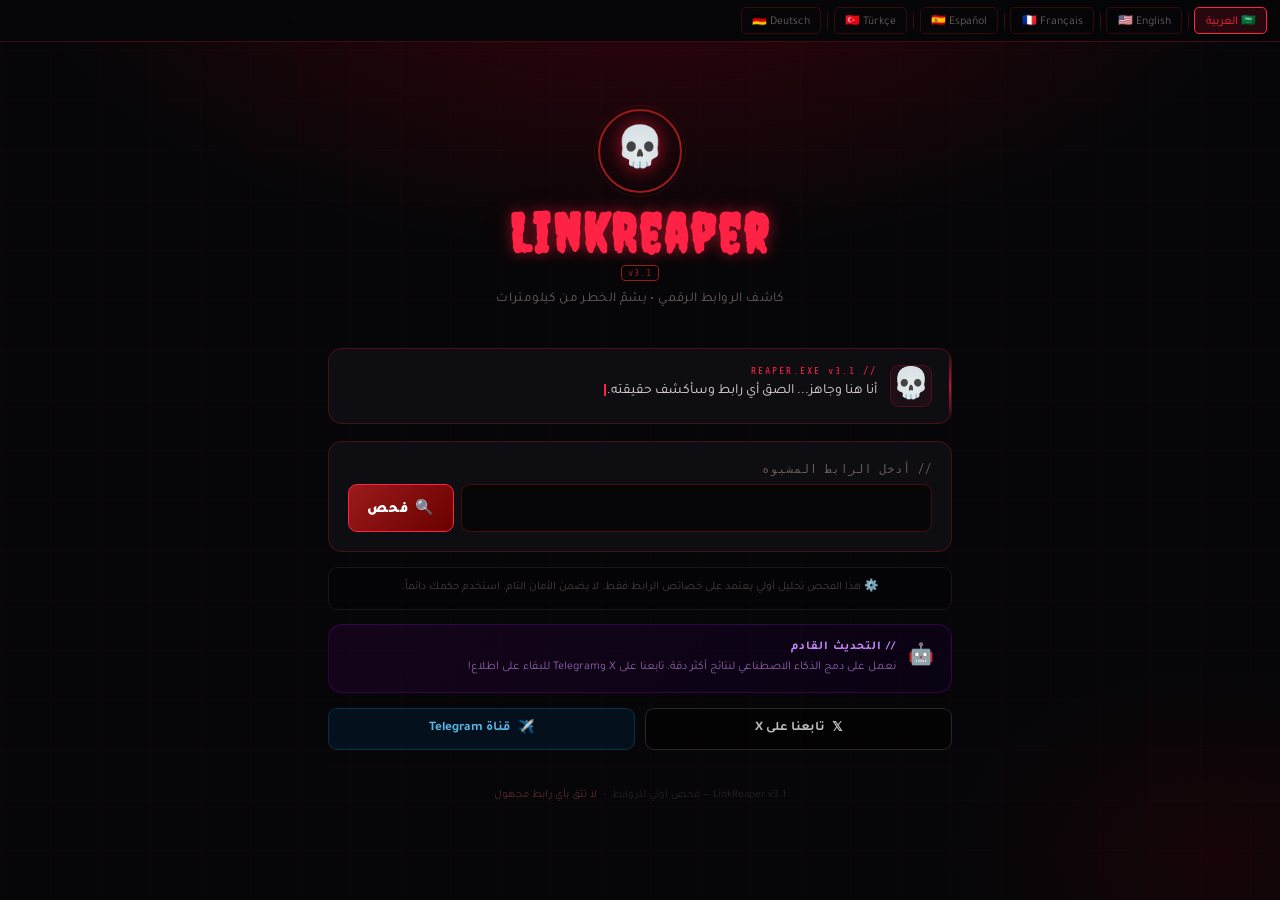
==== index.html @ 5a7747dd "index.html" ====
<!DOCTYPE html>
<html lang="ar" dir="rtl">
<head>
<meta charset="UTF-8">
<meta name="viewport" content="width=device-width, initial-scale=1.0, maximum-scale=1.0, user-scalable=no">
<meta name="description" content="LinkReaper — كاشف الروابط المشبوهة | URL Safety Checker | Détecteur de liens dangereux">
<meta name="theme-color" content="#060608">
<title>LinkReaper — URL Safety Checker</title>
<link href="https://fonts.googleapis.com/css2?family=Creepster&family=Tajawal:wght@300;400;700;900&family=Share+Tech+Mono&display=swap" rel="stylesheet">
<style>
/* ═══════════════ VARIABLES ═══════════════ */
:root{
  --blood:#9B1B1B;--neon:#FF2244;--dark:#060608;--panel:#0d0d12;
  --border:rgba(180,20,40,0.35);--green:#00FF88;--yellow:#FFB300;
  --text:#E0D5D5;--dim:#6B5B5B;--dim2:#9B8B8B;
  --shadow-red:0 0 20px rgba(255,34,68,0.4);
  --shadow-green:0 0 20px rgba(0,255,136,0.4);
  --radius:14px;
}
*{margin:0;padding:0;box-sizing:border-box;-webkit-tap-highlight-color:transparent;}
html{scroll-behavior:smooth;}
body{
  background:var(--dark);color:var(--text);
  font-family:'Tajawal',sans-serif;
  overflow-x:hidden;min-height:100vh;
}

/* ═══════════════ BACKGROUND ═══════════════ */
.bg-canvas{
  position:fixed;inset:0;z-index:0;
  background:
    radial-gradient(ellipse 80% 55% at 50% -5%,rgba(110,0,18,0.45),transparent 60%),
    radial-gradient(ellipse 35% 35% at 95% 95%,rgba(60,0,10,0.3),transparent 60%),
    var(--dark);
}
.bg-scanlines{
  position:fixed;inset:0;z-index:0;pointer-events:none;
  background:repeating-linear-gradient(0deg,transparent,transparent 3px,rgba(0,0,0,0.08) 3px,rgba(0,0,0,0.08) 4px);
}
.bg-grid{
  position:fixed;inset:0;z-index:0;pointer-events:none;
  background-image:
    linear-gradient(rgba(140,0,20,0.05) 1px,transparent 1px),
    linear-gradient(90deg,rgba(140,0,20,0.05) 1px,transparent 1px);
  background-size:50px 50px;
  animation:gridScroll 20s linear infinite;
}
@keyframes gridScroll{from{background-position:0 0;}to{background-position:0 50px;}}

/* Particles */
#particles{position:fixed;inset:0;z-index:0;pointer-events:none;}
.ptcl{
  position:absolute;border-radius:50%;
  background:var(--neon);animation:ptclFloat linear infinite;opacity:0;
}
@keyframes ptclFloat{
  0%{transform:translateY(100vh) translateX(0);opacity:0;}
  10%{opacity:.4;}90%{opacity:.15;}
  100%{transform:translateY(-5vh) translateX(15px);opacity:0;}
}

/* ═══════════════ LANG BAR ═══════════════ */
#langBar{
  position:fixed;top:0;left:0;right:0;z-index:300;
  background:rgba(6,6,8,0.96);
  border-bottom:1px solid var(--border);
  padding:.45rem .8rem;
  display:flex;align-items:center;gap:.35rem;
  overflow-x:auto;scrollbar-width:none;
  backdrop-filter:blur(12px);
  -webkit-backdrop-filter:blur(12px);
}
#langBar::-webkit-scrollbar{display:none;}
.lbtn{
  flex-shrink:0;padding:.28rem .65rem;
  background:transparent;border:1px solid rgba(155,27,27,0.3);
  border-radius:5px;color:var(--dim);
  font-family:'Tajawal',sans-serif;font-size:.74rem;
  cursor:pointer;transition:all .18s;white-space:nowrap;
}
.lbtn:hover{border-color:var(--neon);color:var(--text);}
.lbtn.on{background:rgba(255,34,68,0.14);border-color:var(--neon);color:var(--neon);}
.lsep{width:1px;height:16px;background:var(--border);flex-shrink:0;}

/* ═══════════════ APP SHELL ═══════════════ */
.app{
  position:relative;z-index:1;
  max-width:660px;margin:0 auto;
  padding:4.8rem 1.1rem 4rem;
  min-height:100vh;
}

/* ═══════════════ HEADER ═══════════════ */
.header{text-align:center;padding:2rem 0 1.4rem;}
.logo-ring{
  width:84px;height:84px;border-radius:50%;
  border:2px solid var(--blood);
  display:flex;align-items:center;justify-content:center;
  margin:0 auto .8rem;position:relative;
  animation:ringPulse 2.5s ease-in-out infinite;
  background:radial-gradient(circle,rgba(100,0,15,0.3),transparent 70%);
}
.logo-ring::before{
  content:'';position:absolute;inset:-6px;
  border-radius:50%;border:1px solid rgba(255,34,68,0.12);
  animation:ringPulse 2.5s ease-in-out infinite reverse;
}
@keyframes ringPulse{
  0%,100%{box-shadow:0 0 0 0 rgba(255,34,68,0.22);}
  50%{box-shadow:0 0 26px 6px rgba(255,34,68,0.1);}
}
.logo-skull{font-size:2.5rem;filter:drop-shadow(0 0 8px rgba(255,34,68,0.55));animation:skullBob 3s ease-in-out infinite;}
@keyframes skullBob{0%,100%{transform:rotate(-3deg);}50%{transform:rotate(3deg);}}
.app-title{
  font-family:'Creepster',cursive;
  font-size:clamp(2.2rem,8vw,3.4rem);
  color:var(--neon);letter-spacing:3px;line-height:1;
  text-shadow:0 0 14px rgba(255,34,68,0.5),0 0 38px rgba(255,34,68,0.12);
}
.app-version{
  display:inline-block;font-family:'Share Tech Mono',monospace;
  font-size:.62rem;color:var(--blood);
  border:1px solid var(--blood);border-radius:4px;
  padding:.1rem .38rem;margin-top:.3rem;letter-spacing:1px;
}
#tagline{font-size:.84rem;color:var(--dim);margin-top:.4rem;letter-spacing:.4px;}

/* ═══════════════ MONSTER ═══════════════ */
.monster-box{
  background:var(--panel);border:1px solid var(--border);
  border-radius:var(--radius);padding:1rem 1.2rem;
  margin:1.1rem 0;display:flex;gap:.85rem;align-items:flex-start;
  position:relative;overflow:hidden;min-height:68px;
}
/* Animated side accent — fixed with proper positioning */
.monster-box::after{
  content:'';
  position:absolute;top:0;width:2px;bottom:0;
  background:linear-gradient(to bottom,transparent,var(--neon) 50%,transparent);
  animation:sideGlow 3s ease-in-out infinite;
  opacity:.7;
}
html[dir="rtl"] .monster-box::after{right:0;}
html[dir="ltr"] .monster-box::after{left:0;}
@keyframes sideGlow{0%,100%{transform:scaleY(0);transform-origin:top;}50%{transform:scaleY(1);transform-origin:top;}}

.mon-avatar{
  font-size:1.9rem;flex-shrink:0;
  width:42px;height:42px;
  display:flex;align-items:center;justify-content:center;
  background:rgba(255,34,68,0.07);
  border-radius:9px;border:1px solid var(--border);
  transition:transform .3s;
}
.mon-name{font-size:.62rem;color:var(--neon);letter-spacing:2px;margin-bottom:.28rem;font-family:'Share Tech Mono',monospace;}
#monsterText{font-size:.88rem;line-height:1.7;color:var(--text);min-height:20px;}
.tcursor{
  display:inline-block;width:2px;height:12px;
  background:var(--neon);margin-right:1px;
  animation:tcBlink .7s ease-in-out infinite;
  vertical-align:middle;
}
@keyframes tcBlink{0%,100%{opacity:1;}50%{opacity:0;}}

/* ═══════════════ INPUT CARD ═══════════════ */
.input-card{
  background:var(--panel);border:1px solid var(--border);
  border-radius:var(--radius);padding:1.2rem;margin-bottom:.9rem;
}
#inputLabel{
  font-size:.72rem;color:var(--dim);
  margin-bottom:.55rem;display:block;
  letter-spacing:1px;font-family:'Share Tech Mono',monospace;
}
.input-row{display:flex;gap:.45rem;}
#urlInput{
  flex:1;padding:.78rem .9rem;
  background:rgba(0,0,0,0.5);
  border:1.5px solid rgba(155,27,27,0.4);
  border-radius:9px;color:var(--text);
  font-family:'Share Tech Mono',monospace;font-size:.86rem;
  outline:none;transition:all .25s;
  direction:ltr;text-align:left;
}
#urlInput:focus{
  border-color:var(--neon);
  box-shadow:0 0 0 3px rgba(255,34,68,0.1),var(--shadow-red);
  background:rgba(10,0,5,0.72);
}
#urlInput::placeholder{color:#3a2a2a;}
#scanBtn{
  padding:.78rem 1.15rem;
  background:linear-gradient(135deg,var(--blood),#6a0000);
  border:1.5px solid var(--neon);border-radius:9px;
  color:#fff;font-family:'Tajawal',sans-serif;
  font-weight:900;font-size:.92rem;
  cursor:pointer;white-space:nowrap;
  letter-spacing:1px;transition:all .18s;
  min-width:90px;
}
#scanBtn:hover{background:linear-gradient(135deg,var(--neon),var(--blood));box-shadow:var(--shadow-red);transform:scale(1.02);}
#scanBtn:active{transform:scale(.97);}
#scanBtn:disabled{opacity:.5;cursor:not-allowed;transform:none;}

/* ═══════════════ LOADING ═══════════════ */
#loadingCard{
  display:none;
  background:var(--panel);border:1px solid var(--border);
  border-radius:var(--radius);padding:1.2rem;margin-bottom:.9rem;
}
.lsteps{display:grid;gap:.38rem;margin-bottom:.85rem;}
.lstep{
  display:flex;align-items:center;gap:.55rem;
  font-family:'Share Tech Mono',monospace;font-size:.72rem;
  color:#3a2a2a;transition:color .25s;
}
.lstep.on{color:var(--neon);}
.lstep.done{color:#2a6a4a;}
.lstep-dot{
  width:7px;height:7px;border-radius:50%;
  background:#1a0a0a;border:1px solid #3a1a1a;
  transition:all .25s;flex-shrink:0;
}
.lstep.on .lstep-dot{background:var(--neon);box-shadow:0 0 7px var(--neon);animation:dotPop .5s ease-in-out infinite alternate;}
.lstep.done .lstep-dot{background:#00AA55;border-color:#00AA55;}
@keyframes dotPop{from{transform:scale(1);}to{transform:scale(1.5);}}
.prog-track{height:3px;background:rgba(255,34,68,0.08);border-radius:2px;overflow:hidden;}
#progressFill{height:100%;background:linear-gradient(90deg,var(--blood),var(--neon));border-radius:2px;width:0%;transition:width .28s ease-out;}

/* ═══════════════ RESULT ═══════════════ */
#resultCard{
  display:none;border-radius:var(--radius);
  padding:1.35rem;margin-bottom:.9rem;
  animation:cardPop .38s cubic-bezier(.34,1.56,.64,1);
}
@keyframes cardPop{from{opacity:0;transform:translateY(18px) scale(.95);}to{opacity:1;transform:none;}}

#resultCard.safe{background:rgba(0,52,26,0.2);border:1.5px solid rgba(0,255,136,0.32);}
#resultCard.warning{background:rgba(52,36,0,0.22);border:1.5px solid rgba(255,179,0,0.32);}
#resultCard.danger{
  background:rgba(72,0,10,0.28);border:1.5px solid rgba(255,34,68,0.42);
  animation:cardPop .3s cubic-bezier(.34,1.56,.64,1),dangerJolt .48s ease-in-out .32s;
}
@keyframes dangerJolt{
  0%,100%{transform:translateX(0);}
  20%{transform:translateX(-5px);}40%{transform:translateX(5px);}
  60%{transform:translateX(-3px);}80%{transform:translateX(3px);}
}

.res-header{display:flex;align-items:center;gap:.85rem;margin-bottom:1rem;}
.res-badge{
  width:50px;height:50px;border-radius:12px;
  display:flex;align-items:center;justify-content:center;font-size:1.6rem;flex-shrink:0;
}
#resultCard.safe .res-badge{background:rgba(0,255,136,0.09);border:1px solid rgba(0,255,136,0.22);}
#resultCard.warning .res-badge{background:rgba(255,179,0,0.09);border:1px solid rgba(255,179,0,0.22);}
#resultCard.danger .res-badge{background:rgba(255,34,68,0.09);border:1px solid rgba(255,34,68,0.22);}

#resultVerdict{font-family:'Creepster',cursive;font-size:1.45rem;letter-spacing:1px;}
#resultCard.safe #resultVerdict{color:var(--green);text-shadow:var(--shadow-green);}
#resultCard.warning #resultVerdict{color:var(--yellow);text-shadow:0 0 14px rgba(255,179,0,0.4);}
#resultCard.danger #resultVerdict{color:var(--neon);text-shadow:var(--shadow-red);}

#resultDomain{font-family:'Share Tech Mono',monospace;font-size:.7rem;color:var(--dim);margin-top:.18rem;overflow:hidden;text-overflow:ellipsis;white-space:nowrap;max-width:100%;}

.score-row{display:flex;align-items:center;gap:.65rem;margin-bottom:1rem;}
#scoreNum{font-family:'Share Tech Mono',monospace;font-size:1.25rem;font-weight:bold;min-width:42px;}
#resultCard.safe #scoreNum{color:var(--green);}
#resultCard.warning #scoreNum{color:var(--yellow);}
#resultCard.danger #scoreNum{color:var(--neon);}
.score-track{flex:1;height:5px;background:rgba(255,255,255,0.06);border-radius:3px;overflow:hidden;}
#scoreBar{height:100%;border-radius:3px;transition:width 1s cubic-bezier(.34,1.56,.64,1);width:0%;}
#resultCard.safe #scoreBar{background:linear-gradient(90deg,#005c28,var(--green));}
#resultCard.warning #scoreBar{background:linear-gradient(90deg,#5c3c00,var(--yellow));}
#resultCard.danger #scoreBar{background:linear-gradient(90deg,var(--blood),var(--neon));}
.score-slash{font-family:'Share Tech Mono',monospace;font-size:.68rem;color:var(--dim);min-width:32px;}

#aiVerdict{
  background:rgba(0,0,0,0.26);border-radius:9px;
  padding:.85rem .95rem;margin-bottom:1rem;
  font-size:.86rem;line-height:1.75;font-style:italic;border-right:3px solid;
}
html[dir="ltr"] #aiVerdict{border-right:none;border-left:3px solid;}
#resultCard.safe #aiVerdict{border-color:var(--green);color:#aaffd4;}
#resultCard.warning #aiVerdict{border-color:var(--yellow);color:#ffe29a;}
#resultCard.danger #aiVerdict{border-color:var(--neon);color:#ffaab5;}

#checksTitle{font-size:.68rem;color:var(--dim);letter-spacing:2px;margin-bottom:.55rem;font-family:'Share Tech Mono',monospace;}
#checksGrid{display:grid;gap:.38rem;}
.ci{
  display:flex;align-items:center;gap:.55rem;
  padding:.52rem .82rem;background:rgba(0,0,0,0.2);
  border-radius:7px;font-size:.8rem;border-right:2px solid;
}
html[dir="ltr"] .ci{border-right:none;border-left:2px solid;}
.ci.chk-ok{border-color:var(--green);}
.ci.chk-bad{border-color:var(--neon);}
.ci.chk-warn{border-color:var(--yellow);}

/* Share button */
.share-row{display:flex;justify-content:flex-end;margin-top:.8rem;}
.share-btn{
  display:flex;align-items:center;gap:.4rem;
  padding:.4rem .85rem;background:rgba(255,255,255,0.05);
  border:1px solid rgba(255,255,255,0.12);border-radius:7px;
  color:var(--dim2);font-family:'Tajawal',sans-serif;font-size:.78rem;
  cursor:pointer;transition:all .18s;
}
.share-btn:hover{background:rgba(255,255,255,0.09);color:var(--text);}

/* ═══════════════ TIPS ═══════════════ */
#tipsCard{
  display:none;
  background:rgba(55,25,0,0.22);
  border:1px solid rgba(255,100,0,0.2);
  border-radius:var(--radius);padding:.85rem 1rem;
  margin-bottom:.9rem;font-size:.78rem;color:#cc9940;line-height:1.7;
}
#tipsCard strong{color:var(--yellow);}

/* ═══════════════ DISCLAIMER ═══════════════ */
.disclaimer{
  background:rgba(0,0,0,0.25);
  border:1px solid rgba(255,255,255,0.07);
  border-radius:9px;padding:.7rem .9rem;
  font-size:.72rem;color:#4a3a3a;line-height:1.6;
  margin-bottom:.9rem;text-align:center;
}

/* ═══════════════ AI BANNER ═══════════════ */
.ai-banner{
  background:linear-gradient(135deg,rgba(55,0,75,0.28),rgba(18,0,38,0.38));
  border:1px solid rgba(180,0,255,0.22);
  border-radius:var(--radius);padding:.95rem 1.1rem;
  margin-bottom:.9rem;display:flex;gap:.75rem;align-items:flex-start;
}
.ai-banner-icon{font-size:1.3rem;flex-shrink:0;margin-top:.08rem;}
.ai-banner-title{font-size:.75rem;font-weight:700;color:#CC88FF;letter-spacing:1px;margin-bottom:.25rem;}
.ai-banner-desc{font-size:.74rem;color:#9060AA;line-height:1.6;}

/* ═══════════════ SOCIAL ═══════════════ */
.social-row{display:flex;gap:.6rem;margin-bottom:.9rem;}
.soc-btn{
  flex:1;display:flex;align-items:center;justify-content:center;gap:.45rem;
  padding:.65rem;border-radius:9px;font-family:'Tajawal',sans-serif;
  font-size:.82rem;font-weight:700;cursor:pointer;
  text-decoration:none;transition:all .18s;border:1.5px solid;
}
.soc-x{background:rgba(0,0,0,0.38);border-color:rgba(255,255,255,0.14);color:#bbb;}
.soc-x:hover{background:rgba(255,255,255,0.07);border-color:rgba(255,255,255,0.35);color:#fff;transform:scale(1.02);}
.soc-tg{background:rgba(0,65,110,0.2);border-color:rgba(0,130,200,0.28);color:#5ab4e4;}
.soc-tg:hover{background:rgba(0,130,200,0.12);border-color:rgba(0,130,200,0.55);transform:scale(1.02);}

/* ═══════════════ HISTORY ═══════════════ */
#histSection{display:none;margin-bottom:1.2rem;}
.sec-label{font-size:.68rem;color:var(--dim);letter-spacing:2px;margin-bottom:.55rem;font-family:'Share Tech Mono',monospace;}
#histList{display:grid;gap:.32rem;}
.hist-item{
  display:flex;align-items:center;gap:.55rem;
  padding:.52rem .82rem;background:var(--panel);
  border:1px solid var(--border);border-radius:8px;
  cursor:pointer;transition:all .18s;font-size:.78rem;
}
.hist-item:hover{border-color:rgba(255,34,68,0.32);background:rgba(255,34,68,0.04);}
.hist-dot{width:7px;height:7px;border-radius:50%;flex-shrink:0;}
.hist-dot.safe{background:var(--green);}
.hist-dot.warning{background:var(--yellow);}
.hist-dot.danger{background:var(--neon);}
.hist-url{flex:1;overflow:hidden;text-overflow:ellipsis;white-space:nowrap;color:var(--dim);direction:ltr;text-align:left;}
.hist-score{font-family:'Share Tech Mono',monospace;font-size:.68rem;color:var(--dim);}

/* ═══════════════ FOOTER ═══════════════ */
footer{
  text-align:center;padding:1.4rem 0 .8rem;
  font-size:.7rem;color:#282028;
  border-top:1px solid rgba(100,0,15,0.1);
  margin-top:1rem;
}
footer a{color:#4a2a2a;text-decoration:none;}
footer a:hover{color:var(--dim);}
.hidden{display:none!important;}
</style>
</head>
<body>

<div class="bg-canvas"></div>
<div class="bg-scanlines"></div>
<div class="bg-grid"></div>
<div id="particles"></div>

<!-- ═══ LANGUAGE BAR ═══ -->
<div id="langBar">
  <button class="lbtn on" onclick="setLang('ar')">🇸🇦 العربية</button>
  <div class="lsep"></div>
  <button class="lbtn" onclick="setLang('en')">🇺🇸 English</button>
  <div class="lsep"></div>
  <button class="lbtn" onclick="setLang('fr')">🇫🇷 Français</button>
  <div class="lsep"></div>
  <button class="lbtn" onclick="setLang('es')">🇪🇸 Español</button>
  <div class="lsep"></div>
  <button class="lbtn" onclick="setLang('tr')">🇹🇷 Türkçe</button>
  <div class="lsep"></div>
  <button class="lbtn" onclick="setLang('de')">🇩🇪 Deutsch</button>
</div>

<div class="app">

  <!-- HEADER -->
  <div class="header">
    <div class="logo-ring"><span class="logo-skull">💀</span></div>
    <h1 class="app-title">LinkReaper</h1>
    <span class="app-version">v3.1</span>
    <p id="tagline"></p>
  </div>

  <!-- MONSTER -->
  <div class="monster-box">
    <div class="mon-avatar" id="monAvatar">💀</div>
    <div style="flex:1">
      <div class="mon-name">// REAPER.EXE v3.1</div>
      <div id="monsterText"><span class="tcursor"></span></div>
    </div>
  </div>

  <!-- INPUT -->
  <div class="input-card">
    <span id="inputLabel"></span>
    <div class="input-row">
      <input type="url" id="urlInput" autocomplete="off" spellcheck="false"/>
      <button id="scanBtn" onclick="startScan()">🔍 <span id="scanBtnTxt"></span></button>
    </div>
  </div>

  <!-- LOADING -->
  <div id="loadingCard">
    <div class="lsteps" id="lsteps">
      <div class="lstep" id="ls0"><div class="lstep-dot"></div><span id="lt0"></span></div>
      <div class="lstep" id="ls1"><div class="lstep-dot"></div><span id="lt1"></span></div>
      <div class="lstep" id="ls2"><div class="lstep-dot"></div><span id="lt2"></span></div>
      <div class="lstep" id="ls3"><div class="lstep-dot"></div><span id="lt3"></span></div>
      <div class="lstep" id="ls4"><div class="lstep-dot"></div><span id="lt4"></span></div>
    </div>
    <div class="prog-track"><div id="progressFill"></div></div>
  </div>

  <!-- RESULT -->
  <div id="resultCard">
    <div class="res-header">
      <div class="res-badge" id="resBadge"></div>
      <div style="flex:1;min-width:0;">
        <div id="resultVerdict"></div>
        <div id="resultDomain"></div>
      </div>
    </div>
    <div class="score-row">
      <span id="scoreNum">0</span>
      <div class="score-track"><div id="scoreBar"></div></div>
      <span class="score-slash">/100</span>
    </div>
    <div id="aiVerdict"></div>
    <div id="checksTitle"></div>
    <div id="checksGrid"></div>
    <div class="share-row">
      <button class="share-btn" id="shareBtn" onclick="shareResult()">🔗 <span id="shareTxt">مشاركة النتيجة</span></button>
    </div>
  </div>

  <!-- TIPS -->
  <div id="tipsCard"></div>

  <!-- DISCLAIMER -->
  <div class="disclaimer" id="disclaimerEl"></div>

  <!-- AI BANNER -->
  <div class="ai-banner">
    <div class="ai-banner-icon">🤖</div>
    <div>
      <div class="ai-banner-title" id="bannerTitle"></div>
      <div class="ai-banner-desc" id="bannerDesc"></div>
    </div>
  </div>

  <!-- SOCIAL -->
  <div class="social-row">
    <a class="soc-btn soc-x" href="https://x.com/LinkReaperApp" target="_blank" rel="noopener noreferrer">
      <span>𝕏</span><span id="xTxt"></span>
    </a>
    <a class="soc-btn soc-tg" href="https://t.me/LinkReaperApp" target="_blank" rel="noopener noreferrer">
      <span>✈️</span><span id="tgTxt"></span>
    </a>
  </div>

  <!-- HISTORY -->
  <div id="histSection">
    <div class="sec-label" id="histLabel"></div>
    <div id="histList"></div>
  </div>

  <footer id="footerEl"></footer>
</div>

<script>
/* ══════════════════════════════════════════════════
   TRANSLATIONS  (ar · en · fr · es · tr · de)
══════════════════════════════════════════════════ */
const T = {
ar:{
  dir:'rtl',
  tagline:'كاشف الروابط الرقمي • يشمّ الخطر من كيلومترات',
  inputLabel:'// أدخل الرابط المشبوه',
  scanBtn:'فحص',
  idle:'أنا هنا وجاهز... الصق أي رابط وسأكشف حقيقته.',
  empty:'...الصق رابطاً أولاً يا صاحبي 😑',
  scanning:'أفحص الرابط... انتظر...',
  steps:['// تحليل بنية الرابط...','// فحص بروتوكول الأمان...','// البحث عن أنماط التصيد...','// تقييم مستوى الخطر...','// صياغة الحكم النهائي...'],
  stepMsgs:['أحلل بنية الرابط...','أفحص بروتوكول الأمان...','أبحث عن التصيد...','أقيّم مستوى الخطر...','أصيغ الحكم النهائي...'],
  verdict:{safe:'الرابط يبدو آمناً!',warning:'مشبوه — توقف!',danger:'خطر! ابتعد الآن!'},
  badge:{safe:'✅',warning:'⚠️',danger:'💀'},
  checksTitle:'// نتائج الفحص التفصيلي',
  histLabel:'// آخر الروابط المفحوصة',
  bannerTitle:'// التحديث القادم',
  bannerDesc:'نعمل على دمج الذكاء الاصطناعي لنتائج أكثر دقة. تابعنا على X وTelegram للبقاء على اطلاع!',
  tips:'⚠️ نصائح الحماية: لا تدخل أي بيانات شخصية في هذا الرابط. إذا وصلك من مجهول فاحذفه فوراً. استخدم برنامج حماية محدّث.',
  disclaimer:'⚙️ هذا الفحص تحليل أولي يعتمد على خصائص الرابط فقط. لا يضمن الأمان التام. استخدم حكمك دائماً.',
  share:'مشاركة النتيجة',
  xTxt:'تابعنا على X',
  tgTxt:'قناة Telegram',
  footer:'LinkReaper v3.1 — فحص أولي للروابط',
  footerSub:'لا تثق بأي رابط مجهول',
  monReact:{safe:'الرابط يبدو سليماً 😌',warning:'في إشارات مشبوهة 😒',danger:'خطر واضح! لا تقترب! 😱'},
  shareText:(d,s,l)=>`🔍 فحصت "${d}" بـ LinkReaper\n${l==='safe'?'✅ آمن':'l'==='warning'?'⚠️ مشبوه':'💀 خطير'} — ${s}/100\n\nجرب الموقع: https://linkreaper.app`,
  ck:{
    httpsOk:'اتصال مشفر HTTPS — ✅',httpsBad:'HTTP غير مشفر — ❌ خطر!',
    ipBad:'يستخدم IP مباشر بدلاً من نطاق — ❌',ipOk:'يستخدم اسم نطاق طبيعي — ✅',
    trustedOk:'نطاق موثوق ومعروف عالمياً — ⭐',
    tldBad:'امتداد النطاق مشبوه — ❌',tldOk:'امتداد النطاق طبيعي — ✅',
    phishMany:(n,w)=>`${n} كلمات تصيّد: "${w}" — ❌`,
    phishOne:(w)=>`كلمة مشبوهة: "${w}" — ⚠️`,
    phishOk:'لا كلمات تصيّد في الرابط — ✅',
    longBad:(n)=>`رابط طويل جداً (${n} حرف) — ❌`,
    longWarn:(n)=>`طول مقبول (${n} حرف) — ⚠️`,
    longOk:(n)=>`طول الرابط طبيعي (${n} حرف) — ✅`,
    subBad:(n)=>`${n} نطاقات فرعية — تضليل! ❌`,
    subWarn:'نطاقات فرعية متعددة — ⚠️',
    subOk:'بنية النطاق طبيعية — ✅',
    specialBad:'رموز غريبة في اسم النطاق — ❌',
  },
  ai:{
    safe:[
      (d,s)=>`هذا الرابط "${d}" يبدو نظيفاً. لم أشمّ فيه دماءً رقمية ولا نوايا شريرة. درجة أمانه ${s}/100 — يمكنك المتابعة بحذر معقول.`,
      (d,s)=>`"${d}" اجتاز الاختبار. نظيف، مشفر، لا أشمّ فيه شيئاً مريباً. ${s}/100 — الوحش مرتاح.`
    ],
    warning:[
      (d,s)=>`"${d}" يعطيني إشارات مختلطة. ليس خطيراً لكن ليس نظيفاً تماماً. ${s}/100 — تحقق من مصدره قبل أي خطوة.`,
      (d,s)=>`أحسّ بشيء غريب في "${d}". مش خطر واضح، لكن مش مريح. ${s}/100 — لا تدخل بيانات حساسة.`
    ],
    danger:[
      (d,s)=>`🚨 "${d}" رابط سام وخطير! كل علاماتي تصرخ تحذيراً. ${s}/100 فقط — يشبه بالضبط روابط التصيّد. لا تلمسه!`,
      (d,s)=>`الوحش يصرخ: "${d}" خطر داهم! ${s}/100 نقطة فقط. كل مؤشراتي تشير إلى احتيال. ابتعد فوراً!`
    ]
  }
},
en:{
  dir:'ltr',
  tagline:'Digital Link Scanner • Sniffs Danger from Miles Away',
  inputLabel:'// Enter suspicious URL',
  scanBtn:'SCAN',
  idle:"I'm ready... paste any URL and I'll reveal its true nature.",
  empty:"...paste a URL first, coward 😑",
  scanning:'Analyzing the link... hold on...',
  steps:['// Parsing URL structure...','// Checking security protocol...','// Scanning for phishing patterns...','// Evaluating threat level...','// Formulating final verdict...'],
  stepMsgs:['Parsing URL structure...','Checking security protocol...','Scanning for phishing...','Evaluating threat level...','Formulating verdict...'],
  verdict:{safe:'This Link is Safe!',warning:'Suspicious — Stop!',danger:'DANGER! Back Away!'},
  badge:{safe:'✅',warning:'⚠️',danger:'💀'},
  checksTitle:'// Detailed Scan Results',
  histLabel:'// Recently Scanned URLs',
  bannerTitle:'// Coming Soon',
  bannerDesc:"We're integrating AI for deeper, smarter link analysis. Follow us on X and Telegram to stay updated!",
  tips:'⚠️ Safety Tips: Never enter personal data on suspicious sites. If received from an unknown sender, delete immediately. Keep antivirus up to date.',
  disclaimer:'⚙️ This is a preliminary analysis based on URL characteristics only. It does not guarantee absolute safety. Always use your own judgment.',
  share:'Share Result',
  xTxt:'Follow on X',
  tgTxt:'Telegram Channel',
  footer:'LinkReaper v3.1 — Preliminary URL Analysis',
  footerSub:'Never trust an unknown link',
  monReact:{safe:'Link looks clean 😌',warning:'Some suspicious signals 😒',danger:'Clear danger! Stay away! 😱'},
  shareText:(d,s,l)=>`🔍 Scanned "${d}" with LinkReaper\n${l==='safe'?'✅ Safe':l==='warning'?'⚠️ Suspicious':'💀 Dangerous'} — ${s}/100\n\nTry it: https://linkreaper.app`,
  ck:{
    httpsOk:'Encrypted HTTPS connection — ✅',httpsBad:'Unencrypted HTTP — ❌ Dangerous!',
    ipBad:'Uses direct IP instead of domain — ❌',ipOk:'Uses normal domain name — ✅',
    trustedOk:'Globally trusted & recognized domain — ⭐',
    tldBad:'Very suspicious domain extension — ❌',tldOk:'Domain extension looks normal — ✅',
    phishMany:(n,w)=>`${n} phishing keywords: "${w}" — ❌`,
    phishOne:(w)=>`Suspicious word found: "${w}" — ⚠️`,
    phishOk:'No phishing keywords in URL — ✅',
    longBad:(n)=>`URL too long (${n} chars) — ❌`,
    longWarn:(n)=>`URL length acceptable (${n} chars) — ⚠️`,
    longOk:(n)=>`Normal URL length (${n} chars) — ✅`,
    subBad:(n)=>`${n} subdomains — deceptive tactic! ❌`,
    subWarn:'Multiple subdomains detected — ⚠️',
    subOk:'Domain structure is clean — ✅',
    specialBad:'Strange characters in domain name — ❌',
  },
  ai:{
    safe:[
      (d,s)=>`"${d}" looks clean to me. No digital blood, no evil intentions detected. Safety score: ${s}/100 — proceed with reasonable caution.`,
      (d,s)=>`"${d}" passed the test. Clean, encrypted, nothing suspicious here. ${s}/100 — The Reaper is at ease.`
    ],
    warning:[
      (d,s)=>`"${d}" gives me mixed signals. Not clearly dangerous, but not clean either. ${s}/100 — verify the source before proceeding.`,
      (d,s)=>`Something feels off about "${d}". Not an obvious threat but not comfortable. ${s}/100 — don't enter sensitive data.`
    ],
    danger:[
      (d,s)=>`🚨 "${d}" is toxic and dangerous! All my signals are screaming. Only ${s}/100 — looks exactly like a phishing link. Don't touch it!`,
      (d,s)=>`THE REAPER SCREAMS: "${d}" is imminent danger! Just ${s}/100. Every indicator points to fraud. STAY AWAY NOW!`
    ]
  }
},
fr:{
  dir:'ltr',
  tagline:'Détecteur de Liens Numérique • Sent le Danger à des Kilomètres',
  inputLabel:"// Entrez l'URL suspecte",
  scanBtn:'SCANNER',
  idle:"Je suis prêt... collez n'importe quel lien et je révélerai sa vraie nature.",
  empty:"...collez d'abord une URL 😑",
  scanning:'Analyse du lien en cours...',
  steps:["// Analyse de la structure URL...","// Vérification du protocole...",'// Recherche de phishing...',"// Évaluation de la menace...",'// Formulation du verdict...'],
  stepMsgs:["Analyse de la structure...","Vérification du protocole...",'Recherche de phishing...',"Évaluation de la menace...",'Formulation du verdict...'],
  verdict:{safe:'Ce Lien est Sûr!',warning:'Suspect — Arrêtez!',danger:'DANGER! Reculez!'},
  badge:{safe:'✅',warning:'⚠️',danger:'💀'},
  checksTitle:'// Résultats Détaillés du Scan',
  histLabel:'// Liens Récemment Scannés',
  bannerTitle:'// Prochainement',
  bannerDesc:"Nous intégrons l'IA pour une analyse plus approfondie. Suivez-nous sur X et Telegram!",
  tips:"⚠️ Conseils: Ne saisissez jamais de données personnelles sur des sites suspects. Si reçu d'un inconnu, supprimez immédiatement.",
  disclaimer:"⚙️ Il s'agit d'une analyse préliminaire basée sur les caractéristiques de l'URL uniquement. Elle ne garantit pas une sécurité absolue.",
  share:'Partager le Résultat',
  xTxt:'Suivre sur X',
  tgTxt:'Canal Telegram',
  footer:'LinkReaper v3.1 — Analyse Préliminaire',
  footerSub:'Ne faites confiance à aucun lien inconnu',
  monReact:{safe:'Lien propre 😌',warning:'Signaux suspects 😒',danger:'Danger évident! Fuyez! 😱'},
  shareText:(d,s,l)=>`🔍 Scanné "${d}" avec LinkReaper\n${l==='safe'?'✅ Sûr':l==='warning'?'⚠️ Suspect':'💀 Dangereux'} — ${s}/100\n\nEssayez: https://linkreaper.app`,
  ck:{
    httpsOk:'Connexion HTTPS chiffrée — ✅',httpsBad:'HTTP non chiffré — ❌ Dangereux!',
    ipBad:'Utilise une IP directe — ❌',ipOk:'Utilise un nom de domaine normal — ✅',
    trustedOk:'Domaine de confiance reconnu mondialement — ⭐',
    tldBad:'Extension de domaine très suspecte — ❌',tldOk:"Extension de domaine normale — ✅",
    phishMany:(n,w)=>`${n} mots de phishing: "${w}" — ❌`,
    phishOne:(w)=>`Mot suspect: "${w}" — ⚠️`,
    phishOk:'Aucun mot de phishing trouvé — ✅',
    longBad:(n)=>`URL trop longue (${n} car.) — ❌`,
    longWarn:(n)=>`Longueur acceptable (${n} car.) — ⚠️`,
    longOk:(n)=>`Longueur normale (${n} car.) — ✅`,
    subBad:(n)=>`${n} sous-domaines — trompeur! ❌`,
    subWarn:'Plusieurs sous-domaines — ⚠️',
    subOk:'Structure de domaine propre — ✅',
    specialBad:'Caractères étranges dans le domaine — ❌',
  },
  ai:{
    safe:[
      (d,s)=>`"${d}" semble propre. Pas de sang numérique détecté. Score: ${s}/100 — vous pouvez continuer avec prudence.`,
      (d,s)=>`"${d}" a passé le test. Propre et chiffré. ${s}/100 — Le Faucheur est satisfait.`
    ],
    warning:[
      (d,s)=>`"${d}" m'envoie des signaux mitigés. Pas clairement dangereux, mais pas propre non plus. ${s}/100 — vérifiez la source.`,
      (d,s)=>`Quelque chose d'étrange avec "${d}". ${s}/100 — ne saisissez pas de données sensibles.`
    ],
    danger:[
      (d,s)=>`🚨 "${d}" est toxique et dangereux! Seulement ${s}/100. Ressemble à un lien de phishing. Ne touchez pas!`,
      (d,s)=>`LE FAUCHEUR CRIE: "${d}" est un danger imminent! ${s}/100 seulement. Tout indique une fraude. FUYEZ!`
    ]
  }
},
es:{
  dir:'ltr',
  tagline:'Detector de Links Digital • Huele el Peligro a Kilómetros',
  inputLabel:'// Ingrese la URL sospechosa',
  scanBtn:'ESCANEAR',
  idle:"Estoy listo... pega cualquier enlace y revelaré su verdadera naturaleza.",
  empty:"...pega primero una URL 😑",
  scanning:'Analizando el enlace...',
  steps:['// Analizando estructura URL...','// Verificando protocolo de seguridad...','// Buscando patrones de phishing...','// Evaluando nivel de amenaza...','// Formulando veredicto final...'],
  stepMsgs:['Analizando estructura...','Verificando protocolo...','Buscando phishing...','Evaluando amenaza...','Formulando veredicto...'],
  verdict:{safe:'¡Este Enlace es Seguro!',warning:'¡Sospechoso — Alto!',danger:'¡PELIGRO! ¡Aléjate!'},
  badge:{safe:'✅',warning:'⚠️',danger:'💀'},
  checksTitle:'// Resultados Detallados',
  histLabel:'// URLs Escaneadas Recientemente',
  bannerTitle:'// Próximamente',
  bannerDesc:'Estamos integrando IA para un análisis más profundo. ¡Síguenos en X y Telegram!',
  tips:'⚠️ Consejos: Nunca ingreses datos personales en sitios sospechosos. Si lo recibiste de un desconocido, elimínalo.',
  disclaimer:'⚙️ Este es un análisis preliminar basado solo en las características de la URL. No garantiza seguridad absoluta.',
  share:'Compartir Resultado',
  xTxt:'Seguir en X',
  tgTxt:'Canal de Telegram',
  footer:'LinkReaper v3.1 — Análisis Preliminar de URLs',
  footerSub:'Nunca confíes en un enlace desconocido',
  monReact:{safe:'Enlace limpio 😌',warning:'Señales sospechosas 😒',danger:'¡Peligro claro! ¡Aléjate! 😱'},
  shareText:(d,s,l)=>`🔍 Escaneé "${d}" con LinkReaper\n${l==='safe'?'✅ Seguro':l==='warning'?'⚠️ Sospechoso':'💀 Peligroso'} — ${s}/100\n\nPruébalo: https://linkreaper.app`,
  ck:{
    httpsOk:'Conexión HTTPS cifrada — ✅',httpsBad:'HTTP no cifrado — ❌ ¡Peligroso!',
    ipBad:'Usa IP directa en lugar de dominio — ❌',ipOk:'Usa nombre de dominio normal — ✅',
    trustedOk:'Dominio confiable reconocido mundialmente — ⭐',
    tldBad:'Extensión de dominio muy sospechosa — ❌',tldOk:'Extensión de dominio normal — ✅',
    phishMany:(n,w)=>`${n} palabras de phishing: "${w}" — ❌`,
    phishOne:(w)=>`Palabra sospechosa: "${w}" — ⚠️`,
    phishOk:'Sin palabras de phishing en la URL — ✅',
    longBad:(n)=>`URL demasiado larga (${n} chars) — ❌`,
    longWarn:(n)=>`Longitud aceptable (${n} chars) — ⚠️`,
    longOk:(n)=>`Longitud normal (${n} chars) — ✅`,
    subBad:(n)=>`${n} subdominios — táctica engañosa! ❌`,
    subWarn:'Múltiples subdominios — ⚠️',
    subOk:'Estructura de dominio limpia — ✅',
    specialBad:'Caracteres extraños en el dominio — ❌',
  },
  ai:{
    safe:[
      (d,s)=>`"${d}" parece limpio. No detecté sangre digital. Puntuación: ${s}/100 — puedes continuar con cautela.`,
      (d,s)=>`"${d}" pasó la prueba. Limpio y cifrado. ${s}/100 — El Segador está satisfecho.`
    ],
    warning:[
      (d,s)=>`"${d}" me envía señales mixtas. No claramente peligroso, pero tampoco limpio. ${s}/100 — verifica el origen.`,
      (d,s)=>`Algo raro en "${d}". ${s}/100 — no ingreses datos sensibles.`
    ],
    danger:[
      (d,s)=>`🚨 ¡"${d}" es tóxico y peligroso! Solo ${s}/100. Parece exactamente un enlace de phishing. ¡No lo toques!`,
      (d,s)=>`EL SEGADOR GRITA: ¡"${d}" es peligro inminente! Solo ${s}/100. Todo indica fraude. ¡ALÉJATE YA!`
    ]
  }
},
tr:{
  dir:'ltr',
  tagline:'Dijital Bağlantı Tarayıcı • Tehlikeyi Kilometrelerce Önceden Hisseder',
  inputLabel:"// Şüpheli URL'yi girin",
  scanBtn:'TARA',
  idle:"Hazırım... herhangi bir URL yapıştırın, gerçeğini ortaya çıkarayım.",
  empty:"...önce bir URL yapıştır 😑",
  scanning:'Bağlantı analiz ediliyor...',
  steps:['// URL yapısı ayrıştırılıyor...','// Güvenlik protokolü kontrol ediliyor...','// Kimlik avı taranıyor...','// Tehdit seviyesi değerlendiriliyor...','// Son karar formüle ediliyor...'],
  stepMsgs:['URL yapısı...','Güvenlik protokolü...','Kimlik avı tarama...','Tehdit değerlendirme...','Son karar...'],
  verdict:{safe:'Bu Bağlantı Güvenli!',warning:'Şüpheli — Dur!',danger:'TEHLİKE! Uzaklaş!'},
  badge:{safe:'✅',warning:'⚠️',danger:'💀'},
  checksTitle:'// Ayrıntılı Tarama Sonuçları',
  histLabel:"// Son Taranan URL'ler",
  bannerTitle:'// Yakında',
  bannerDesc:"Daha derin analiz için yapay zeka entegre ediyoruz. X ve Telegram'da bizi takip edin!",
  tips:'⚠️ Güvenlik İpuçları: Şüpheli sitelere kişisel veri girmeyin. Bilinmeyen birinden geldiyse hemen silin.',
  disclaimer:'⚙️ Bu, yalnızca URL özelliklerine dayalı ön bir analizdir. Mutlak güvenliği garanti etmez.',
  share:'Sonucu Paylaş',
  xTxt:"X'te Takip Et",
  tgTxt:'Telegram Kanalı',
  footer:'LinkReaper v3.1 — Ön URL Analizi',
  footerSub:'Hiçbir bilinmeyen bağlantıya güvenme',
  monReact:{safe:'Bağlantı temiz 😌',warning:'Şüpheli sinyaller 😒',danger:'Açık tehlike! Uzaklaş! 😱'},
  shareText:(d,s,l)=>`🔍 "${d}" LinkReaper ile tarandı\n${l==='safe'?'✅ Güvenli':l==='warning'?'⚠️ Şüpheli':'💀 Tehlikeli'} — ${s}/100\n\nDeneyin: https://linkreaper.app`,
  ck:{
    httpsOk:'Şifreli HTTPS bağlantısı — ✅',httpsBad:'Şifresiz HTTP — ❌ Tehlikeli!',
    ipBad:'Alan adı yerine doğrudan IP — ❌',ipOk:'Normal alan adı kullanıyor — ✅',
    trustedOk:'Dünya genelinde tanınan güvenilir alan — ⭐',
    tldBad:'Çok şüpheli alan adı uzantısı — ❌',tldOk:'Alan adı uzantısı normal — ✅',
    phishMany:(n,w)=>`${n} kimlik avı kelimesi: "${w}" — ❌`,
    phishOne:(w)=>`Şüpheli kelime: "${w}" — ⚠️`,
    phishOk:"URL'de kimlik avı kelimesi yok — ✅",
    longBad:(n)=>`Çok uzun URL (${n} karakter) — ❌`,
    longWarn:(n)=>`Kabul edilebilir uzunluk (${n}) — ⚠️`,
    longOk:(n)=>`Normal uzunluk (${n} karakter) — ✅`,
    subBad:(n)=>`${n} alt alan — yanıltıcı taktik! ❌`,
    subWarn:'Birden fazla alt alan — ⚠️',
    subOk:'Alan yapısı temiz — ✅',
    specialBad:'Alan adında garip karakterler — ❌',
  },
  ai:{
    safe:[
      (d,s)=>`"${d}" temiz görünüyor. Dijital kan tespit edilmedi. Puan: ${s}/100 — dikkatli ilerleyebilirsin.`,
      (d,s)=>`"${d}" testi geçti. Temiz ve şifreli. ${s}/100 — Biçici rahat.`
    ],
    warning:[
      (d,s)=>`"${d}" karışık sinyaller veriyor. Açıkça tehlikeli değil ama temiz de değil. ${s}/100 — kaynağı doğrula.`,
      (d,s)=>`"${d}" hakkında garip bir his var. ${s}/100 — hassas veri girme.`
    ],
    danger:[
      (d,s)=>`🚨 "${d}" zehirli ve tehlikeli! Sadece ${s}/100. Tam bir kimlik avı bağlantısına benziyor. Dokunma!`,
      (d,s)=>`BİÇİCİ BAĞIRIYOR: "${d}" yakın tehlike! Sadece ${s}/100. Her şey dolandırıcılığa işaret ediyor. KAÇIN!`
    ]
  }
},
de:{
  dir:'ltr',
  tagline:'Digitaler Link-Scanner • Riecht Gefahr aus Kilometern Entfernung',
  inputLabel:'// Verdächtige URL eingeben',
  scanBtn:'SCANNEN',
  idle:'Ich bin bereit... füge eine URL ein und ich enthülle ihre wahre Natur.',
  empty:'...füge zuerst eine URL ein 😑',
  scanning:'Analysiere den Link...',
  steps:['// URL-Struktur wird analysiert...','// Sicherheitsprotokoll wird geprüft...','// Phishing-Muster werden gesucht...','// Bedrohungsstufe wird bewertet...','// Endgültiges Urteil wird formuliert...'],
  stepMsgs:['URL-Struktur...','Sicherheitsprotokoll...','Phishing-Scan...','Bedrohungsbewertung...','Endurteil...'],
  verdict:{safe:'Dieser Link ist Sicher!',warning:'Verdächtig — Stopp!',danger:'GEFAHR! Zurückweichen!'},
  badge:{safe:'✅',warning:'⚠️',danger:'💀'},
  checksTitle:'// Detaillierte Scan-Ergebnisse',
  histLabel:'// Zuletzt Gescannte URLs',
  bannerTitle:'// Demnächst',
  bannerDesc:'Wir integrieren KI für tiefere Linkanalyse. Folge uns auf X und Telegram!',
  tips:'⚠️ Sicherheitstipps: Gib keine persönlichen Daten auf verdächtigen Seiten ein. Wenn von Unbekanntem erhalten, sofort löschen.',
  disclaimer:'⚙️ Dies ist eine vorläufige Analyse basierend auf URL-Eigenschaften. Sie garantiert keine absolute Sicherheit.',
  share:'Ergebnis Teilen',
  xTxt:'Auf X folgen',
  tgTxt:'Telegram-Kanal',
  footer:'LinkReaper v3.1 — Vorläufige URL-Analyse',
  footerSub:'Vertraue keinem unbekannten Link',
  monReact:{safe:'Link ist sauber 😌',warning:'Verdächtige Signale 😒',danger:'Klare Gefahr! Flieh! 😱'},
  shareText:(d,s,l)=>`🔍 "${d}" mit LinkReaper gescannt\n${l==='safe'?'✅ Sicher':l==='warning'?'⚠️ Verdächtig':'💀 Gefährlich'} — ${s}/100\n\nAusprobieren: https://linkreaper.app`,
  ck:{
    httpsOk:'Verschlüsselte HTTPS-Verbindung — ✅',httpsBad:'Unverschlüsseltes HTTP — ❌ Gefährlich!',
    ipBad:'Verwendet direkte IP statt Domain — ❌',ipOk:'Verwendet normalen Domainnamen — ✅',
    trustedOk:'Weltweit anerkannte vertrauenswürdige Domain — ⭐',
    tldBad:'Sehr verdächtige Domain-Erweiterung — ❌',tldOk:'Domain-Erweiterung normal — ✅',
    phishMany:(n,w)=>`${n} Phishing-Wörter: "${w}" — ❌`,
    phishOne:(w)=>`Verdächtiges Wort: "${w}" — ⚠️`,
    phishOk:'Keine Phishing-Wörter in URL — ✅',
    longBad:(n)=>`URL zu lang (${n} Zeichen) — ❌`,
    longWarn:(n)=>`Akzeptable Länge (${n} Zeichen) — ⚠️`,
    longOk:(n)=>`Normale Länge (${n} Zeichen) — ✅`,
    subBad:(n)=>`${n} Subdomains — Täuschung! ❌`,
    subWarn:'Mehrere Subdomains — ⚠️',
    subOk:'Domainstruktur sauber — ✅',
    specialBad:'Seltsame Zeichen im Domainnamen — ❌',
  },
  ai:{
    safe:[
      (d,s)=>`"${d}" sieht sauber aus. Kein digitales Blut erkannt. Sicherheitswert: ${s}/100 — mit Vorsicht fortfahren.`,
      (d,s)=>`"${d}" hat den Test bestanden. Sauber und verschlüsselt. ${s}/100 — Der Reaper ist zufrieden.`
    ],
    warning:[
      (d,s)=>`"${d}" sendet gemischte Signale. Nicht klar gefährlich, aber auch nicht sauber. ${s}/100 — Quelle überprüfen.`,
      (d,s)=>`Etwas Seltsames an "${d}". ${s}/100 — Keine sensiblen Daten eingeben.`
    ],
    danger:[
      (d,s)=>`🚨 "${d}" ist giftig und gefährlich! Nur ${s}/100. Sieht genau wie ein Phishing-Link aus. Nicht anfassen!`,
      (d,s)=>`DER REAPER SCHREIT: "${d}" ist unmittelbare Gefahr! Nur ${s}/100. Alles deutet auf Betrug. FLIEH JETZT!`
    ]
  }
}
};

/* ══════════════════════════════════════════════════
   STATE
══════════════════════════════════════════════════ */
let lang = 'ar';
let history = [];
let lastResult = null;
let isScanning = false;

/* ══════════════════════════════════════════════════
   PARTICLES
══════════════════════════════════════════════════ */
(function initParticles(){
  const c = document.getElementById('particles');
  for(let i=0;i<22;i++){
    const p = document.createElement('div');
    p.className='ptcl';
    p.style.cssText=`right:${Math.random()*100}%;animation-duration:${8+Math.random()*12}s;animation-delay:${Math.random()*10}s;width:${1+Math.random()*2}px;height:${1+Math.random()*2}px;`;
    c.appendChild(p);
  }
})();

/* ══════════════════════════════════════════════════
   TYPE EFFECT
══════════════════════════════════════════════════ */
let typeTimer = null;
function typeText(el, txt, speed=26){
  return new Promise(res=>{
    if(typeTimer) clearInterval(typeTimer);
    el.innerHTML='<span class="tcursor"></span>';
    let i=0;
    typeTimer=setInterval(()=>{
      if(i<txt.length){
        el.innerHTML=txt.slice(0,++i)+'<span class="tcursor"></span>';
      } else {
        clearInterval(typeTimer);
        typeTimer=null;
        el.innerHTML=txt+'<span class="tcursor"></span>';
        res();
      }
    },speed);
  });
}

function countUp(el,target,ms=850){
  const t0=performance.now();
  (function step(now){
    const p=Math.min((now-t0)/ms,1);
    const e=1-Math.pow(1-p,3);
    el.textContent=Math.round(target*e);
    if(p<1) requestAnimationFrame(step);
  })(performance.now());
}

/* ══════════════════════════════════════════════════
   SET LANGUAGE
══════════════════════════════════════════════════ */
function setLang(l){
  lang=l;
  const L=T[l];
  const html=document.documentElement;
  html.setAttribute('lang',l);
  html.setAttribute('dir',L.dir);

  // lang buttons
  document.querySelectorAll('.lbtn').forEach(b=>{
    b.classList.toggle('on', b.getAttribute('onclick').includes(`'${l}'`));
  });

  // Static UI strings
  document.getElementById('tagline').textContent=L.tagline;
  document.getElementById('inputLabel').textContent=L.inputLabel;
  document.getElementById('scanBtnTxt').textContent=L.scanBtn;
  document.getElementById('checksTitle').textContent=L.checksTitle;
  document.getElementById('histLabel').textContent=L.histLabel;
  document.getElementById('bannerTitle').textContent=L.bannerTitle;
  document.getElementById('bannerDesc').textContent=L.bannerDesc;
  document.getElementById('xTxt').textContent=L.xTxt;
  document.getElementById('tgTxt').textContent=L.tgTxt;
  document.getElementById('shareTxt').textContent=L.share;
  document.getElementById('disclaimerEl').textContent=L.disclaimer;
  document.getElementById('footerEl').innerHTML=`${L.footer} &nbsp;•&nbsp; <span style="color:#5a2a2a">${L.footerSub}</span>`;

  // Loading step labels
  for(let i=0;i<5;i++) document.getElementById('lt'+i).textContent=L.steps[i];

  // Monster idle
  typeText(document.getElementById('monsterText'),L.idle);
  document.getElementById('monAvatar').textContent='💀';

  // Tips card - update if visible
  const tc=document.getElementById('tipsCard');
  if(tc.style.display!=='none'){
    tc.innerHTML=`<strong>${L.tips.split(':')[0]}:</strong>${L.tips.split(':').slice(1).join(':')}`;
  }

  // Re-render existing result if any
  if(lastResult){
    const {score,level,checks,domain,rawUrl}=lastResult;
    renderResult(score,level,checks,domain,rawUrl,false);
  }

  renderHistory();
}

/* ══════════════════════════════════════════════════
   URL ANALYSIS ENGINE
══════════════════════════════════════════════════ */
function analyzeURL(rawUrl){
  const L=T[lang];const C=L.ck;
  let score=100;
  const checks=[];
  let fullUrl=rawUrl;
  let parsed;

  try{
    if(!/^https?:\/\//i.test(rawUrl)) fullUrl='http://'+rawUrl;
    parsed=new URL(fullUrl);
  }catch(e){
    return{score:0,level:'danger',checks:[{cls:'chk-bad',txt:C.ipBad}],domain:'???'};
  }

  const domain=parsed.hostname.toLowerCase();
  const protocol=parsed.protocol;

  // 1. HTTPS
  if(protocol==='https:'){checks.push({cls:'chk-ok',txt:C.httpsOk});}
  else{checks.push({cls:'chk-bad',txt:C.httpsBad});score-=30;}

  // 2. IP address
  if(/^(\d{1,3}\.){3}\d{1,3}$/.test(domain)){checks.push({cls:'chk-bad',txt:C.ipBad});score-=40;}
  else{checks.push({cls:'chk-ok',txt:C.ipOk});}

  // 3. Trusted domains
  const trusted=['google.com','youtube.com','twitter.com','x.com','facebook.com','instagram.com','github.com','microsoft.com','apple.com','amazon.com','wikipedia.org','whatsapp.com','linkedin.com','tiktok.com','snapchat.com','netflix.com','paypal.com','adobe.com','dropbox.com','zoom.us','spotify.com','reddit.com','twitch.tv','discord.com','telegram.org'];
  const isTrusted=trusted.some(t=>domain===t||domain.endsWith('.'+t));
  if(isTrusted){checks.push({cls:'chk-ok',txt:C.trustedOk});score=Math.min(score+20,100);}

  // 4. Bad TLDs
  const badTlds=['.xyz','.tk','.ml','.ga','.cf','.gq','.top','.click','.loan','.win','.download','.stream','.party','.bid','.review','.accountant','.science','.faith','.date'];
  if(badTlds.some(t=>domain.endsWith(t))){checks.push({cls:'chk-bad',txt:C.tldBad});score-=25;}
  else if(!isTrusted){checks.push({cls:'chk-ok',txt:C.tldOk});}

  // 5. Phishing keywords
  const phish=['login','verify','secure','account','update','confirm','paypal','apple-id','microsoft','amazon','bank','password','signin','wallet','crypto','free','prize','winner','urgent','suspended','alert','activation','webscr','cmd=','ebayisapi','recover','password-reset'];
  const found=phish.filter(w=>rawUrl.toLowerCase().includes(w));
  if(found.length>=3){checks.push({cls:'chk-bad',txt:C.phishMany(found.length,found.slice(0,3).join(', '))});score-=30;}
  else if(found.length>=1){checks.push({cls:'chk-warn',txt:C.phishOne(found[0])});score-=8;}
  else{checks.push({cls:'chk-ok',txt:C.phishOk});}

  // 6. URL length
  if(rawUrl.length>150){checks.push({cls:'chk-bad',txt:C.longBad(rawUrl.length)});score-=15;}
  else if(rawUrl.length>80){checks.push({cls:'chk-warn',txt:C.longWarn(rawUrl.length)});score-=3;}
  else{checks.push({cls:'chk-ok',txt:C.longOk(rawUrl.length)});}

  // 7. Subdomains
  const parts=domain.split('.');
  if(parts.length>5){checks.push({cls:'chk-bad',txt:C.subBad(parts.length-2)});score-=20;}
  else if(parts.length>3){checks.push({cls:'chk-warn',txt:C.subWarn});score-=5;}
  else{checks.push({cls:'chk-ok',txt:C.subOk});}

  // 8. Special chars in domain
  if(/[^a-z0-9.\-]/.test(domain)){checks.push({cls:'chk-bad',txt:C.specialBad});score-=25;}

  score=Math.max(0,Math.min(100,score));
  const level=score>=72?'safe':score>=42?'warning':'danger';
  return{score,level,checks,domain};
}

/* ══════════════════════════════════════════════════
   HISTORY
══════════════════════════════════════════════════ */
function addHistory(url,level,score){
  history.unshift({url,level,score});
  if(history.length>6) history=history.slice(0,6);
  renderHistory();
}
function renderHistory(){
  const sec=document.getElementById('histSection');
  const list=document.getElementById('histList');
  if(!history.length){sec.style.display='none';return;}
  sec.style.display='block';
  list.innerHTML=history.map((h,i)=>`
    <div class="hist-item" onclick="reScan(${i})">
      <div class="hist-dot ${h.level}"></div>
      <span class="hist-url">${escHtml(h.url)}</span>
      <span class="hist-score">${h.score}/100</span>
    </div>`).join('');
}
function reScan(i){
  document.getElementById('urlInput').value=history[i].url;
  startScan();
}
function escHtml(s){
  return s.replace(/&/g,'&amp;').replace(/</g,'&lt;').replace(/>/g,'&gt;');
}

/* ══════════════════════════════════════════════════
   SHARE
══════════════════════════════════════════════════ */
function shareResult(){
  if(!lastResult) return;
  const L=T[lang];
  const txt=L.shareText(lastResult.domain,lastResult.score,lastResult.level);
  if(navigator.share){
    navigator.share({title:'LinkReaper',text:txt}).catch(()=>{});
  } else {
    navigator.clipboard.writeText(txt).then(()=>{
      const btn=document.getElementById('shareBtn');
      const orig=btn.innerHTML;
      btn.innerHTML='✅ <span>'+L.share+'!</span>';
      setTimeout(()=>{btn.innerHTML=orig;},2000);
    }).catch(()=>{});
  }
}

/* ══════════════════════════════════════════════════
   MAIN SCAN
══════════════════════════════════════════════════ */
async function startScan(){
  if(isScanning) return;
  const L=T[lang];
  const raw=document.getElementById('urlInput').value.trim();

  if(!raw){
    const inp=document.getElementById('urlInput');
    inp.style.borderColor='var(--neon)';
    inp.style.boxShadow='var(--shadow-red)';
    typeText(document.getElementById('monsterText'),L.empty);
    setTimeout(()=>{inp.style.borderColor='';inp.style.boxShadow='';},900);
    return;
  }

  isScanning=true;
  document.getElementById('scanBtn').disabled=true;
  document.getElementById('resultCard').style.display='none';
  document.getElementById('tipsCard').style.display='none';

  const lc=document.getElementById('loadingCard');
  lc.style.display='block';
  const lsteps=document.querySelectorAll('.lstep');
  const prog=document.getElementById('progressFill');
  prog.style.width='0%';

  document.getElementById('monAvatar').textContent='🔍';
  typeText(document.getElementById('monsterText'),L.scanning,20);

  for(let i=0;i<lsteps.length;i++){
    lsteps.forEach((s,j)=>{
      if(j<i)s.className='lstep done';
      else if(j===i)s.className='lstep on';
      else s.className='lstep';
    });
    prog.style.width=((i+1)/lsteps.length*100)+'%';
    if(typeTimer) clearInterval(typeTimer);
    typeText(document.getElementById('monsterText'),L.stepMsgs[i],16);
    await sleep(360);
  }
  lsteps.forEach(s=>s.className='lstep done');
  await sleep(150);
  lc.style.display='none';

  const result=analyzeURL(raw);
  result.rawUrl=raw;
  lastResult=result;

  renderResult(result.score,result.level,result.checks,result.domain,raw,true);
  addHistory(raw,result.level,result.score);

  isScanning=false;
  document.getElementById('scanBtn').disabled=false;
}

function sleep(ms){return new Promise(r=>setTimeout(r,ms));}

/* ══════════════════════════════════════════════════
   RENDER RESULT
══════════════════════════════════════════════════ */
function renderResult(score,level,checks,domain,rawUrl,animate){
  const L=T[lang];
  const card=document.getElementById('resultCard');

  card.className=level; // safe | warning | danger
  card.style.display='block';

  document.getElementById('resBadge').textContent=L.badge[level];
  document.getElementById('resultVerdict').textContent=L.verdict[level];
  document.getElementById('resultDomain').textContent=domain||rawUrl;

  if(animate){
    countUp(document.getElementById('scoreNum'),score);
    setTimeout(()=>{document.getElementById('scoreBar').style.width=score+'%';},120);
  } else {
    document.getElementById('scoreNum').textContent=score;
    document.getElementById('scoreBar').style.width=score+'%';
  }

  // AI verdict
  const vArr=L.ai[level];
  const verdict=vArr[Math.floor(Math.random()*vArr.length)](domain||rawUrl,score);
  document.getElementById('aiVerdict').textContent=verdict;

  // Checks
  document.getElementById('checksGrid').innerHTML=checks.map(c=>`
    <div class="ci ${c.cls}">
      <span>${c.cls==='chk-ok'?'✅':c.cls==='chk-warn'?'⚠️':'❌'}</span>
      <span>${escHtml(c.txt)}</span>
    </div>`).join('');

  // Tips
  if(level==='danger'){
    const tc=document.getElementById('tipsCard');
    const parts=L.tips.split(':');
    tc.innerHTML=`<strong>${parts[0]}:</strong>${parts.slice(1).join(':')}`;
    tc.style.display='block';
  }

  // Monster reaction
  document.getElementById('monAvatar').textContent=level==='safe'?'😌':level==='warning'?'😒':'😱';
  const short=L.monReact[level];
  typeText(document.getElementById('monsterText'),short,22);

  if(animate) card.scrollIntoView({behavior:'smooth',block:'nearest'});
}

/* ══════════════════════════════════════════════════
   KEYBOARD
══════════════════════════════════════════════════ */
document.getElementById('urlInput').addEventListener('keydown',e=>{
  if(e.key==='Enter') startScan();
});

/* ══════════════════════════════════════════════════
   INIT
══════════════════════════════════════════════════ */
setLang('ar');
</script>
</body>
</html>
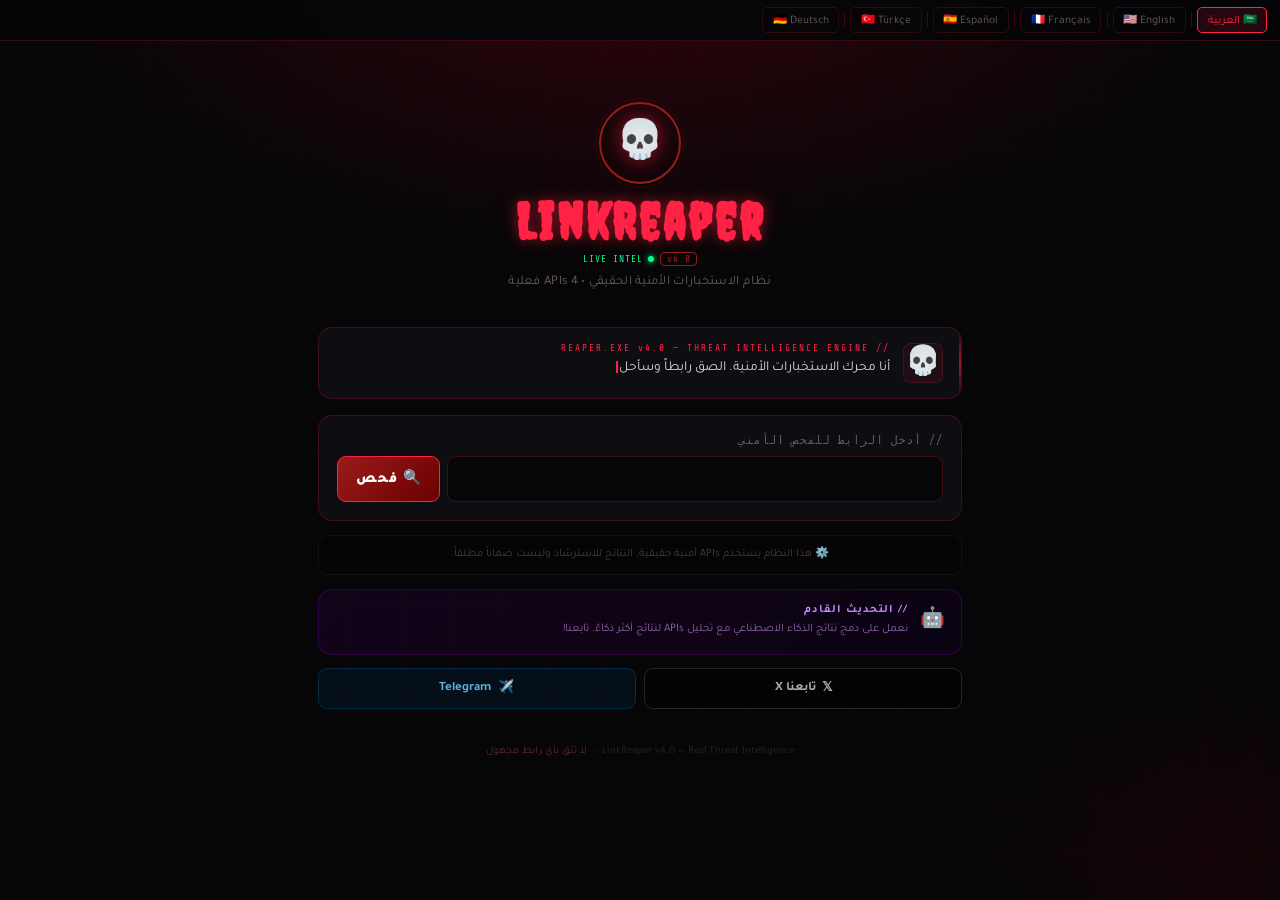
==== commit 2b92bc10: "index.html" ====
--- a/index.html
+++ b/index.html
@@ -3,392 +3,273 @@
 <head>
 <meta charset="UTF-8">
 <meta name="viewport" content="width=device-width, initial-scale=1.0, maximum-scale=1.0, user-scalable=no">
-<meta name="description" content="LinkReaper — كاشف الروابط المشبوهة | URL Safety Checker | Détecteur de liens dangereux">
+<meta name="description" content="LinkReaper — Real Threat Intelligence | كاشف الروابط الحقيقي">
 <meta name="theme-color" content="#060608">
-<title>LinkReaper — URL Safety Checker</title>
+<title>LinkReaper — Threat Intelligence v4</title>
 <link href="https://fonts.googleapis.com/css2?family=Creepster&family=Tajawal:wght@300;400;700;900&family=Share+Tech+Mono&display=swap" rel="stylesheet">
 <style>
-/* ═══════════════ VARIABLES ═══════════════ */
+/* ═══════════════ CORE VARIABLES ═══════════════ */
 :root{
   --blood:#9B1B1B;--neon:#FF2244;--dark:#060608;--panel:#0d0d12;
-  --border:rgba(180,20,40,0.35);--green:#00FF88;--yellow:#FFB300;
+  --panel2:#111118;--border:rgba(180,20,40,0.3);
+  --green:#00FF88;--yellow:#FFB300;--purple:#BB44FF;--blue:#44AAFF;
   --text:#E0D5D5;--dim:#6B5B5B;--dim2:#9B8B8B;
-  --shadow-red:0 0 20px rgba(255,34,68,0.4);
-  --shadow-green:0 0 20px rgba(0,255,136,0.4);
-  --radius:14px;
+  --shadow-red:0 0 20px rgba(255,34,68,0.35);
+  --shadow-green:0 0 20px rgba(0,255,136,0.35);
+  --shadow-yellow:0 0 20px rgba(255,179,0,0.35);
+  --r:14px;
 }
 *{margin:0;padding:0;box-sizing:border-box;-webkit-tap-highlight-color:transparent;}
 html{scroll-behavior:smooth;}
-body{
-  background:var(--dark);color:var(--text);
-  font-family:'Tajawal',sans-serif;
-  overflow-x:hidden;min-height:100vh;
-}
-
-/* ═══════════════ BACKGROUND ═══════════════ */
-.bg-canvas{
-  position:fixed;inset:0;z-index:0;
-  background:
-    radial-gradient(ellipse 80% 55% at 50% -5%,rgba(110,0,18,0.45),transparent 60%),
-    radial-gradient(ellipse 35% 35% at 95% 95%,rgba(60,0,10,0.3),transparent 60%),
-    var(--dark);
-}
-.bg-scanlines{
-  position:fixed;inset:0;z-index:0;pointer-events:none;
-  background:repeating-linear-gradient(0deg,transparent,transparent 3px,rgba(0,0,0,0.08) 3px,rgba(0,0,0,0.08) 4px);
-}
-.bg-grid{
-  position:fixed;inset:0;z-index:0;pointer-events:none;
-  background-image:
-    linear-gradient(rgba(140,0,20,0.05) 1px,transparent 1px),
-    linear-gradient(90deg,rgba(140,0,20,0.05) 1px,transparent 1px);
-  background-size:50px 50px;
-  animation:gridScroll 20s linear infinite;
-}
-@keyframes gridScroll{from{background-position:0 0;}to{background-position:0 50px;}}
-
-/* Particles */
-#particles{position:fixed;inset:0;z-index:0;pointer-events:none;}
-.ptcl{
-  position:absolute;border-radius:50%;
-  background:var(--neon);animation:ptclFloat linear infinite;opacity:0;
-}
-@keyframes ptclFloat{
-  0%{transform:translateY(100vh) translateX(0);opacity:0;}
-  10%{opacity:.4;}90%{opacity:.15;}
-  100%{transform:translateY(-5vh) translateX(15px);opacity:0;}
-}
-
-/* ═══════════════ LANG BAR ═══════════════ */
-#langBar{
-  position:fixed;top:0;left:0;right:0;z-index:300;
-  background:rgba(6,6,8,0.96);
-  border-bottom:1px solid var(--border);
-  padding:.45rem .8rem;
-  display:flex;align-items:center;gap:.35rem;
-  overflow-x:auto;scrollbar-width:none;
-  backdrop-filter:blur(12px);
-  -webkit-backdrop-filter:blur(12px);
-}
+body{background:var(--dark);color:var(--text);font-family:'Tajawal',sans-serif;overflow-x:hidden;min-height:100vh;}
+
+/* ═══ BG ═══ */
+.bg-base{position:fixed;inset:0;z-index:0;
+  background:radial-gradient(ellipse 80% 55% at 50% -5%,rgba(110,0,18,.42),transparent 60%),
+    radial-gradient(ellipse 35% 35% at 95% 95%,rgba(60,0,10,.28),transparent 60%),var(--dark);}
+.bg-lines{position:fixed;inset:0;z-index:0;pointer-events:none;
+  background:repeating-linear-gradient(0deg,transparent,transparent 3px,rgba(0,0,0,.07) 3px,rgba(0,0,0,.07) 4px);}
+.bg-grid{position:fixed;inset:0;z-index:0;pointer-events:none;
+  background-image:linear-gradient(rgba(140,0,20,.04) 1px,transparent 1px),
+    linear-gradient(90deg,rgba(140,0,20,.04) 1px,transparent 1px);
+  background-size:50px 50px;animation:gScroll 20s linear infinite;}
+@keyframes gScroll{to{background-position:0 50px;}}
+#pts{position:fixed;inset:0;z-index:0;pointer-events:none;}
+.pt{position:absolute;border-radius:50%;background:var(--neon);animation:ptF linear infinite;opacity:0;}
+@keyframes ptF{0%{transform:translateY(100vh);opacity:0;}10%{opacity:.35;}90%{opacity:.12;}100%{transform:translateY(-5vh) translateX(15px);opacity:0;}}
+
+/* ═══ LANG BAR ═══ */
+#langBar{position:fixed;top:0;left:0;right:0;z-index:300;
+  background:rgba(6,6,8,.96);border-bottom:1px solid var(--border);
+  padding:.42rem .8rem;display:flex;align-items:center;gap:.32rem;
+  overflow-x:auto;scrollbar-width:none;backdrop-filter:blur(12px);}
 #langBar::-webkit-scrollbar{display:none;}
-.lbtn{
-  flex-shrink:0;padding:.28rem .65rem;
-  background:transparent;border:1px solid rgba(155,27,27,0.3);
-  border-radius:5px;color:var(--dim);
-  font-family:'Tajawal',sans-serif;font-size:.74rem;
-  cursor:pointer;transition:all .18s;white-space:nowrap;
-}
+.lbtn{flex-shrink:0;padding:.26rem .6rem;background:transparent;
+  border:1px solid rgba(155,27,27,.28);border-radius:5px;color:var(--dim);
+  font-family:'Tajawal',sans-serif;font-size:.72rem;cursor:pointer;transition:all .15s;white-space:nowrap;}
 .lbtn:hover{border-color:var(--neon);color:var(--text);}
-.lbtn.on{background:rgba(255,34,68,0.14);border-color:var(--neon);color:var(--neon);}
-.lsep{width:1px;height:16px;background:var(--border);flex-shrink:0;}
-
-/* ═══════════════ APP SHELL ═══════════════ */
-.app{
-  position:relative;z-index:1;
-  max-width:660px;margin:0 auto;
-  padding:4.8rem 1.1rem 4rem;
-  min-height:100vh;
-}
-
-/* ═══════════════ HEADER ═══════════════ */
-.header{text-align:center;padding:2rem 0 1.4rem;}
-.logo-ring{
-  width:84px;height:84px;border-radius:50%;
-  border:2px solid var(--blood);
-  display:flex;align-items:center;justify-content:center;
-  margin:0 auto .8rem;position:relative;
-  animation:ringPulse 2.5s ease-in-out infinite;
-  background:radial-gradient(circle,rgba(100,0,15,0.3),transparent 70%);
-}
-.logo-ring::before{
-  content:'';position:absolute;inset:-6px;
-  border-radius:50%;border:1px solid rgba(255,34,68,0.12);
-  animation:ringPulse 2.5s ease-in-out infinite reverse;
-}
-@keyframes ringPulse{
-  0%,100%{box-shadow:0 0 0 0 rgba(255,34,68,0.22);}
-  50%{box-shadow:0 0 26px 6px rgba(255,34,68,0.1);}
-}
-.logo-skull{font-size:2.5rem;filter:drop-shadow(0 0 8px rgba(255,34,68,0.55));animation:skullBob 3s ease-in-out infinite;}
-@keyframes skullBob{0%,100%{transform:rotate(-3deg);}50%{transform:rotate(3deg);}}
-.app-title{
-  font-family:'Creepster',cursive;
-  font-size:clamp(2.2rem,8vw,3.4rem);
+.lbtn.on{background:rgba(255,34,68,.13);border-color:var(--neon);color:var(--neon);}
+.lsep{width:1px;height:15px;background:var(--border);flex-shrink:0;}
+
+/* ═══ APP ═══ */
+.app{position:relative;z-index:1;max-width:680px;margin:0 auto;padding:4.6rem 1.1rem 4rem;min-height:100vh;}
+
+/* ═══ HEADER ═══ */
+.hdr{text-align:center;padding:1.8rem 0 1.2rem;}
+.logo-ring{width:82px;height:82px;border-radius:50%;border:2px solid var(--blood);
+  display:flex;align-items:center;justify-content:center;margin:0 auto .7rem;position:relative;
+  animation:rPulse 2.5s ease-in-out infinite;
+  background:radial-gradient(circle,rgba(100,0,15,.28),transparent 70%);}
+.logo-ring::before{content:'';position:absolute;inset:-6px;border-radius:50%;
+  border:1px solid rgba(255,34,68,.11);animation:rPulse 2.5s ease-in-out infinite reverse;}
+@keyframes rPulse{0%,100%{box-shadow:0 0 0 0 rgba(255,34,68,.2);}50%{box-shadow:0 0 24px 5px rgba(255,34,68,.09);}}
+.skull{font-size:2.4rem;filter:drop-shadow(0 0 8px rgba(255,34,68,.5));animation:sBob 3s ease-in-out infinite;}
+@keyframes sBob{0%,100%{transform:rotate(-3deg);}50%{transform:rotate(3deg);}}
+.app-title{font-family:'Creepster',cursive;font-size:clamp(2rem,7vw,3.2rem);
   color:var(--neon);letter-spacing:3px;line-height:1;
-  text-shadow:0 0 14px rgba(255,34,68,0.5),0 0 38px rgba(255,34,68,0.12);
-}
-.app-version{
-  display:inline-block;font-family:'Share Tech Mono',monospace;
-  font-size:.62rem;color:var(--blood);
-  border:1px solid var(--blood);border-radius:4px;
-  padding:.1rem .38rem;margin-top:.3rem;letter-spacing:1px;
-}
-#tagline{font-size:.84rem;color:var(--dim);margin-top:.4rem;letter-spacing:.4px;}
-
-/* ═══════════════ MONSTER ═══════════════ */
-.monster-box{
-  background:var(--panel);border:1px solid var(--border);
-  border-radius:var(--radius);padding:1rem 1.2rem;
-  margin:1.1rem 0;display:flex;gap:.85rem;align-items:flex-start;
-  position:relative;overflow:hidden;min-height:68px;
-}
-/* Animated side accent — fixed with proper positioning */
-.monster-box::after{
-  content:'';
-  position:absolute;top:0;width:2px;bottom:0;
+  text-shadow:0 0 14px rgba(255,34,68,.5),0 0 36px rgba(255,34,68,.11);}
+.vtag{display:inline-flex;align-items:center;gap:.35rem;margin-top:.3rem;}
+.vbadge{font-family:'Share Tech Mono',monospace;font-size:.6rem;color:var(--blood);
+  border:1px solid var(--blood);border-radius:4px;padding:.08rem .35rem;letter-spacing:1px;}
+.live-dot{width:6px;height:6px;border-radius:50%;background:var(--green);
+  box-shadow:0 0 6px var(--green);animation:livePulse 1.5s ease-in-out infinite;}
+.live-txt{font-family:'Share Tech Mono',monospace;font-size:.6rem;color:var(--green);letter-spacing:1px;}
+@keyframes livePulse{0%,100%{opacity:1;}50%{opacity:.4;}}
+#tagline{font-size:.82rem;color:var(--dim);margin-top:.35rem;letter-spacing:.3px;}
+
+/* ═══ MONSTER ═══ */
+.mon-box{background:var(--panel);border:1px solid var(--border);border-radius:var(--r);
+  padding:.95rem 1.15rem;margin:1rem 0;display:flex;gap:.8rem;align-items:flex-start;
+  position:relative;overflow:hidden;min-height:64px;}
+.mon-box::after{content:'';position:absolute;top:0;width:2px;bottom:0;
   background:linear-gradient(to bottom,transparent,var(--neon) 50%,transparent);
-  animation:sideGlow 3s ease-in-out infinite;
-  opacity:.7;
-}
-html[dir="rtl"] .monster-box::after{right:0;}
-html[dir="ltr"] .monster-box::after{left:0;}
-@keyframes sideGlow{0%,100%{transform:scaleY(0);transform-origin:top;}50%{transform:scaleY(1);transform-origin:top;}}
-
-.mon-avatar{
-  font-size:1.9rem;flex-shrink:0;
-  width:42px;height:42px;
-  display:flex;align-items:center;justify-content:center;
-  background:rgba(255,34,68,0.07);
-  border-radius:9px;border:1px solid var(--border);
-  transition:transform .3s;
-}
-.mon-name{font-size:.62rem;color:var(--neon);letter-spacing:2px;margin-bottom:.28rem;font-family:'Share Tech Mono',monospace;}
-#monsterText{font-size:.88rem;line-height:1.7;color:var(--text);min-height:20px;}
-.tcursor{
-  display:inline-block;width:2px;height:12px;
-  background:var(--neon);margin-right:1px;
-  animation:tcBlink .7s ease-in-out infinite;
-  vertical-align:middle;
-}
-@keyframes tcBlink{0%,100%{opacity:1;}50%{opacity:0;}}
-
-/* ═══════════════ INPUT CARD ═══════════════ */
-.input-card{
-  background:var(--panel);border:1px solid var(--border);
-  border-radius:var(--radius);padding:1.2rem;margin-bottom:.9rem;
-}
-#inputLabel{
-  font-size:.72rem;color:var(--dim);
-  margin-bottom:.55rem;display:block;
-  letter-spacing:1px;font-family:'Share Tech Mono',monospace;
-}
-.input-row{display:flex;gap:.45rem;}
-#urlInput{
-  flex:1;padding:.78rem .9rem;
-  background:rgba(0,0,0,0.5);
-  border:1.5px solid rgba(155,27,27,0.4);
-  border-radius:9px;color:var(--text);
-  font-family:'Share Tech Mono',monospace;font-size:.86rem;
-  outline:none;transition:all .25s;
-  direction:ltr;text-align:left;
-}
-#urlInput:focus{
-  border-color:var(--neon);
-  box-shadow:0 0 0 3px rgba(255,34,68,0.1),var(--shadow-red);
-  background:rgba(10,0,5,0.72);
-}
+  animation:sGlow 3s ease-in-out infinite;opacity:.6;}
+html[dir="rtl"] .mon-box::after{right:0;}
+html[dir="ltr"] .mon-box::after{left:0;}
+@keyframes sGlow{0%,100%{transform:scaleY(0);transform-origin:top;}50%{transform:scaleY(1);transform-origin:top;}}
+.mon-av{font-size:1.8rem;flex-shrink:0;width:40px;height:40px;display:flex;align-items:center;
+  justify-content:center;background:rgba(255,34,68,.07);border-radius:8px;border:1px solid var(--border);}
+.mon-name{font-size:.6rem;color:var(--neon);letter-spacing:2px;margin-bottom:.25rem;font-family:'Share Tech Mono',monospace;}
+#monTxt{font-size:.86rem;line-height:1.7;color:var(--text);min-height:20px;}
+.tc{display:inline-block;width:2px;height:12px;background:var(--neon);
+  animation:tcB .7s ease-in-out infinite;vertical-align:middle;margin-right:1px;}
+@keyframes tcB{0%,100%{opacity:1;}50%{opacity:0;}}
+
+/* ═══ INPUT ═══ */
+.inp-card{background:var(--panel);border:1px solid var(--border);border-radius:var(--r);padding:1.15rem;margin-bottom:.85rem;}
+#inputLabel{font-size:.7rem;color:var(--dim);margin-bottom:.52rem;display:block;letter-spacing:1px;font-family:'Share Tech Mono',monospace;}
+.inp-row{display:flex;gap:.42rem;}
+#urlInput{flex:1;padding:.75rem .88rem;background:rgba(0,0,0,.5);border:1.5px solid rgba(155,27,27,.38);
+  border-radius:9px;color:var(--text);font-family:'Share Tech Mono',monospace;font-size:.85rem;
+  outline:none;transition:all .22s;direction:ltr;text-align:left;}
+#urlInput:focus{border-color:var(--neon);box-shadow:0 0 0 3px rgba(255,34,68,.09),var(--shadow-red);background:rgba(10,0,5,.7);}
 #urlInput::placeholder{color:#3a2a2a;}
-#scanBtn{
-  padding:.78rem 1.15rem;
-  background:linear-gradient(135deg,var(--blood),#6a0000);
-  border:1.5px solid var(--neon);border-radius:9px;
-  color:#fff;font-family:'Tajawal',sans-serif;
-  font-weight:900;font-size:.92rem;
-  cursor:pointer;white-space:nowrap;
-  letter-spacing:1px;transition:all .18s;
-  min-width:90px;
-}
+#scanBtn{padding:.75rem 1.1rem;background:linear-gradient(135deg,var(--blood),#6a0000);
+  border:1.5px solid var(--neon);border-radius:9px;color:#fff;font-family:'Tajawal',sans-serif;
+  font-weight:900;font-size:.9rem;cursor:pointer;white-space:nowrap;letter-spacing:1px;
+  transition:all .16s;min-width:88px;}
 #scanBtn:hover{background:linear-gradient(135deg,var(--neon),var(--blood));box-shadow:var(--shadow-red);transform:scale(1.02);}
 #scanBtn:active{transform:scale(.97);}
-#scanBtn:disabled{opacity:.5;cursor:not-allowed;transform:none;}
-
-/* ═══════════════ LOADING ═══════════════ */
-#loadingCard{
-  display:none;
-  background:var(--panel);border:1px solid var(--border);
-  border-radius:var(--radius);padding:1.2rem;margin-bottom:.9rem;
-}
-.lsteps{display:grid;gap:.38rem;margin-bottom:.85rem;}
-.lstep{
-  display:flex;align-items:center;gap:.55rem;
-  font-family:'Share Tech Mono',monospace;font-size:.72rem;
-  color:#3a2a2a;transition:color .25s;
-}
-.lstep.on{color:var(--neon);}
-.lstep.done{color:#2a6a4a;}
-.lstep-dot{
-  width:7px;height:7px;border-radius:50%;
-  background:#1a0a0a;border:1px solid #3a1a1a;
-  transition:all .25s;flex-shrink:0;
-}
-.lstep.on .lstep-dot{background:var(--neon);box-shadow:0 0 7px var(--neon);animation:dotPop .5s ease-in-out infinite alternate;}
-.lstep.done .lstep-dot{background:#00AA55;border-color:#00AA55;}
-@keyframes dotPop{from{transform:scale(1);}to{transform:scale(1.5);}}
-.prog-track{height:3px;background:rgba(255,34,68,0.08);border-radius:2px;overflow:hidden;}
-#progressFill{height:100%;background:linear-gradient(90deg,var(--blood),var(--neon));border-radius:2px;width:0%;transition:width .28s ease-out;}
-
-/* ═══════════════ RESULT ═══════════════ */
-#resultCard{
-  display:none;border-radius:var(--radius);
-  padding:1.35rem;margin-bottom:.9rem;
-  animation:cardPop .38s cubic-bezier(.34,1.56,.64,1);
-}
-@keyframes cardPop{from{opacity:0;transform:translateY(18px) scale(.95);}to{opacity:1;transform:none;}}
-
-#resultCard.safe{background:rgba(0,52,26,0.2);border:1.5px solid rgba(0,255,136,0.32);}
-#resultCard.warning{background:rgba(52,36,0,0.22);border:1.5px solid rgba(255,179,0,0.32);}
-#resultCard.danger{
-  background:rgba(72,0,10,0.28);border:1.5px solid rgba(255,34,68,0.42);
-  animation:cardPop .3s cubic-bezier(.34,1.56,.64,1),dangerJolt .48s ease-in-out .32s;
-}
-@keyframes dangerJolt{
-  0%,100%{transform:translateX(0);}
-  20%{transform:translateX(-5px);}40%{transform:translateX(5px);}
-  60%{transform:translateX(-3px);}80%{transform:translateX(3px);}
-}
-
-.res-header{display:flex;align-items:center;gap:.85rem;margin-bottom:1rem;}
-.res-badge{
-  width:50px;height:50px;border-radius:12px;
-  display:flex;align-items:center;justify-content:center;font-size:1.6rem;flex-shrink:0;
-}
-#resultCard.safe .res-badge{background:rgba(0,255,136,0.09);border:1px solid rgba(0,255,136,0.22);}
-#resultCard.warning .res-badge{background:rgba(255,179,0,0.09);border:1px solid rgba(255,179,0,0.22);}
-#resultCard.danger .res-badge{background:rgba(255,34,68,0.09);border:1px solid rgba(255,34,68,0.22);}
-
-#resultVerdict{font-family:'Creepster',cursive;font-size:1.45rem;letter-spacing:1px;}
-#resultCard.safe #resultVerdict{color:var(--green);text-shadow:var(--shadow-green);}
-#resultCard.warning #resultVerdict{color:var(--yellow);text-shadow:0 0 14px rgba(255,179,0,0.4);}
-#resultCard.danger #resultVerdict{color:var(--neon);text-shadow:var(--shadow-red);}
-
-#resultDomain{font-family:'Share Tech Mono',monospace;font-size:.7rem;color:var(--dim);margin-top:.18rem;overflow:hidden;text-overflow:ellipsis;white-space:nowrap;max-width:100%;}
-
-.score-row{display:flex;align-items:center;gap:.65rem;margin-bottom:1rem;}
-#scoreNum{font-family:'Share Tech Mono',monospace;font-size:1.25rem;font-weight:bold;min-width:42px;}
-#resultCard.safe #scoreNum{color:var(--green);}
-#resultCard.warning #scoreNum{color:var(--yellow);}
-#resultCard.danger #scoreNum{color:var(--neon);}
-.score-track{flex:1;height:5px;background:rgba(255,255,255,0.06);border-radius:3px;overflow:hidden;}
-#scoreBar{height:100%;border-radius:3px;transition:width 1s cubic-bezier(.34,1.56,.64,1);width:0%;}
-#resultCard.safe #scoreBar{background:linear-gradient(90deg,#005c28,var(--green));}
-#resultCard.warning #scoreBar{background:linear-gradient(90deg,#5c3c00,var(--yellow));}
-#resultCard.danger #scoreBar{background:linear-gradient(90deg,var(--blood),var(--neon));}
-.score-slash{font-family:'Share Tech Mono',monospace;font-size:.68rem;color:var(--dim);min-width:32px;}
-
-#aiVerdict{
-  background:rgba(0,0,0,0.26);border-radius:9px;
-  padding:.85rem .95rem;margin-bottom:1rem;
-  font-size:.86rem;line-height:1.75;font-style:italic;border-right:3px solid;
-}
+#scanBtn:disabled{opacity:.45;cursor:not-allowed;transform:none;}
+
+/* ═══ ENGINE STATUS ═══ */
+#engineCard{display:none;background:var(--panel);border:1px solid var(--border);border-radius:var(--r);padding:1.15rem;margin-bottom:.85rem;}
+.eng-title{font-family:'Share Tech Mono',monospace;font-size:.68rem;color:var(--dim);letter-spacing:2px;margin-bottom:.7rem;}
+.eng-layers{display:grid;gap:.38rem;}
+.eng-layer{display:flex;align-items:center;gap:.7rem;padding:.5rem .8rem;
+  background:rgba(0,0,0,.25);border-radius:8px;border:1px solid rgba(255,255,255,.04);}
+.eng-icon{font-size:.95rem;width:22px;text-align:center;flex-shrink:0;}
+.eng-info{flex:1;}
+.eng-name{font-family:'Share Tech Mono',monospace;font-size:.7rem;color:var(--dim2);letter-spacing:1px;}
+.eng-status{font-size:.72rem;color:var(--dim);margin-top:.1rem;}
+.eng-badge{font-family:'Share Tech Mono',monospace;font-size:.65rem;padding:.18rem .5rem;
+  border-radius:4px;border:1px solid;white-space:nowrap;flex-shrink:0;}
+.eng-badge.waiting{color:#3a2a2a;border-color:#2a1a1a;}
+.eng-badge.running{color:var(--neon);border-color:rgba(255,34,68,.4);animation:badgePulse .8s ease-in-out infinite alternate;}
+.eng-badge.done-ok{color:var(--green);border-color:rgba(0,255,136,.3);background:rgba(0,255,136,.05);}
+.eng-badge.done-warn{color:var(--yellow);border-color:rgba(255,179,0,.3);background:rgba(255,179,0,.05);}
+.eng-badge.done-bad{color:var(--neon);border-color:rgba(255,34,68,.35);background:rgba(255,34,68,.06);}
+.eng-badge.done-skip{color:var(--dim);border-color:rgba(100,80,80,.2);}
+@keyframes badgePulse{from{opacity:.6;}to{opacity:1;}}
+.prog-track{height:2px;background:rgba(255,34,68,.08);border-radius:1px;overflow:hidden;margin-top:.7rem;}
+#progFill{height:100%;background:linear-gradient(90deg,var(--blood),var(--neon));border-radius:1px;width:0%;transition:width .3s ease-out;}
+
+/* ═══ RESULT CARD ═══ */
+#resCard{display:none;border-radius:var(--r);padding:1.3rem;margin-bottom:.85rem;
+  animation:cPop .38s cubic-bezier(.34,1.56,.64,1);}
+@keyframes cPop{from{opacity:0;transform:translateY(16px) scale(.95);}to{opacity:1;transform:none;}}
+#resCard.safe{background:rgba(0,50,24,.2);border:1.5px solid rgba(0,255,136,.3);}
+#resCard.warning{background:rgba(50,34,0,.22);border:1.5px solid rgba(255,179,0,.3);}
+#resCard.danger{background:rgba(70,0,10,.28);border:1.5px solid rgba(255,34,68,.4);
+  animation:cPop .3s cubic-bezier(.34,1.56,.64,1),dJolt .46s ease-in-out .3s;}
+@keyframes dJolt{0%,100%{transform:translateX(0);}20%{transform:translateX(-5px);}
+  40%{transform:translateX(5px);}60%{transform:translateX(-3px);}80%{transform:translateX(3px);}}
+
+/* Score ring */
+.res-top{display:flex;align-items:center;gap:1rem;margin-bottom:1.1rem;}
+.score-ring-wrap{flex-shrink:0;position:relative;width:80px;height:80px;}
+.score-ring-wrap svg{position:absolute;inset:0;transform:rotate(-90deg);}
+.ring-bg{fill:none;stroke:rgba(255,255,255,.06);stroke-width:6;}
+.ring-fill{fill:none;stroke-width:6;stroke-linecap:round;transition:stroke-dashoffset 1.2s cubic-bezier(.34,1.2,.64,1);}
+.ring-center{position:absolute;inset:0;display:flex;flex-direction:column;align-items:center;justify-content:center;}
+.ring-num{font-family:'Share Tech Mono',monospace;font-size:1.3rem;font-weight:bold;line-height:1;}
+.ring-label{font-size:.5rem;color:var(--dim);letter-spacing:1px;margin-top:.1rem;}
+.res-meta{flex:1;min-width:0;}
+#resVerdict{font-family:'Creepster',cursive;font-size:1.4rem;letter-spacing:1px;}
+#resCard.safe #resVerdict{color:var(--green);text-shadow:var(--shadow-green);}
+#resCard.warning #resVerdict{color:var(--yellow);text-shadow:var(--shadow-yellow);}
+#resCard.danger #resVerdict{color:var(--neon);text-shadow:var(--shadow-red);}
+#resDomain{font-family:'Share Tech Mono',monospace;font-size:.68rem;color:var(--dim);
+  margin-top:.15rem;overflow:hidden;text-overflow:ellipsis;white-space:nowrap;}
+.threat-tags{display:flex;flex-wrap:wrap;gap:.3rem;margin-top:.5rem;}
+.ttag{font-family:'Share Tech Mono',monospace;font-size:.6rem;padding:.15rem .45rem;
+  border-radius:4px;border:1px solid;letter-spacing:.5px;}
+.ttag.malware{color:#FF6644;border-color:rgba(255,102,68,.3);background:rgba(255,102,68,.07);}
+.ttag.phishing{color:var(--neon);border-color:rgba(255,34,68,.3);background:rgba(255,34,68,.07);}
+.ttag.abuse{color:var(--yellow);border-color:rgba(255,179,0,.3);background:rgba(255,179,0,.07);}
+.ttag.clean{color:var(--green);border-color:rgba(0,255,136,.25);background:rgba(0,255,136,.06);}
+.ttag.suspicious{color:var(--purple);border-color:rgba(187,68,255,.3);background:rgba(187,68,255,.07);}
+
+/* AI verdict */
+#aiVerdict{background:rgba(0,0,0,.24);border-radius:9px;padding:.82rem .92rem;
+  margin-bottom:1rem;font-size:.85rem;line-height:1.75;font-style:italic;border-right:3px solid;}
 html[dir="ltr"] #aiVerdict{border-right:none;border-left:3px solid;}
-#resultCard.safe #aiVerdict{border-color:var(--green);color:#aaffd4;}
-#resultCard.warning #aiVerdict{border-color:var(--yellow);color:#ffe29a;}
-#resultCard.danger #aiVerdict{border-color:var(--neon);color:#ffaab5;}
-
-#checksTitle{font-size:.68rem;color:var(--dim);letter-spacing:2px;margin-bottom:.55rem;font-family:'Share Tech Mono',monospace;}
-#checksGrid{display:grid;gap:.38rem;}
-.ci{
-  display:flex;align-items:center;gap:.55rem;
-  padding:.52rem .82rem;background:rgba(0,0,0,0.2);
-  border-radius:7px;font-size:.8rem;border-right:2px solid;
-}
+#resCard.safe #aiVerdict{border-color:var(--green);color:#aaffd4;}
+#resCard.warning #aiVerdict{border-color:var(--yellow);color:#ffe29a;}
+#resCard.danger #aiVerdict{border-color:var(--neon);color:#ffaab5;}
+
+/* API Source cards */
+.src-title{font-size:.67rem;color:var(--dim);letter-spacing:2px;margin-bottom:.52rem;
+  font-family:'Share Tech Mono',monospace;display:flex;align-items:center;gap:.5rem;}
+.src-title::after{content:'';flex:1;height:1px;background:rgba(255,255,255,.04);}
+.src-grid{display:grid;gap:.38rem;margin-bottom:.9rem;}
+.src-card{padding:.65rem .88rem;border-radius:9px;border:1px solid rgba(255,255,255,.05);
+  background:rgba(0,0,0,.22);display:flex;align-items:center;gap:.7rem;}
+.src-icon{font-size:1rem;flex-shrink:0;width:24px;text-align:center;}
+.src-info{flex:1;min-width:0;}
+.src-name{font-family:'Share Tech Mono',monospace;font-size:.68rem;color:var(--dim2);letter-spacing:.5px;}
+.src-detail{font-size:.75rem;color:var(--text);margin-top:.1rem;overflow:hidden;text-overflow:ellipsis;white-space:nowrap;}
+.src-pill{font-family:'Share Tech Mono',monospace;font-size:.6rem;padding:.15rem .42rem;
+  border-radius:4px;border:1px solid;white-space:nowrap;flex-shrink:0;}
+.pill-safe{color:var(--green);border-color:rgba(0,255,136,.25);background:rgba(0,255,136,.06);}
+.pill-warn{color:var(--yellow);border-color:rgba(255,179,0,.25);background:rgba(255,179,0,.06);}
+.pill-bad{color:var(--neon);border-color:rgba(255,34,68,.3);background:rgba(255,34,68,.07);}
+.pill-skip{color:var(--dim);border-color:rgba(100,80,80,.2);}
+.pill-err{color:#888;border-color:rgba(100,80,80,.2);}
+
+/* Heuristic checks */
+.chk-grid{display:grid;gap:.35rem;margin-bottom:.9rem;}
+.ci{display:flex;align-items:center;gap:.52rem;padding:.5rem .8rem;
+  background:rgba(0,0,0,.2);border-radius:7px;font-size:.78rem;border-right:2px solid;}
 html[dir="ltr"] .ci{border-right:none;border-left:2px solid;}
 .ci.chk-ok{border-color:var(--green);}
 .ci.chk-bad{border-color:var(--neon);}
 .ci.chk-warn{border-color:var(--yellow);}
 
-/* Share button */
-.share-row{display:flex;justify-content:flex-end;margin-top:.8rem;}
-.share-btn{
-  display:flex;align-items:center;gap:.4rem;
-  padding:.4rem .85rem;background:rgba(255,255,255,0.05);
-  border:1px solid rgba(255,255,255,0.12);border-radius:7px;
-  color:var(--dim2);font-family:'Tajawal',sans-serif;font-size:.78rem;
-  cursor:pointer;transition:all .18s;
-}
-.share-btn:hover{background:rgba(255,255,255,0.09);color:var(--text);}
-
-/* ═══════════════ TIPS ═══════════════ */
-#tipsCard{
-  display:none;
-  background:rgba(55,25,0,0.22);
-  border:1px solid rgba(255,100,0,0.2);
-  border-radius:var(--radius);padding:.85rem 1rem;
-  margin-bottom:.9rem;font-size:.78rem;color:#cc9940;line-height:1.7;
-}
+/* Share */
+.share-row{display:flex;justify-content:flex-end;margin-top:.75rem;}
+.share-btn{display:flex;align-items:center;gap:.38rem;padding:.38rem .8rem;
+  background:rgba(255,255,255,.04);border:1px solid rgba(255,255,255,.1);border-radius:7px;
+  color:var(--dim2);font-family:'Tajawal',sans-serif;font-size:.76rem;cursor:pointer;transition:all .16s;}
+.share-btn:hover{background:rgba(255,255,255,.08);color:var(--text);}
+
+/* ═══ TIPS ═══ */
+#tipsCard{display:none;background:rgba(55,25,0,.2);border:1px solid rgba(255,100,0,.18);
+  border-radius:var(--r);padding:.82rem .95rem;margin-bottom:.85rem;
+  font-size:.78rem;color:#cc9940;line-height:1.7;}
 #tipsCard strong{color:var(--yellow);}
 
-/* ═══════════════ DISCLAIMER ═══════════════ */
-.disclaimer{
-  background:rgba(0,0,0,0.25);
-  border:1px solid rgba(255,255,255,0.07);
-  border-radius:9px;padding:.7rem .9rem;
-  font-size:.72rem;color:#4a3a3a;line-height:1.6;
-  margin-bottom:.9rem;text-align:center;
-}
-
-/* ═══════════════ AI BANNER ═══════════════ */
-.ai-banner{
-  background:linear-gradient(135deg,rgba(55,0,75,0.28),rgba(18,0,38,0.38));
-  border:1px solid rgba(180,0,255,0.22);
-  border-radius:var(--radius);padding:.95rem 1.1rem;
-  margin-bottom:.9rem;display:flex;gap:.75rem;align-items:flex-start;
-}
-.ai-banner-icon{font-size:1.3rem;flex-shrink:0;margin-top:.08rem;}
-.ai-banner-title{font-size:.75rem;font-weight:700;color:#CC88FF;letter-spacing:1px;margin-bottom:.25rem;}
-.ai-banner-desc{font-size:.74rem;color:#9060AA;line-height:1.6;}
-
-/* ═══════════════ SOCIAL ═══════════════ */
-.social-row{display:flex;gap:.6rem;margin-bottom:.9rem;}
-.soc-btn{
-  flex:1;display:flex;align-items:center;justify-content:center;gap:.45rem;
-  padding:.65rem;border-radius:9px;font-family:'Tajawal',sans-serif;
-  font-size:.82rem;font-weight:700;cursor:pointer;
-  text-decoration:none;transition:all .18s;border:1.5px solid;
-}
-.soc-x{background:rgba(0,0,0,0.38);border-color:rgba(255,255,255,0.14);color:#bbb;}
-.soc-x:hover{background:rgba(255,255,255,0.07);border-color:rgba(255,255,255,0.35);color:#fff;transform:scale(1.02);}
-.soc-tg{background:rgba(0,65,110,0.2);border-color:rgba(0,130,200,0.28);color:#5ab4e4;}
-.soc-tg:hover{background:rgba(0,130,200,0.12);border-color:rgba(0,130,200,0.55);transform:scale(1.02);}
-
-/* ═══════════════ HISTORY ═══════════════ */
-#histSection{display:none;margin-bottom:1.2rem;}
-.sec-label{font-size:.68rem;color:var(--dim);letter-spacing:2px;margin-bottom:.55rem;font-family:'Share Tech Mono',monospace;}
-#histList{display:grid;gap:.32rem;}
-.hist-item{
-  display:flex;align-items:center;gap:.55rem;
-  padding:.52rem .82rem;background:var(--panel);
-  border:1px solid var(--border);border-radius:8px;
-  cursor:pointer;transition:all .18s;font-size:.78rem;
-}
-.hist-item:hover{border-color:rgba(255,34,68,0.32);background:rgba(255,34,68,0.04);}
-.hist-dot{width:7px;height:7px;border-radius:50%;flex-shrink:0;}
-.hist-dot.safe{background:var(--green);}
-.hist-dot.warning{background:var(--yellow);}
-.hist-dot.danger{background:var(--neon);}
-.hist-url{flex:1;overflow:hidden;text-overflow:ellipsis;white-space:nowrap;color:var(--dim);direction:ltr;text-align:left;}
-.hist-score{font-family:'Share Tech Mono',monospace;font-size:.68rem;color:var(--dim);}
-
-/* ═══════════════ FOOTER ═══════════════ */
-footer{
-  text-align:center;padding:1.4rem 0 .8rem;
-  font-size:.7rem;color:#282028;
-  border-top:1px solid rgba(100,0,15,0.1);
-  margin-top:1rem;
-}
-footer a{color:#4a2a2a;text-decoration:none;}
-footer a:hover{color:var(--dim);}
+/* ═══ DISCLAIMER ═══ */
+.disclaimer{background:rgba(0,0,0,.22);border:1px solid rgba(255,255,255,.05);
+  border-radius:9px;padding:.65rem .88rem;font-size:.7rem;color:#4a3a3a;
+  line-height:1.6;margin-bottom:.85rem;text-align:center;}
+
+/* ═══ AI BANNER ═══ */
+.ai-banner{background:linear-gradient(135deg,rgba(55,0,75,.26),rgba(18,0,38,.36));
+  border:1px solid rgba(180,0,255,.2);border-radius:var(--r);padding:.9rem 1.05rem;
+  margin-bottom:.85rem;display:flex;gap:.72rem;align-items:flex-start;}
+.ai-icon{font-size:1.25rem;flex-shrink:0;margin-top:.06rem;}
+.ai-ttl{font-size:.72rem;font-weight:700;color:#CC88FF;letter-spacing:1px;margin-bottom:.22rem;}
+.ai-dsc{font-size:.72rem;color:#9060AA;line-height:1.6;}
+
+/* ═══ SOCIAL ═══ */
+.soc-row{display:flex;gap:.55rem;margin-bottom:.85rem;}
+.soc-btn{flex:1;display:flex;align-items:center;justify-content:center;gap:.42rem;
+  padding:.62rem;border-radius:9px;font-family:'Tajawal',sans-serif;font-size:.8rem;
+  font-weight:700;cursor:pointer;text-decoration:none;transition:all .16s;border:1.5px solid;}
+.soc-x{background:rgba(0,0,0,.36);border-color:rgba(255,255,255,.13);color:#aaa;}
+.soc-x:hover{background:rgba(255,255,255,.07);border-color:rgba(255,255,255,.32);color:#fff;transform:scale(1.02);}
+.soc-tg{background:rgba(0,62,108,.18);border-color:rgba(0,126,196,.26);color:#5ab0e0;}
+.soc-tg:hover{background:rgba(0,126,196,.1);border-color:rgba(0,126,196,.52);transform:scale(1.02);}
+
+/* ═══ HISTORY ═══ */
+#histSec{display:none;margin-bottom:1.1rem;}
+.sec-lbl{font-size:.67rem;color:var(--dim);letter-spacing:2px;margin-bottom:.52rem;font-family:'Share Tech Mono',monospace;}
+#histList{display:grid;gap:.3rem;}
+.hi{display:flex;align-items:center;gap:.52rem;padding:.5rem .8rem;background:var(--panel);
+  border:1px solid var(--border);border-radius:7px;cursor:pointer;transition:all .16s;font-size:.76rem;}
+.hi:hover{border-color:rgba(255,34,68,.3);background:rgba(255,34,68,.04);}
+.hd{width:7px;height:7px;border-radius:50%;flex-shrink:0;}
+.hd.safe{background:var(--green);}
+.hd.warning{background:var(--yellow);}
+.hd.danger{background:var(--neon);}
+.hu{flex:1;overflow:hidden;text-overflow:ellipsis;white-space:nowrap;color:var(--dim);direction:ltr;text-align:left;}
+.hs{font-family:'Share Tech Mono',monospace;font-size:.66rem;color:var(--dim);}
+
+/* ═══ FOOTER ═══ */
+footer{text-align:center;padding:1.3rem 0 .7rem;font-size:.68rem;color:#282028;
+  border-top:1px solid rgba(100,0,15,.1);margin-top:.8rem;}
+footer span{color:#5a2a2a;}
 .hidden{display:none!important;}
 </style>
 </head>
 <body>
-
-<div class="bg-canvas"></div>
-<div class="bg-scanlines"></div>
+<div class="bg-base"></div>
+<div class="bg-lines"></div>
 <div class="bg-grid"></div>
-<div id="particles"></div>
-
-<!-- ═══ LANGUAGE BAR ═══ -->
+<div id="pts"></div>
+
+<!-- LANG BAR -->
 <div id="langBar">
   <button class="lbtn on" onclick="setLang('ar')">🇸🇦 العربية</button>
   <div class="lsep"></div>
@@ -404,64 +285,117 @@
 </div>
 
 <div class="app">
-
   <!-- HEADER -->
-  <div class="header">
-    <div class="logo-ring"><span class="logo-skull">💀</span></div>
+  <div class="hdr">
+    <div class="logo-ring"><span class="skull">💀</span></div>
     <h1 class="app-title">LinkReaper</h1>
-    <span class="app-version">v3.1</span>
+    <div class="vtag">
+      <span class="vbadge">v4.0</span>
+      <div class="live-dot"></div>
+      <span class="live-txt">LIVE INTEL</span>
+    </div>
     <p id="tagline"></p>
   </div>
 
   <!-- MONSTER -->
-  <div class="monster-box">
-    <div class="mon-avatar" id="monAvatar">💀</div>
+  <div class="mon-box">
+    <div class="mon-av" id="monAv">💀</div>
     <div style="flex:1">
-      <div class="mon-name">// REAPER.EXE v3.1</div>
-      <div id="monsterText"><span class="tcursor"></span></div>
+      <div class="mon-name">// REAPER.EXE v4.0 — THREAT INTELLIGENCE ENGINE</div>
+      <div id="monTxt"><span class="tc"></span></div>
     </div>
   </div>
 
   <!-- INPUT -->
-  <div class="input-card">
+  <div class="inp-card">
     <span id="inputLabel"></span>
-    <div class="input-row">
+    <div class="inp-row">
       <input type="url" id="urlInput" autocomplete="off" spellcheck="false"/>
       <button id="scanBtn" onclick="startScan()">🔍 <span id="scanBtnTxt"></span></button>
     </div>
   </div>
 
-  <!-- LOADING -->
-  <div id="loadingCard">
-    <div class="lsteps" id="lsteps">
-      <div class="lstep" id="ls0"><div class="lstep-dot"></div><span id="lt0"></span></div>
-      <div class="lstep" id="ls1"><div class="lstep-dot"></div><span id="lt1"></span></div>
-      <div class="lstep" id="ls2"><div class="lstep-dot"></div><span id="lt2"></span></div>
-      <div class="lstep" id="ls3"><div class="lstep-dot"></div><span id="lt3"></span></div>
-      <div class="lstep" id="ls4"><div class="lstep-dot"></div><span id="lt4"></span></div>
-    </div>
-    <div class="prog-track"><div id="progressFill"></div></div>
-  </div>
-
-  <!-- RESULT -->
-  <div id="resultCard">
-    <div class="res-header">
-      <div class="res-badge" id="resBadge"></div>
-      <div style="flex:1;min-width:0;">
-        <div id="resultVerdict"></div>
-        <div id="resultDomain"></div>
+  <!-- ENGINE STATUS -->
+  <div id="engineCard">
+    <div class="eng-title" id="engTitle"></div>
+    <div class="eng-layers" id="engLayers">
+      <div class="eng-layer" id="el0">
+        <div class="eng-icon">🧬</div>
+        <div class="eng-info">
+          <div class="eng-name">HEURISTIC ENGINE</div>
+          <div class="eng-status" id="es0"></div>
+        </div>
+        <div class="eng-badge waiting" id="eb0">WAITING</div>
+      </div>
+      <div class="eng-layer" id="el1">
+        <div class="eng-icon">🛡️</div>
+        <div class="eng-info">
+          <div class="eng-name">GOOGLE SAFE BROWSING</div>
+          <div class="eng-status" id="es1"></div>
+        </div>
+        <div class="eng-badge waiting" id="eb1">WAITING</div>
+      </div>
+      <div class="eng-layer" id="el2">
+        <div class="eng-icon">🔬</div>
+        <div class="eng-info">
+          <div class="eng-name">URLSCAN.IO ANALYSIS</div>
+          <div class="eng-status" id="es2"></div>
+        </div>
+        <div class="eng-badge waiting" id="eb2">WAITING</div>
+      </div>
+      <div class="eng-layer" id="el3">
+        <div class="eng-icon">🌐</div>
+        <div class="eng-info">
+          <div class="eng-name">ABUSEIPDB</div>
+          <div class="eng-status" id="es3"></div>
+        </div>
+        <div class="eng-badge waiting" id="eb3">WAITING</div>
+      </div>
+      <div class="eng-layer" id="el4">
+        <div class="eng-icon">🎣</div>
+        <div class="eng-info">
+          <div class="eng-name">PHISHSTATS DATABASE</div>
+          <div class="eng-status" id="es4"></div>
+        </div>
+        <div class="eng-badge waiting" id="eb4">WAITING</div>
       </div>
     </div>
-    <div class="score-row">
-      <span id="scoreNum">0</span>
-      <div class="score-track"><div id="scoreBar"></div></div>
-      <span class="score-slash">/100</span>
+    <div class="prog-track"><div id="progFill"></div></div>
+  </div>
+
+  <!-- RESULT -->
+  <div id="resCard">
+    <div class="res-top">
+      <div class="score-ring-wrap">
+        <svg viewBox="0 0 80 80">
+          <circle class="ring-bg" cx="40" cy="40" r="34"/>
+          <circle class="ring-fill" id="ringFill" cx="40" cy="40" r="34"
+            stroke-dasharray="213.6" stroke-dashoffset="213.6"/>
+        </svg>
+        <div class="ring-center">
+          <div class="ring-num" id="ringNum">0</div>
+          <div class="ring-label">/100</div>
+        </div>
+      </div>
+      <div class="res-meta">
+        <div id="resVerdict"></div>
+        <div id="resDomain"></div>
+        <div class="threat-tags" id="threatTags"></div>
+      </div>
     </div>
+
     <div id="aiVerdict"></div>
-    <div id="checksTitle"></div>
-    <div id="checksGrid"></div>
+
+    <!-- API Sources -->
+    <div class="src-title" id="srcTitle"></div>
+    <div class="src-grid" id="srcGrid"></div>
+
+    <!-- Heuristic checks -->
+    <div class="src-title" id="chkTitle"></div>
+    <div class="chk-grid" id="chkGrid"></div>
+
     <div class="share-row">
-      <button class="share-btn" id="shareBtn" onclick="shareResult()">🔗 <span id="shareTxt">مشاركة النتيجة</span></button>
+      <button class="share-btn" id="shareBtn" onclick="doShare()">🔗 <span id="shareTxt"></span></button>
     </div>
   </div>
 
@@ -473,26 +407,26 @@
 
   <!-- AI BANNER -->
   <div class="ai-banner">
-    <div class="ai-banner-icon">🤖</div>
+    <div class="ai-icon">🤖</div>
     <div>
-      <div class="ai-banner-title" id="bannerTitle"></div>
-      <div class="ai-banner-desc" id="bannerDesc"></div>
+      <div class="ai-ttl" id="bannerTitle"></div>
+      <div class="ai-dsc" id="bannerDesc"></div>
     </div>
   </div>
 
   <!-- SOCIAL -->
-  <div class="social-row">
-    <a class="soc-btn soc-x" href="https://x.com/LinkReaperApp" target="_blank" rel="noopener noreferrer">
+  <div class="soc-row">
+    <a class="soc-btn soc-x" href="https://x.com/LinkReaper" target="_blank" rel="noopener noreferrer">
       <span>𝕏</span><span id="xTxt"></span>
     </a>
-    <a class="soc-btn soc-tg" href="https://t.me/LinkReaperApp" target="_blank" rel="noopener noreferrer">
+    <a class="soc-btn soc-tg" href="https://t.me/LinkReaper" target="_blank" rel="noopener noreferrer">
       <span>✈️</span><span id="tgTxt"></span>
     </a>
   </div>
 
   <!-- HISTORY -->
-  <div id="histSection">
-    <div class="sec-label" id="histLabel"></div>
+  <div id="histSec">
+    <div class="sec-lbl" id="histLbl"></div>
     <div id="histList"></div>
   </div>
 
@@ -500,682 +434,779 @@
 </div>
 
 <script>
-/* ══════════════════════════════════════════════════
-   TRANSLATIONS  (ar · en · fr · es · tr · de)
-══════════════════════════════════════════════════ */
+/* ═══════════════════════════════════════════════════════
+   API KEYS
+═══════════════════════════════════════════════════════ */
+const API = {
+  GSB_KEY:   'AIzaSyBeucRtC0zMiMl1emlFUVV7lBTJNSFPcxk',
+  URLSCAN:   '019da299-b76e-7693-ac72-23511c56372e',
+  ABUSEIPDB: '22c0cce3773d8dbd84af79a5ded571bbc1e278ee70bac2a5ea3a44469e9f17788a2b9ccc39a25ead',
+};
+
+/* ═══════════════════════════════════════════════════════
+   TRANSLATIONS
+═══════════════════════════════════════════════════════ */
 const T = {
-ar:{
-  dir:'rtl',
-  tagline:'كاشف الروابط الرقمي • يشمّ الخطر من كيلومترات',
-  inputLabel:'// أدخل الرابط المشبوه',
+ar:{dir:'rtl',
+  tagline:'نظام الاستخبارات الأمنية الحقيقي • 4 APIs فعلية',
+  inputLabel:'// أدخل الرابط للفحص الأمني',
   scanBtn:'فحص',
-  idle:'أنا هنا وجاهز... الصق أي رابط وسأكشف حقيقته.',
-  empty:'...الصق رابطاً أولاً يا صاحبي 😑',
-  scanning:'أفحص الرابط... انتظر...',
-  steps:['// تحليل بنية الرابط...','// فحص بروتوكول الأمان...','// البحث عن أنماط التصيد...','// تقييم مستوى الخطر...','// صياغة الحكم النهائي...'],
-  stepMsgs:['أحلل بنية الرابط...','أفحص بروتوكول الأمان...','أبحث عن التصيد...','أقيّم مستوى الخطر...','أصيغ الحكم النهائي...'],
-  verdict:{safe:'الرابط يبدو آمناً!',warning:'مشبوه — توقف!',danger:'خطر! ابتعد الآن!'},
-  badge:{safe:'✅',warning:'⚠️',danger:'💀'},
-  checksTitle:'// نتائج الفحص التفصيلي',
-  histLabel:'// آخر الروابط المفحوصة',
+  idle:'أنا محرك الاستخبارات الأمنية. الصق رابطاً وسأحلله عبر 4 APIs حقيقية.',
+  empty:'...الصق رابطاً أولاً 😑',
+  engTitle:'// محرك الفحص المتعدد الطبقات',
+  engStatus:['تحليل هيوريستي','Google Safe Browsing','URLScan تحليل عميق','AbuseIPDB فحص IP','PhishStats قاعدة بيانات'],
+  running:'جاري التحقق...',done:'اكتمل',skip:'تخطي',err:'خطأ',
+  verdict:{safe:'الرابط آمن!',warning:'مشبوه — انتبه!',danger:'خطر! ابتعد فوراً!'},
+  srcTitle:'// نتائج APIs الأمنية',chkTitle:'// التحليل الهيوريستي',
+  histLbl:'// آخر الروابط المفحوصة',
   bannerTitle:'// التحديث القادم',
-  bannerDesc:'نعمل على دمج الذكاء الاصطناعي لنتائج أكثر دقة. تابعنا على X وTelegram للبقاء على اطلاع!',
-  tips:'⚠️ نصائح الحماية: لا تدخل أي بيانات شخصية في هذا الرابط. إذا وصلك من مجهول فاحذفه فوراً. استخدم برنامج حماية محدّث.',
-  disclaimer:'⚙️ هذا الفحص تحليل أولي يعتمد على خصائص الرابط فقط. لا يضمن الأمان التام. استخدم حكمك دائماً.',
-  share:'مشاركة النتيجة',
-  xTxt:'تابعنا على X',
-  tgTxt:'قناة Telegram',
-  footer:'LinkReaper v3.1 — فحص أولي للروابط',
-  footerSub:'لا تثق بأي رابط مجهول',
-  monReact:{safe:'الرابط يبدو سليماً 😌',warning:'في إشارات مشبوهة 😒',danger:'خطر واضح! لا تقترب! 😱'},
-  shareText:(d,s,l)=>`🔍 فحصت "${d}" بـ LinkReaper\n${l==='safe'?'✅ آمن':'l'==='warning'?'⚠️ مشبوه':'💀 خطير'} — ${s}/100\n\nجرب الموقع: https://linkreaper.app`,
-  ck:{
-    httpsOk:'اتصال مشفر HTTPS — ✅',httpsBad:'HTTP غير مشفر — ❌ خطر!',
-    ipBad:'يستخدم IP مباشر بدلاً من نطاق — ❌',ipOk:'يستخدم اسم نطاق طبيعي — ✅',
-    trustedOk:'نطاق موثوق ومعروف عالمياً — ⭐',
-    tldBad:'امتداد النطاق مشبوه — ❌',tldOk:'امتداد النطاق طبيعي — ✅',
-    phishMany:(n,w)=>`${n} كلمات تصيّد: "${w}" — ❌`,
-    phishOne:(w)=>`كلمة مشبوهة: "${w}" — ⚠️`,
-    phishOk:'لا كلمات تصيّد في الرابط — ✅',
-    longBad:(n)=>`رابط طويل جداً (${n} حرف) — ❌`,
-    longWarn:(n)=>`طول مقبول (${n} حرف) — ⚠️`,
-    longOk:(n)=>`طول الرابط طبيعي (${n} حرف) — ✅`,
-    subBad:(n)=>`${n} نطاقات فرعية — تضليل! ❌`,
-    subWarn:'نطاقات فرعية متعددة — ⚠️',
-    subOk:'بنية النطاق طبيعية — ✅',
-    specialBad:'رموز غريبة في اسم النطاق — ❌',
-  },
+  bannerDesc:'نعمل على دمج نتائج الذكاء الاصطناعي مع تحليل APIs لنتائج أكثر ذكاءً. تابعنا!',
+  tips:'⚠️ تحذير: لا تدخل أي بيانات شخصية على هذا الرابط. احذفه إذا وصلك من مجهول.',
+  disclaimer:'⚙️ هذا النظام يستخدم APIs أمنية حقيقية. النتائج للاسترشاد وليست ضماناً مطلقاً.',
+  share:'مشاركة النتيجة',xTxt:'تابعنا X',tgTxt:'Telegram',
+  footer:'LinkReaper v4.0 — Real Threat Intelligence',footerSub:'لا تثق بأي رابط مجهول',
+  monReact:{safe:'نظيف! الـ APIs أكدت الأمان 😌',warning:'إشارات مشبوهة من APIs! توقف 😒',danger:'خطر مؤكد من مصادر متعددة! 😱'},
+  shareMsg:(d,s,l)=>`🔍 فحص أمني لـ "${d}" عبر LinkReaper\n${l==='safe'?'✅ آمن':l==='warning'?'⚠️ مشبوه':'💀 خطير'} — درجة الأمان: ${s}/100\n🔗 https://linkreaper.app`,
+  ck:{httpsOk:'بروتوكول HTTPS مشفر ✅',httpsBad:'HTTP غير مشفر ❌',
+    ipBad:'يستخدم IP مباشر ❌',ipOk:'اسم نطاق طبيعي ✅',
+    trusted:'نطاق موثوق عالمياً ⭐',tldBad:'امتداد نطاق مشبوه ❌',tldOk:'امتداد نطاق طبيعي ✅',
+    phishM:(n,w)=>`${n} كلمات تصيّد: ${w} ❌`,phishO:(w)=>`كلمة مشبوهة: ${w} ⚠️`,phishOk:'لا كلمات تصيّد ✅',
+    longB:(n)=>`رابط طويل جداً (${n}) ❌`,longW:(n)=>`طول مقبول (${n}) ⚠️`,longOk:(n)=>`طول طبيعي (${n}) ✅`,
+    subB:(n)=>`${n} نطاقات فرعية ❌`,subW:'نطاقات فرعية متعددة ⚠️',subOk:'بنية نطاق طبيعية ✅',
+    specialBad:'رموز غريبة في النطاق ❌'},
   ai:{
-    safe:[
-      (d,s)=>`هذا الرابط "${d}" يبدو نظيفاً. لم أشمّ فيه دماءً رقمية ولا نوايا شريرة. درجة أمانه ${s}/100 — يمكنك المتابعة بحذر معقول.`,
-      (d,s)=>`"${d}" اجتاز الاختبار. نظيف، مشفر، لا أشمّ فيه شيئاً مريباً. ${s}/100 — الوحش مرتاح.`
-    ],
-    warning:[
-      (d,s)=>`"${d}" يعطيني إشارات مختلطة. ليس خطيراً لكن ليس نظيفاً تماماً. ${s}/100 — تحقق من مصدره قبل أي خطوة.`,
-      (d,s)=>`أحسّ بشيء غريب في "${d}". مش خطر واضح، لكن مش مريح. ${s}/100 — لا تدخل بيانات حساسة.`
-    ],
-    danger:[
-      (d,s)=>`🚨 "${d}" رابط سام وخطير! كل علاماتي تصرخ تحذيراً. ${s}/100 فقط — يشبه بالضبط روابط التصيّد. لا تلمسه!`,
-      (d,s)=>`الوحش يصرخ: "${d}" خطر داهم! ${s}/100 نقطة فقط. كل مؤشراتي تشير إلى احتيال. ابتعد فوراً!`
-    ]
+    safe:[(d,s)=>`نتائج الـ APIs الأربع تؤكد أن "${d}" نظيف. درجة الأمان ${s}/100 — لا تهديدات مكتشفة في قواعد بيانات Google وURLScan وAbuseIPDB وPhishStats.`,
+          (d,s)=>`"${d}" اجتاز الفحص الأمني الكامل بـ ${s}/100. كل الـ APIs تقول نفس الشيء: لا تهديد هنا.`],
+    warning:[(d,s)=>`"${d}" يثير بعض التحفظات الأمنية. درجة ${s}/100 — بعض APIs أعطت إشارات تحذيرية. تحقق من مصدر الرابط قبل المتابعة.`,
+             (d,s)=>`المحرك الأمني اكتشف إشارات مشبوهة في "${d}". ${s}/100 — لا تدخل أي بيانات حساسة.`],
+    danger:[(d,s)=>`🚨 تحذير أمني حرج! "${d}" صنّفته APIs الأمنية كرابط خطير. ${s}/100 فقط — تم اكتشاف تهديد حقيقي. لا تفتحه!`,
+            (d,s)=>`المحرك يصرخ: "${d}" خطر مؤكد من مصادر متعددة! ${s}/100. Google وقواعد البيانات الأمنية تؤكد الخطورة. ابتعد!`]
   }
 },
-en:{
-  dir:'ltr',
-  tagline:'Digital Link Scanner • Sniffs Danger from Miles Away',
-  inputLabel:'// Enter suspicious URL',
+en:{dir:'ltr',
+  tagline:'Real Threat Intelligence System • 4 Live APIs',
+  inputLabel:'// Enter URL for security analysis',
   scanBtn:'SCAN',
-  idle:"I'm ready... paste any URL and I'll reveal its true nature.",
-  empty:"...paste a URL first, coward 😑",
-  scanning:'Analyzing the link... hold on...',
-  steps:['// Parsing URL structure...','// Checking security protocol...','// Scanning for phishing patterns...','// Evaluating threat level...','// Formulating final verdict...'],
-  stepMsgs:['Parsing URL structure...','Checking security protocol...','Scanning for phishing...','Evaluating threat level...','Formulating verdict...'],
-  verdict:{safe:'This Link is Safe!',warning:'Suspicious — Stop!',danger:'DANGER! Back Away!'},
-  badge:{safe:'✅',warning:'⚠️',danger:'💀'},
-  checksTitle:'// Detailed Scan Results',
-  histLabel:'// Recently Scanned URLs',
+  idle:"I'm the Threat Intelligence Engine. Paste any URL and I'll analyze it through 4 real security APIs.",
+  empty:"...paste a URL first 😑",
+  engTitle:'// Multi-Layer Security Engine',
+  engStatus:['Heuristic Analysis','Google Safe Browsing','URLScan Deep Analysis','AbuseIPDB IP Check','PhishStats Database'],
+  running:'Checking...',done:'DONE',skip:'SKIP',err:'ERROR',
+  verdict:{safe:'Link is Safe!',warning:'Suspicious — Caution!',danger:'DANGER! Back Away!'},
+  srcTitle:'// Security API Results',chkTitle:'// Heuristic Analysis',
+  histLbl:'// Recently Scanned URLs',
   bannerTitle:'// Coming Soon',
-  bannerDesc:"We're integrating AI for deeper, smarter link analysis. Follow us on X and Telegram to stay updated!",
-  tips:'⚠️ Safety Tips: Never enter personal data on suspicious sites. If received from an unknown sender, delete immediately. Keep antivirus up to date.',
-  disclaimer:'⚙️ This is a preliminary analysis based on URL characteristics only. It does not guarantee absolute safety. Always use your own judgment.',
-  share:'Share Result',
-  xTxt:'Follow on X',
-  tgTxt:'Telegram Channel',
-  footer:'LinkReaper v3.1 — Preliminary URL Analysis',
-  footerSub:'Never trust an unknown link',
-  monReact:{safe:'Link looks clean 😌',warning:'Some suspicious signals 😒',danger:'Clear danger! Stay away! 😱'},
-  shareText:(d,s,l)=>`🔍 Scanned "${d}" with LinkReaper\n${l==='safe'?'✅ Safe':l==='warning'?'⚠️ Suspicious':'💀 Dangerous'} — ${s}/100\n\nTry it: https://linkreaper.app`,
-  ck:{
-    httpsOk:'Encrypted HTTPS connection — ✅',httpsBad:'Unencrypted HTTP — ❌ Dangerous!',
-    ipBad:'Uses direct IP instead of domain — ❌',ipOk:'Uses normal domain name — ✅',
-    trustedOk:'Globally trusted & recognized domain — ⭐',
-    tldBad:'Very suspicious domain extension — ❌',tldOk:'Domain extension looks normal — ✅',
-    phishMany:(n,w)=>`${n} phishing keywords: "${w}" — ❌`,
-    phishOne:(w)=>`Suspicious word found: "${w}" — ⚠️`,
-    phishOk:'No phishing keywords in URL — ✅',
-    longBad:(n)=>`URL too long (${n} chars) — ❌`,
-    longWarn:(n)=>`URL length acceptable (${n} chars) — ⚠️`,
-    longOk:(n)=>`Normal URL length (${n} chars) — ✅`,
-    subBad:(n)=>`${n} subdomains — deceptive tactic! ❌`,
-    subWarn:'Multiple subdomains detected — ⚠️',
-    subOk:'Domain structure is clean — ✅',
-    specialBad:'Strange characters in domain name — ❌',
-  },
+  bannerDesc:"We're integrating AI to combine API results for smarter verdicts. Follow us to stay updated!",
+  tips:"⚠️ Warning: Don't enter personal data on this site. Delete if received from unknown sender.",
+  disclaimer:'⚙️ This system uses real security APIs. Results are for guidance and do not guarantee absolute safety.',
+  share:'Share Result',xTxt:'Follow on X',tgTxt:'Telegram',
+  footer:'LinkReaper v4.0 — Real Threat Intelligence',footerSub:'Never trust an unknown link',
+  monReact:{safe:'Clean! APIs confirmed safety 😌',warning:'Suspicious signals from APIs! Caution 😒',danger:'Confirmed danger from multiple sources! 😱'},
+  shareMsg:(d,s,l)=>`🔍 Security scan of "${d}" via LinkReaper\n${l==='safe'?'✅ Safe':l==='warning'?'⚠️ Suspicious':'💀 Dangerous'} — Score: ${s}/100\n🔗 https://linkreaper.app`,
+  ck:{httpsOk:'Encrypted HTTPS protocol ✅',httpsBad:'Unencrypted HTTP ❌',
+    ipBad:'Uses direct IP address ❌',ipOk:'Normal domain name ✅',
+    trusted:'Globally trusted domain ⭐',tldBad:'Suspicious domain extension ❌',tldOk:'Normal domain extension ✅',
+    phishM:(n,w)=>`${n} phishing keywords: ${w} ❌`,phishO:(w)=>`Suspicious word: ${w} ⚠️`,phishOk:'No phishing keywords ✅',
+    longB:(n)=>`URL too long (${n} chars) ❌`,longW:(n)=>`Acceptable length (${n}) ⚠️`,longOk:(n)=>`Normal length (${n}) ✅`,
+    subB:(n)=>`${n} subdomains detected ❌`,subW:'Multiple subdomains ⚠️',subOk:'Clean domain structure ✅',
+    specialBad:'Strange chars in domain ❌'},
   ai:{
-    safe:[
-      (d,s)=>`"${d}" looks clean to me. No digital blood, no evil intentions detected. Safety score: ${s}/100 — proceed with reasonable caution.`,
-      (d,s)=>`"${d}" passed the test. Clean, encrypted, nothing suspicious here. ${s}/100 — The Reaper is at ease.`
-    ],
-    warning:[
-      (d,s)=>`"${d}" gives me mixed signals. Not clearly dangerous, but not clean either. ${s}/100 — verify the source before proceeding.`,
-      (d,s)=>`Something feels off about "${d}". Not an obvious threat but not comfortable. ${s}/100 — don't enter sensitive data.`
-    ],
-    danger:[
-      (d,s)=>`🚨 "${d}" is toxic and dangerous! All my signals are screaming. Only ${s}/100 — looks exactly like a phishing link. Don't touch it!`,
-      (d,s)=>`THE REAPER SCREAMS: "${d}" is imminent danger! Just ${s}/100. Every indicator points to fraud. STAY AWAY NOW!`
-    ]
+    safe:[(d,s)=>`All 4 security APIs confirm "${d}" is clean. Safety score: ${s}/100 — No threats found across Google, URLScan, AbuseIPDB, and PhishStats databases.`,
+          (d,s)=>`"${d}" passed the full security scan with ${s}/100. Every API gives the green light — no threat detected.`],
+    warning:[(d,s)=>`"${d}" raised some security concerns. Score: ${s}/100 — Some APIs returned warning signals. Verify the link source before proceeding.`,
+             (d,s)=>`The security engine detected suspicious signals in "${d}". ${s}/100 — Don't enter any sensitive data.`],
+    danger:[(d,s)=>`🚨 Critical security alert! "${d}" was flagged as dangerous by security APIs. Only ${s}/100 — A real threat was detected. Do NOT open this link!`,
+            (d,s)=>`ENGINE SCREAMING: "${d}" is confirmed dangerous by multiple sources! ${s}/100. Google and security databases confirm the threat. STAY AWAY!`]
   }
 },
-fr:{
-  dir:'ltr',
-  tagline:'Détecteur de Liens Numérique • Sent le Danger à des Kilomètres',
-  inputLabel:"// Entrez l'URL suspecte",
+fr:{dir:'ltr',
+  tagline:'Système de Renseignement sur les Menaces • 4 APIs en Direct',
+  inputLabel:"// Entrez l'URL pour l'analyse sécurité",
   scanBtn:'SCANNER',
-  idle:"Je suis prêt... collez n'importe quel lien et je révélerai sa vraie nature.",
+  idle:"Je suis le moteur de renseignement sur les menaces. Collez n'importe quelle URL.",
   empty:"...collez d'abord une URL 😑",
-  scanning:'Analyse du lien en cours...',
-  steps:["// Analyse de la structure URL...","// Vérification du protocole...",'// Recherche de phishing...',"// Évaluation de la menace...",'// Formulation du verdict...'],
-  stepMsgs:["Analyse de la structure...","Vérification du protocole...",'Recherche de phishing...',"Évaluation de la menace...",'Formulation du verdict...'],
-  verdict:{safe:'Ce Lien est Sûr!',warning:'Suspect — Arrêtez!',danger:'DANGER! Reculez!'},
-  badge:{safe:'✅',warning:'⚠️',danger:'💀'},
-  checksTitle:'// Résultats Détaillés du Scan',
-  histLabel:'// Liens Récemment Scannés',
+  engTitle:'// Moteur de Sécurité Multi-Couches',
+  engStatus:['Analyse Heuristique','Google Safe Browsing','Analyse URLScan','Vérification IP AbuseIPDB','Base PhishStats'],
+  running:'Vérification...',done:'FAIT',skip:'IGNORÉ',err:'ERREUR',
+  verdict:{safe:'Lien Sûr!',warning:'Suspect — Attention!',danger:'DANGER! Reculez!'},
+  srcTitle:'// Résultats des APIs Sécurité',chkTitle:'// Analyse Heuristique',
+  histLbl:'// Liens Récemment Scannés',
   bannerTitle:'// Prochainement',
-  bannerDesc:"Nous intégrons l'IA pour une analyse plus approfondie. Suivez-nous sur X et Telegram!",
-  tips:"⚠️ Conseils: Ne saisissez jamais de données personnelles sur des sites suspects. Si reçu d'un inconnu, supprimez immédiatement.",
-  disclaimer:"⚙️ Il s'agit d'une analyse préliminaire basée sur les caractéristiques de l'URL uniquement. Elle ne garantit pas une sécurité absolue.",
-  share:'Partager le Résultat',
-  xTxt:'Suivre sur X',
-  tgTxt:'Canal Telegram',
-  footer:'LinkReaper v3.1 — Analyse Préliminaire',
-  footerSub:'Ne faites confiance à aucun lien inconnu',
-  monReact:{safe:'Lien propre 😌',warning:'Signaux suspects 😒',danger:'Danger évident! Fuyez! 😱'},
-  shareText:(d,s,l)=>`🔍 Scanné "${d}" avec LinkReaper\n${l==='safe'?'✅ Sûr':l==='warning'?'⚠️ Suspect':'💀 Dangereux'} — ${s}/100\n\nEssayez: https://linkreaper.app`,
-  ck:{
-    httpsOk:'Connexion HTTPS chiffrée — ✅',httpsBad:'HTTP non chiffré — ❌ Dangereux!',
-    ipBad:'Utilise une IP directe — ❌',ipOk:'Utilise un nom de domaine normal — ✅',
-    trustedOk:'Domaine de confiance reconnu mondialement — ⭐',
-    tldBad:'Extension de domaine très suspecte — ❌',tldOk:"Extension de domaine normale — ✅",
-    phishMany:(n,w)=>`${n} mots de phishing: "${w}" — ❌`,
-    phishOne:(w)=>`Mot suspect: "${w}" — ⚠️`,
-    phishOk:'Aucun mot de phishing trouvé — ✅',
-    longBad:(n)=>`URL trop longue (${n} car.) — ❌`,
-    longWarn:(n)=>`Longueur acceptable (${n} car.) — ⚠️`,
-    longOk:(n)=>`Longueur normale (${n} car.) — ✅`,
-    subBad:(n)=>`${n} sous-domaines — trompeur! ❌`,
-    subWarn:'Plusieurs sous-domaines — ⚠️',
-    subOk:'Structure de domaine propre — ✅',
-    specialBad:'Caractères étranges dans le domaine — ❌',
-  },
+  bannerDesc:"Intégration de l'IA pour des verdicts plus intelligents. Suivez-nous!",
+  tips:'⚠️ Avertissement: Ne saisissez pas de données personnelles. Supprimez si reçu d\'un inconnu.',
+  disclaimer:"⚙️ Ce système utilise de vraies APIs de sécurité. Les résultats sont indicatifs.",
+  share:'Partager le Résultat',xTxt:'Suivre sur X',tgTxt:'Telegram',
+  footer:'LinkReaper v4.0 — Renseignement sur les Menaces',footerSub:'Ne faites confiance à aucun lien inconnu',
+  monReact:{safe:'Propre! Les APIs confirment la sécurité 😌',warning:'Signaux suspects des APIs! Attention 😒',danger:'Danger confirmé par plusieurs sources! 😱'},
+  shareMsg:(d,s,l)=>`🔍 Scan de sécurité de "${d}" via LinkReaper\n${l==='safe'?'✅ Sûr':l==='warning'?'⚠️ Suspect':'💀 Dangereux'} — Score: ${s}/100\n🔗 https://linkreaper.app`,
+  ck:{httpsOk:'Protocole HTTPS chiffré ✅',httpsBad:'HTTP non chiffré ❌',
+    ipBad:'Utilise une IP directe ❌',ipOk:'Nom de domaine normal ✅',
+    trusted:'Domaine de confiance mondial ⭐',tldBad:'Extension suspecte ❌',tldOk:'Extension normale ✅',
+    phishM:(n,w)=>`${n} mots de phishing: ${w} ❌`,phishO:(w)=>`Mot suspect: ${w} ⚠️`,phishOk:'Aucun mot de phishing ✅',
+    longB:(n)=>`URL trop longue (${n}) ❌`,longW:(n)=>`Longueur acceptable (${n}) ⚠️`,longOk:(n)=>`Longueur normale (${n}) ✅`,
+    subB:(n)=>`${n} sous-domaines ❌`,subW:'Plusieurs sous-domaines ⚠️',subOk:'Structure propre ✅',
+    specialBad:'Caractères étranges dans le domaine ❌'},
   ai:{
-    safe:[
-      (d,s)=>`"${d}" semble propre. Pas de sang numérique détecté. Score: ${s}/100 — vous pouvez continuer avec prudence.`,
-      (d,s)=>`"${d}" a passé le test. Propre et chiffré. ${s}/100 — Le Faucheur est satisfait.`
-    ],
-    warning:[
-      (d,s)=>`"${d}" m'envoie des signaux mitigés. Pas clairement dangereux, mais pas propre non plus. ${s}/100 — vérifiez la source.`,
-      (d,s)=>`Quelque chose d'étrange avec "${d}". ${s}/100 — ne saisissez pas de données sensibles.`
-    ],
-    danger:[
-      (d,s)=>`🚨 "${d}" est toxique et dangereux! Seulement ${s}/100. Ressemble à un lien de phishing. Ne touchez pas!`,
-      (d,s)=>`LE FAUCHEUR CRIE: "${d}" est un danger imminent! ${s}/100 seulement. Tout indique une fraude. FUYEZ!`
-    ]
+    safe:[(d,s)=>`Les 4 APIs de sécurité confirment que "${d}" est propre. Score: ${s}/100 — Aucune menace détectée.`,
+          (d,s)=>`"${d}" a passé l'analyse complète avec ${s}/100. Toutes les APIs donnent le feu vert.`],
+    warning:[(d,s)=>`"${d}" soulève des préoccupations. Score: ${s}/100 — Certaines APIs ont retourné des avertissements.`,
+             (d,s)=>`Le moteur a détecté des signaux suspects dans "${d}". ${s}/100 — Ne saisissez pas de données sensibles.`],
+    danger:[(d,s)=>`🚨 Alerte critique! "${d}" a été signalé comme dangereux. Seulement ${s}/100 — Menace réelle détectée!`,
+            (d,s)=>`LE MOTEUR CRIE: "${d}" est confirmé dangereux! ${s}/100. Fuyez!`]
   }
 },
-es:{
-  dir:'ltr',
-  tagline:'Detector de Links Digital • Huele el Peligro a Kilómetros',
-  inputLabel:'// Ingrese la URL sospechosa',
+es:{dir:'ltr',
+  tagline:'Sistema de Inteligencia de Amenazas • 4 APIs en Vivo',
+  inputLabel:'// Ingrese URL para análisis de seguridad',
   scanBtn:'ESCANEAR',
-  idle:"Estoy listo... pega cualquier enlace y revelaré su verdadera naturaleza.",
-  empty:"...pega primero una URL 😑",
-  scanning:'Analizando el enlace...',
-  steps:['// Analizando estructura URL...','// Verificando protocolo de seguridad...','// Buscando patrones de phishing...','// Evaluando nivel de amenaza...','// Formulando veredicto final...'],
-  stepMsgs:['Analizando estructura...','Verificando protocolo...','Buscando phishing...','Evaluando amenaza...','Formulando veredicto...'],
-  verdict:{safe:'¡Este Enlace es Seguro!',warning:'¡Sospechoso — Alto!',danger:'¡PELIGRO! ¡Aléjate!'},
-  badge:{safe:'✅',warning:'⚠️',danger:'💀'},
-  checksTitle:'// Resultados Detallados',
-  histLabel:'// URLs Escaneadas Recientemente',
+  idle:'Soy el motor de inteligencia de amenazas. Pega cualquier URL para analizarla.',
+  empty:'...pega primero una URL 😑',
+  engTitle:'// Motor de Seguridad Multi-Capa',
+  engStatus:['Análisis Heurístico','Google Safe Browsing','Análisis URLScan','Verificación IP AbuseIPDB','Base PhishStats'],
+  running:'Verificando...',done:'LISTO',skip:'OMITIR',err:'ERROR',
+  verdict:{safe:'¡Enlace Seguro!',warning:'Sospechoso — ¡Cuidado!',danger:'¡PELIGRO! ¡Aléjate!'},
+  srcTitle:'// Resultados de APIs de Seguridad',chkTitle:'// Análisis Heurístico',
+  histLbl:'// URLs Escaneadas Recientemente',
   bannerTitle:'// Próximamente',
-  bannerDesc:'Estamos integrando IA para un análisis más profundo. ¡Síguenos en X y Telegram!',
-  tips:'⚠️ Consejos: Nunca ingreses datos personales en sitios sospechosos. Si lo recibiste de un desconocido, elimínalo.',
-  disclaimer:'⚙️ Este es un análisis preliminar basado solo en las características de la URL. No garantiza seguridad absoluta.',
-  share:'Compartir Resultado',
-  xTxt:'Seguir en X',
-  tgTxt:'Canal de Telegram',
-  footer:'LinkReaper v3.1 — Análisis Preliminar de URLs',
-  footerSub:'Nunca confíes en un enlace desconocido',
-  monReact:{safe:'Enlace limpio 😌',warning:'Señales sospechosas 😒',danger:'¡Peligro claro! ¡Aléjate! 😱'},
-  shareText:(d,s,l)=>`🔍 Escaneé "${d}" con LinkReaper\n${l==='safe'?'✅ Seguro':l==='warning'?'⚠️ Sospechoso':'💀 Peligroso'} — ${s}/100\n\nPruébalo: https://linkreaper.app`,
-  ck:{
-    httpsOk:'Conexión HTTPS cifrada — ✅',httpsBad:'HTTP no cifrado — ❌ ¡Peligroso!',
-    ipBad:'Usa IP directa en lugar de dominio — ❌',ipOk:'Usa nombre de dominio normal — ✅',
-    trustedOk:'Dominio confiable reconocido mundialmente — ⭐',
-    tldBad:'Extensión de dominio muy sospechosa — ❌',tldOk:'Extensión de dominio normal — ✅',
-    phishMany:(n,w)=>`${n} palabras de phishing: "${w}" — ❌`,
-    phishOne:(w)=>`Palabra sospechosa: "${w}" — ⚠️`,
-    phishOk:'Sin palabras de phishing en la URL — ✅',
-    longBad:(n)=>`URL demasiado larga (${n} chars) — ❌`,
-    longWarn:(n)=>`Longitud aceptable (${n} chars) — ⚠️`,
-    longOk:(n)=>`Longitud normal (${n} chars) — ✅`,
-    subBad:(n)=>`${n} subdominios — táctica engañosa! ❌`,
-    subWarn:'Múltiples subdominios — ⚠️',
-    subOk:'Estructura de dominio limpia — ✅',
-    specialBad:'Caracteres extraños en el dominio — ❌',
-  },
+  bannerDesc:'Integrando IA para veredictos más inteligentes. ¡Síguenos!',
+  tips:'⚠️ Advertencia: No ingreses datos personales. Elimina si lo recibiste de un desconocido.',
+  disclaimer:'⚙️ Este sistema usa APIs de seguridad reales. Los resultados son orientativos.',
+  share:'Compartir Resultado',xTxt:'Seguir en X',tgTxt:'Telegram',
+  footer:'LinkReaper v4.0 — Inteligencia de Amenazas Real',footerSub:'Nunca confíes en un enlace desconocido',
+  monReact:{safe:'¡Limpio! Las APIs confirman seguridad 😌',warning:'¡Señales sospechosas de las APIs! Cuidado 😒',danger:'¡Peligro confirmado por múltiples fuentes! 😱'},
+  shareMsg:(d,s,l)=>`🔍 Escaneo de seguridad de "${d}" via LinkReaper\n${l==='safe'?'✅ Seguro':l==='warning'?'⚠️ Sospechoso':'💀 Peligroso'} — Puntuación: ${s}/100\n🔗 https://linkreaper.app`,
+  ck:{httpsOk:'Protocolo HTTPS cifrado ✅',httpsBad:'HTTP no cifrado ❌',
+    ipBad:'Usa IP directa ❌',ipOk:'Nombre de dominio normal ✅',
+    trusted:'Dominio confiable mundial ⭐',tldBad:'Extensión sospechosa ❌',tldOk:'Extensión normal ✅',
+    phishM:(n,w)=>`${n} palabras de phishing: ${w} ❌`,phishO:(w)=>`Palabra sospechosa: ${w} ⚠️`,phishOk:'Sin palabras de phishing ✅',
+    longB:(n)=>`URL demasiado larga (${n}) ❌`,longW:(n)=>`Longitud aceptable (${n}) ⚠️`,longOk:(n)=>`Longitud normal (${n}) ✅`,
+    subB:(n)=>`${n} subdominios detectados ❌`,subW:'Múltiples subdominios ⚠️',subOk:'Estructura limpia ✅',
+    specialBad:'Caracteres extraños en el dominio ❌'},
   ai:{
-    safe:[
-      (d,s)=>`"${d}" parece limpio. No detecté sangre digital. Puntuación: ${s}/100 — puedes continuar con cautela.`,
-      (d,s)=>`"${d}" pasó la prueba. Limpio y cifrado. ${s}/100 — El Segador está satisfecho.`
-    ],
-    warning:[
-      (d,s)=>`"${d}" me envía señales mixtas. No claramente peligroso, pero tampoco limpio. ${s}/100 — verifica el origen.`,
-      (d,s)=>`Algo raro en "${d}". ${s}/100 — no ingreses datos sensibles.`
-    ],
-    danger:[
-      (d,s)=>`🚨 ¡"${d}" es tóxico y peligroso! Solo ${s}/100. Parece exactamente un enlace de phishing. ¡No lo toques!`,
-      (d,s)=>`EL SEGADOR GRITA: ¡"${d}" es peligro inminente! Solo ${s}/100. Todo indica fraude. ¡ALÉJATE YA!`
-    ]
+    safe:[(d,s)=>`Las 4 APIs confirman que "${d}" está limpio. Puntuación: ${s}/100 — Sin amenazas detectadas.`,
+          (d,s)=>`"${d}" pasó el análisis completo con ${s}/100. Todas las APIs dan luz verde.`],
+    warning:[(d,s)=>`"${d}" generó algunas preocupaciones. Puntuación: ${s}/100 — Algunas APIs devolvieron advertencias.`,
+             (d,s)=>`El motor detectó señales sospechosas en "${d}". ${s}/100 — No ingreses datos sensibles.`],
+    danger:[(d,s)=>`🚨 ¡Alerta crítica! "${d}" fue marcado como peligroso. Solo ${s}/100 — ¡Amenaza real detectada!`,
+            (d,s)=>`EL MOTOR GRITA: ¡"${d}" es peligro confirmado! ${s}/100. ¡Aléjate ya!`]
   }
 },
-tr:{
-  dir:'ltr',
-  tagline:'Dijital Bağlantı Tarayıcı • Tehlikeyi Kilometrelerce Önceden Hisseder',
-  inputLabel:"// Şüpheli URL'yi girin",
+tr:{dir:'ltr',
+  tagline:'Gerçek Tehdit İstihbaratı Sistemi • 4 Canlı API',
+  inputLabel:"// Güvenlik analizi için URL girin",
   scanBtn:'TARA',
-  idle:"Hazırım... herhangi bir URL yapıştırın, gerçeğini ortaya çıkarayım.",
-  empty:"...önce bir URL yapıştır 😑",
-  scanning:'Bağlantı analiz ediliyor...',
-  steps:['// URL yapısı ayrıştırılıyor...','// Güvenlik protokolü kontrol ediliyor...','// Kimlik avı taranıyor...','// Tehdit seviyesi değerlendiriliyor...','// Son karar formüle ediliyor...'],
-  stepMsgs:['URL yapısı...','Güvenlik protokolü...','Kimlik avı tarama...','Tehdit değerlendirme...','Son karar...'],
-  verdict:{safe:'Bu Bağlantı Güvenli!',warning:'Şüpheli — Dur!',danger:'TEHLİKE! Uzaklaş!'},
-  badge:{safe:'✅',warning:'⚠️',danger:'💀'},
-  checksTitle:'// Ayrıntılı Tarama Sonuçları',
-  histLabel:"// Son Taranan URL'ler",
+  idle:'Ben Tehdit İstihbaratı Motoruyum. Herhangi bir URL yapıştırın, analiz edeyim.',
+  empty:'...önce bir URL yapıştır 😑',
+  engTitle:'// Çok Katmanlı Güvenlik Motoru',
+  engStatus:['Sezgisel Analiz','Google Safe Browsing','URLScan Derin Analizi','AbuseIPDB IP Kontrolü','PhishStats Veritabanı'],
+  running:'Kontrol ediliyor...',done:'TAMAM',skip:'ATLA',err:'HATA',
+  verdict:{safe:'Bağlantı Güvenli!',warning:'Şüpheli — Dikkat!',danger:'TEHLİKE! Uzaklaş!'},
+  srcTitle:'// Güvenlik API Sonuçları',chkTitle:'// Sezgisel Analiz',
+  histLbl:"// Son Taranan URL'ler",
   bannerTitle:'// Yakında',
-  bannerDesc:"Daha derin analiz için yapay zeka entegre ediyoruz. X ve Telegram'da bizi takip edin!",
-  tips:'⚠️ Güvenlik İpuçları: Şüpheli sitelere kişisel veri girmeyin. Bilinmeyen birinden geldiyse hemen silin.',
-  disclaimer:'⚙️ Bu, yalnızca URL özelliklerine dayalı ön bir analizdir. Mutlak güvenliği garanti etmez.',
-  share:'Sonucu Paylaş',
-  xTxt:"X'te Takip Et",
-  tgTxt:'Telegram Kanalı',
-  footer:'LinkReaper v3.1 — Ön URL Analizi',
-  footerSub:'Hiçbir bilinmeyen bağlantıya güvenme',
-  monReact:{safe:'Bağlantı temiz 😌',warning:'Şüpheli sinyaller 😒',danger:'Açık tehlike! Uzaklaş! 😱'},
-  shareText:(d,s,l)=>`🔍 "${d}" LinkReaper ile tarandı\n${l==='safe'?'✅ Güvenli':l==='warning'?'⚠️ Şüpheli':'💀 Tehlikeli'} — ${s}/100\n\nDeneyin: https://linkreaper.app`,
-  ck:{
-    httpsOk:'Şifreli HTTPS bağlantısı — ✅',httpsBad:'Şifresiz HTTP — ❌ Tehlikeli!',
-    ipBad:'Alan adı yerine doğrudan IP — ❌',ipOk:'Normal alan adı kullanıyor — ✅',
-    trustedOk:'Dünya genelinde tanınan güvenilir alan — ⭐',
-    tldBad:'Çok şüpheli alan adı uzantısı — ❌',tldOk:'Alan adı uzantısı normal — ✅',
-    phishMany:(n,w)=>`${n} kimlik avı kelimesi: "${w}" — ❌`,
-    phishOne:(w)=>`Şüpheli kelime: "${w}" — ⚠️`,
-    phishOk:"URL'de kimlik avı kelimesi yok — ✅",
-    longBad:(n)=>`Çok uzun URL (${n} karakter) — ❌`,
-    longWarn:(n)=>`Kabul edilebilir uzunluk (${n}) — ⚠️`,
-    longOk:(n)=>`Normal uzunluk (${n} karakter) — ✅`,
-    subBad:(n)=>`${n} alt alan — yanıltıcı taktik! ❌`,
-    subWarn:'Birden fazla alt alan — ⚠️',
-    subOk:'Alan yapısı temiz — ✅',
-    specialBad:'Alan adında garip karakterler — ❌',
-  },
+  bannerDesc:'Daha akıllı kararlar için yapay zeka entegre ediyoruz. Takip edin!',
+  tips:"⚠️ Uyarı: Bu siteye kişisel veri girmeyin. Bilinmeyen birinden geldiyse silin.",
+  disclaimer:'⚙️ Bu sistem gerçek güvenlik API\'leri kullanır. Sonuçlar rehberlik amaçlıdır.',
+  share:'Sonucu Paylaş',xTxt:"X'te Takip Et",tgTxt:'Telegram',
+  footer:'LinkReaper v4.0 — Gerçek Tehdit İstihbaratı',footerSub:'Hiçbir bilinmeyen bağlantıya güvenme',
+  monReact:{safe:'Temiz! API\'ler güvenliği onayladı 😌',warning:'API\'lerden şüpheli sinyaller! Dikkat 😒',danger:'Birden fazla kaynaktan tehlike onaylandı! 😱'},
+  shareMsg:(d,s,l)=>`🔍 "${d}" güvenlik taraması - LinkReaper\n${l==='safe'?'✅ Güvenli':l==='warning'?'⚠️ Şüpheli':'💀 Tehlikeli'} — Puan: ${s}/100\n🔗 https://linkreaper.app`,
+  ck:{httpsOk:'Şifreli HTTPS protokolü ✅',httpsBad:'Şifresiz HTTP ❌',
+    ipBad:'Doğrudan IP kullanıyor ❌',ipOk:'Normal alan adı ✅',
+    trusted:'Küresel güvenilir alan ⭐',tldBad:'Şüpheli alan uzantısı ❌',tldOk:'Normal alan uzantısı ✅',
+    phishM:(n,w)=>`${n} kimlik avı kelimesi: ${w} ❌`,phishO:(w)=>`Şüpheli kelime: ${w} ⚠️`,phishOk:'Kimlik avı kelimesi yok ✅',
+    longB:(n)=>`Çok uzun URL (${n}) ❌`,longW:(n)=>`Kabul edilebilir (${n}) ⚠️`,longOk:(n)=>`Normal (${n}) ✅`,
+    subB:(n)=>`${n} alt alan ❌`,subW:'Birden fazla alt alan ⚠️',subOk:'Temiz alan yapısı ✅',
+    specialBad:'Alan adında garip karakterler ❌'},
   ai:{
-    safe:[
-      (d,s)=>`"${d}" temiz görünüyor. Dijital kan tespit edilmedi. Puan: ${s}/100 — dikkatli ilerleyebilirsin.`,
-      (d,s)=>`"${d}" testi geçti. Temiz ve şifreli. ${s}/100 — Biçici rahat.`
-    ],
-    warning:[
-      (d,s)=>`"${d}" karışık sinyaller veriyor. Açıkça tehlikeli değil ama temiz de değil. ${s}/100 — kaynağı doğrula.`,
-      (d,s)=>`"${d}" hakkında garip bir his var. ${s}/100 — hassas veri girme.`
-    ],
-    danger:[
-      (d,s)=>`🚨 "${d}" zehirli ve tehlikeli! Sadece ${s}/100. Tam bir kimlik avı bağlantısına benziyor. Dokunma!`,
-      (d,s)=>`BİÇİCİ BAĞIRIYOR: "${d}" yakın tehlike! Sadece ${s}/100. Her şey dolandırıcılığa işaret ediyor. KAÇIN!`
-    ]
+    safe:[(d,s)=>`4 güvenlik API'si "${d}"nin temiz olduğunu doğruluyor. Puan: ${s}/100 — Tehdit bulunamadı.`,
+          (d,s)=>`"${d}" tam güvenlik taramasını ${s}/100 ile geçti. Tüm API'ler yeşil ışık veriyor.`],
+    warning:[(d,s)=>`"${d}" bazı güvenlik endişeleri yarattı. Puan: ${s}/100 — Bazı API'ler uyarı verdi.`,
+             (d,s)=>`Motor "${d}"de şüpheli sinyaller tespit etti. ${s}/100 — Hassas veri girme.`],
+    danger:[(d,s)=>`🚨 Kritik güvenlik uyarısı! "${d}" tehlikeli olarak işaretlendi. Sadece ${s}/100 — Gerçek tehdit tespit edildi!`,
+            (d,s)=>`MOTOR BAĞIRIYOR: "${d}" birden fazla kaynaktan tehlikeli! ${s}/100. KAÇIN!`]
   }
 },
-de:{
-  dir:'ltr',
-  tagline:'Digitaler Link-Scanner • Riecht Gefahr aus Kilometern Entfernung',
-  inputLabel:'// Verdächtige URL eingeben',
+de:{dir:'ltr',
+  tagline:'Echtes Bedrohungsanalyse-System • 4 Live-APIs',
+  inputLabel:'// URL für Sicherheitsanalyse eingeben',
   scanBtn:'SCANNEN',
-  idle:'Ich bin bereit... füge eine URL ein und ich enthülle ihre wahre Natur.',
+  idle:'Ich bin die Bedrohungsanalyse-Engine. Füge eine URL ein und ich analysiere sie.',
   empty:'...füge zuerst eine URL ein 😑',
-  scanning:'Analysiere den Link...',
-  steps:['// URL-Struktur wird analysiert...','// Sicherheitsprotokoll wird geprüft...','// Phishing-Muster werden gesucht...','// Bedrohungsstufe wird bewertet...','// Endgültiges Urteil wird formuliert...'],
-  stepMsgs:['URL-Struktur...','Sicherheitsprotokoll...','Phishing-Scan...','Bedrohungsbewertung...','Endurteil...'],
-  verdict:{safe:'Dieser Link ist Sicher!',warning:'Verdächtig — Stopp!',danger:'GEFAHR! Zurückweichen!'},
-  badge:{safe:'✅',warning:'⚠️',danger:'💀'},
-  checksTitle:'// Detaillierte Scan-Ergebnisse',
-  histLabel:'// Zuletzt Gescannte URLs',
+  engTitle:'// Mehrstufige Sicherheits-Engine',
+  engStatus:['Heuristische Analyse','Google Safe Browsing','URLScan-Tiefenanalyse','AbuseIPDB IP-Prüfung','PhishStats-Datenbank'],
+  running:'Prüfung...',done:'FERTIG',skip:'ÜBERSPRUNGEN',err:'FEHLER',
+  verdict:{safe:'Link ist Sicher!',warning:'Verdächtig — Vorsicht!',danger:'GEFAHR! Zurückweichen!'},
+  srcTitle:'// Sicherheits-API-Ergebnisse',chkTitle:'// Heuristische Analyse',
+  histLbl:'// Zuletzt Gescannte URLs',
   bannerTitle:'// Demnächst',
-  bannerDesc:'Wir integrieren KI für tiefere Linkanalyse. Folge uns auf X und Telegram!',
-  tips:'⚠️ Sicherheitstipps: Gib keine persönlichen Daten auf verdächtigen Seiten ein. Wenn von Unbekanntem erhalten, sofort löschen.',
-  disclaimer:'⚙️ Dies ist eine vorläufige Analyse basierend auf URL-Eigenschaften. Sie garantiert keine absolute Sicherheit.',
-  share:'Ergebnis Teilen',
-  xTxt:'Auf X folgen',
-  tgTxt:'Telegram-Kanal',
-  footer:'LinkReaper v3.1 — Vorläufige URL-Analyse',
-  footerSub:'Vertraue keinem unbekannten Link',
-  monReact:{safe:'Link ist sauber 😌',warning:'Verdächtige Signale 😒',danger:'Klare Gefahr! Flieh! 😱'},
-  shareText:(d,s,l)=>`🔍 "${d}" mit LinkReaper gescannt\n${l==='safe'?'✅ Sicher':l==='warning'?'⚠️ Verdächtig':'💀 Gefährlich'} — ${s}/100\n\nAusprobieren: https://linkreaper.app`,
-  ck:{
-    httpsOk:'Verschlüsselte HTTPS-Verbindung — ✅',httpsBad:'Unverschlüsseltes HTTP — ❌ Gefährlich!',
-    ipBad:'Verwendet direkte IP statt Domain — ❌',ipOk:'Verwendet normalen Domainnamen — ✅',
-    trustedOk:'Weltweit anerkannte vertrauenswürdige Domain — ⭐',
-    tldBad:'Sehr verdächtige Domain-Erweiterung — ❌',tldOk:'Domain-Erweiterung normal — ✅',
-    phishMany:(n,w)=>`${n} Phishing-Wörter: "${w}" — ❌`,
-    phishOne:(w)=>`Verdächtiges Wort: "${w}" — ⚠️`,
-    phishOk:'Keine Phishing-Wörter in URL — ✅',
-    longBad:(n)=>`URL zu lang (${n} Zeichen) — ❌`,
-    longWarn:(n)=>`Akzeptable Länge (${n} Zeichen) — ⚠️`,
-    longOk:(n)=>`Normale Länge (${n} Zeichen) — ✅`,
-    subBad:(n)=>`${n} Subdomains — Täuschung! ❌`,
-    subWarn:'Mehrere Subdomains — ⚠️',
-    subOk:'Domainstruktur sauber — ✅',
-    specialBad:'Seltsame Zeichen im Domainnamen — ❌',
-  },
+  bannerDesc:'KI-Integration für intelligentere Urteile. Folge uns!',
+  tips:'⚠️ Warnung: Gib keine persönlichen Daten ein. Löschen wenn von Unbekanntem erhalten.',
+  disclaimer:'⚙️ Dieses System verwendet echte Sicherheits-APIs. Ergebnisse sind richtungsweisend.',
+  share:'Ergebnis Teilen',xTxt:'Auf X folgen',tgTxt:'Telegram',
+  footer:'LinkReaper v4.0 — Echte Bedrohungsanalyse',footerSub:'Vertraue keinem unbekannten Link',
+  monReact:{safe:'Sauber! APIs bestätigen Sicherheit 😌',warning:'Verdächtige Signale von APIs! Vorsicht 😒',danger:'Gefahr von mehreren Quellen bestätigt! 😱'},
+  shareMsg:(d,s,l)=>`🔍 Sicherheitsscan von "${d}" via LinkReaper\n${l==='safe'?'✅ Sicher':l==='warning'?'⚠️ Verdächtig':'💀 Gefährlich'} — Wert: ${s}/100\n🔗 https://linkreaper.app`,
+  ck:{httpsOk:'Verschlüsseltes HTTPS-Protokoll ✅',httpsBad:'Unverschlüsseltes HTTP ❌',
+    ipBad:'Verwendet direkte IP ❌',ipOk:'Normaler Domainname ✅',
+    trusted:'Weltweit vertrauenswürdige Domain ⭐',tldBad:'Verdächtige Domain-Erweiterung ❌',tldOk:'Normale Erweiterung ✅',
+    phishM:(n,w)=>`${n} Phishing-Wörter: ${w} ❌`,phishO:(w)=>`Verdächtiges Wort: ${w} ⚠️`,phishOk:'Keine Phishing-Wörter ✅',
+    longB:(n)=>`URL zu lang (${n}) ❌`,longW:(n)=>`Akzeptable Länge (${n}) ⚠️`,longOk:(n)=>`Normale Länge (${n}) ✅`,
+    subB:(n)=>`${n} Subdomains ❌`,subW:'Mehrere Subdomains ⚠️',subOk:'Saubere Domain-Struktur ✅',
+    specialBad:'Seltsame Zeichen im Domainnamen ❌'},
   ai:{
-    safe:[
-      (d,s)=>`"${d}" sieht sauber aus. Kein digitales Blut erkannt. Sicherheitswert: ${s}/100 — mit Vorsicht fortfahren.`,
-      (d,s)=>`"${d}" hat den Test bestanden. Sauber und verschlüsselt. ${s}/100 — Der Reaper ist zufrieden.`
-    ],
-    warning:[
-      (d,s)=>`"${d}" sendet gemischte Signale. Nicht klar gefährlich, aber auch nicht sauber. ${s}/100 — Quelle überprüfen.`,
-      (d,s)=>`Etwas Seltsames an "${d}". ${s}/100 — Keine sensiblen Daten eingeben.`
-    ],
-    danger:[
-      (d,s)=>`🚨 "${d}" ist giftig und gefährlich! Nur ${s}/100. Sieht genau wie ein Phishing-Link aus. Nicht anfassen!`,
-      (d,s)=>`DER REAPER SCHREIT: "${d}" ist unmittelbare Gefahr! Nur ${s}/100. Alles deutet auf Betrug. FLIEH JETZT!`
-    ]
+    safe:[(d,s)=>`Alle 4 Sicherheits-APIs bestätigen: "${d}" ist sauber. Wert: ${s}/100 — Keine Bedrohungen gefunden.`,
+          (d,s)=>`"${d}" hat die vollständige Sicherheitsanalyse mit ${s}/100 bestanden. Alle APIs geben grünes Licht.`],
+    warning:[(d,s)=>`"${d}" weckte einige Sicherheitsbedenken. Wert: ${s}/100 — Einige APIs gaben Warnungen zurück.`,
+             (d,s)=>`Die Engine erkannte verdächtige Signale in "${d}". ${s}/100 — Keine sensiblen Daten eingeben.`],
+    danger:[(d,s)=>`🚨 Kritische Sicherheitswarnung! "${d}" wurde als gefährlich eingestuft. Nur ${s}/100 — Echte Bedrohung erkannt!`,
+            (d,s)=>`ENGINE SCHREIT: "${d}" ist von mehreren Quellen als gefährlich bestätigt! ${s}/100. FLIEH!`]
   }
 }
 };
 
-/* ══════════════════════════════════════════════════
+/* ═══════════════════════════════════════════════════════
    STATE
-══════════════════════════════════════════════════ */
+═══════════════════════════════════════════════════════ */
 let lang = 'ar';
 let history = [];
 let lastResult = null;
 let isScanning = false;
-
-/* ══════════════════════════════════════════════════
+let typeTimer = null;
+
+/* ═══════════════════════════════════════════════════════
    PARTICLES
-══════════════════════════════════════════════════ */
-(function initParticles(){
-  const c = document.getElementById('particles');
-  for(let i=0;i<22;i++){
-    const p = document.createElement('div');
-    p.className='ptcl';
+═══════════════════════════════════════════════════════ */
+(()=>{
+  const c=document.getElementById('pts');
+  for(let i=0;i<20;i++){
+    const p=document.createElement('div');p.className='pt';
     p.style.cssText=`right:${Math.random()*100}%;animation-duration:${8+Math.random()*12}s;animation-delay:${Math.random()*10}s;width:${1+Math.random()*2}px;height:${1+Math.random()*2}px;`;
     c.appendChild(p);
   }
 })();
 
-/* ══════════════════════════════════════════════════
+/* ═══════════════════════════════════════════════════════
    TYPE EFFECT
-══════════════════════════════════════════════════ */
-let typeTimer = null;
-function typeText(el, txt, speed=26){
+═══════════════════════════════════════════════════════ */
+function typeText(el,txt,spd=24){
   return new Promise(res=>{
-    if(typeTimer) clearInterval(typeTimer);
-    el.innerHTML='<span class="tcursor"></span>';
+    if(typeTimer){clearInterval(typeTimer);typeTimer=null;}
+    el.innerHTML='<span class="tc"></span>';
     let i=0;
     typeTimer=setInterval(()=>{
-      if(i<txt.length){
-        el.innerHTML=txt.slice(0,++i)+'<span class="tcursor"></span>';
-      } else {
-        clearInterval(typeTimer);
-        typeTimer=null;
-        el.innerHTML=txt+'<span class="tcursor"></span>';
-        res();
-      }
-    },speed);
+      if(i<txt.length){el.innerHTML=txt.slice(0,++i)+'<span class="tc"></span>';}
+      else{clearInterval(typeTimer);typeTimer=null;el.innerHTML=txt+'<span class="tc"></span>';res();}
+    },spd);
   });
 }
-
-function countUp(el,target,ms=850){
+function sleep(ms){return new Promise(r=>setTimeout(r,ms));}
+
+/* ═══════════════════════════════════════════════════════
+   SCORE RING ANIMATION
+═══════════════════════════════════════════════════════ */
+function animateRing(score,level){
+  const fill=document.getElementById('ringFill');
+  const numEl=document.getElementById('ringNum');
+  const circ=213.6;
+  const offset=circ-(circ*score/100);
+
+  const colors={safe:'#00FF88',warning:'#FFB300',danger:'#FF2244'};
+  fill.style.stroke=colors[level]||'#FF2244';
+
+  // Count up number
   const t0=performance.now();
   (function step(now){
-    const p=Math.min((now-t0)/ms,1);
+    const p=Math.min((now-t0)/1000,1);
     const e=1-Math.pow(1-p,3);
-    el.textContent=Math.round(target*e);
-    if(p<1) requestAnimationFrame(step);
+    numEl.textContent=Math.round(score*e);
+    fill.style.strokeDashoffset=circ-(circ*score/100*e);
+    if(p<1)requestAnimationFrame(step);
   })(performance.now());
-}
-
-/* ══════════════════════════════════════════════════
-   SET LANGUAGE
-══════════════════════════════════════════════════ */
+
+  numEl.style.color=colors[level];
+}
+
+/* ═══════════════════════════════════════════════════════
+   LANGUAGE
+═══════════════════════════════════════════════════════ */
 function setLang(l){
-  lang=l;
-  const L=T[l];
+  lang=l;const L=T[l];
   const html=document.documentElement;
-  html.setAttribute('lang',l);
-  html.setAttribute('dir',L.dir);
-
-  // lang buttons
-  document.querySelectorAll('.lbtn').forEach(b=>{
-    b.classList.toggle('on', b.getAttribute('onclick').includes(`'${l}'`));
-  });
-
-  // Static UI strings
+  html.setAttribute('lang',l);html.setAttribute('dir',L.dir);
+  document.querySelectorAll('.lbtn').forEach(b=>b.classList.toggle('on',b.getAttribute('onclick').includes(`'${l}'`)));
+
+  // UI strings
   document.getElementById('tagline').textContent=L.tagline;
   document.getElementById('inputLabel').textContent=L.inputLabel;
   document.getElementById('scanBtnTxt').textContent=L.scanBtn;
-  document.getElementById('checksTitle').textContent=L.checksTitle;
-  document.getElementById('histLabel').textContent=L.histLabel;
+  document.getElementById('engTitle').textContent=L.engTitle;
+  document.getElementById('srcTitle').textContent=L.srcTitle;
+  document.getElementById('chkTitle').textContent=L.chkTitle;
+  document.getElementById('histLbl').textContent=L.histLbl;
   document.getElementById('bannerTitle').textContent=L.bannerTitle;
   document.getElementById('bannerDesc').textContent=L.bannerDesc;
   document.getElementById('xTxt').textContent=L.xTxt;
   document.getElementById('tgTxt').textContent=L.tgTxt;
   document.getElementById('shareTxt').textContent=L.share;
   document.getElementById('disclaimerEl').textContent=L.disclaimer;
-  document.getElementById('footerEl').innerHTML=`${L.footer} &nbsp;•&nbsp; <span style="color:#5a2a2a">${L.footerSub}</span>`;
-
-  // Loading step labels
-  for(let i=0;i<5;i++) document.getElementById('lt'+i).textContent=L.steps[i];
-
-  // Monster idle
-  typeText(document.getElementById('monsterText'),L.idle);
-  document.getElementById('monAvatar').textContent='💀';
-
-  // Tips card - update if visible
-  const tc=document.getElementById('tipsCard');
-  if(tc.style.display!=='none'){
-    tc.innerHTML=`<strong>${L.tips.split(':')[0]}:</strong>${L.tips.split(':').slice(1).join(':')}`;
-  }
-
-  // Re-render existing result if any
+  document.getElementById('footerEl').innerHTML=`${L.footer} &nbsp;•&nbsp; <span>${L.footerSub}</span>`;
+
+  // Engine layer names
+  for(let i=0;i<5;i++){
+    const s=document.getElementById('es'+i);
+    if(s)s.textContent='';
+  }
+
+  typeText(document.getElementById('monTxt'),L.idle);
+  document.getElementById('monAv').textContent='💀';
+
   if(lastResult){
-    const {score,level,checks,domain,rawUrl}=lastResult;
-    renderResult(score,level,checks,domain,rawUrl,false);
-  }
-
+    const {score,level,apiResults,hChecks,domain,rawUrl}=lastResult;
+    renderResult(score,level,apiResults,hChecks,domain,rawUrl,false);
+  }
   renderHistory();
 }
 
-/* ══════════════════════════════════════════════════
-   URL ANALYSIS ENGINE
-══════════════════════════════════════════════════ */
-function analyzeURL(rawUrl){
+/* ═══════════════════════════════════════════════════════
+   ENGINE LAYER HELPERS
+═══════════════════════════════════════════════════════ */
+function setLayer(idx,state,msg=''){
+  const L=T[lang];
+  const badge=document.getElementById('eb'+idx);
+  const status=document.getElementById('es'+idx);
+  const stateMap={
+    waiting:{cls:'waiting',txt:'WAITING'},
+    running:{cls:'running',txt:'...'},
+    ok:{cls:'done-ok',txt:L.done},
+    warn:{cls:'done-warn',txt:'⚠️'},
+    bad:{cls:'done-bad',txt:'🚨'},
+    skip:{cls:'done-skip',txt:L.skip},
+    err:{cls:'err',txt:L.err}
+  };
+  const s=stateMap[state]||stateMap.waiting;
+  badge.className='eng-badge '+s.cls;
+  badge.textContent=s.txt;
+  if(status&&msg)status.textContent=msg;
+}
+function setProgress(pct){document.getElementById('progFill').style.width=pct+'%';}
+
+/* ═══════════════════════════════════════════════════════
+   HEURISTIC ENGINE
+═══════════════════════════════════════════════════════ */
+function runHeuristics(rawUrl){
   const L=T[lang];const C=L.ck;
-  let score=100;
-  const checks=[];
-  let fullUrl=rawUrl;
+  let score=100;const checks=[];
   let parsed;
-
   try{
-    if(!/^https?:\/\//i.test(rawUrl)) fullUrl='http://'+rawUrl;
-    parsed=new URL(fullUrl);
+    let u=rawUrl;
+    if(!/^https?:\/\//i.test(u))u='http://'+u;
+    parsed=new URL(u);
+  }catch(e){return{score:0,checks:[{cls:'chk-bad',txt:C.ipBad}],domain:'???'};}
+
+  const domain=parsed.hostname.toLowerCase();
+
+  // HTTPS
+  if(parsed.protocol==='https:'){checks.push({cls:'chk-ok',txt:C.httpsOk});}
+  else{checks.push({cls:'chk-bad',txt:C.httpsBad});score-=28;}
+
+  // IP
+  if(/^(\d{1,3}\.){3}\d{1,3}$/.test(domain)){checks.push({cls:'chk-bad',txt:C.ipBad});score-=38;}
+  else{checks.push({cls:'chk-ok',txt:C.ipOk});}
+
+  // Trusted
+  const trusted=['google.com','youtube.com','twitter.com','x.com','facebook.com','instagram.com',
+    'github.com','microsoft.com','apple.com','amazon.com','wikipedia.org','whatsapp.com',
+    'linkedin.com','tiktok.com','snapchat.com','netflix.com','paypal.com','adobe.com',
+    'dropbox.com','zoom.us','spotify.com','reddit.com','twitch.tv','discord.com','telegram.org'];
+  const isTrusted=trusted.some(t=>domain===t||domain.endsWith('.'+t));
+  if(isTrusted){checks.push({cls:'chk-ok',txt:C.trusted});score=Math.min(score+18,100);}
+
+  // Bad TLDs
+  const badTlds=['.xyz','.tk','.ml','.ga','.cf','.gq','.top','.click','.loan','.win',
+    '.download','.stream','.party','.bid','.review','.accountant','.science','.faith','.date'];
+  if(!isTrusted&&badTlds.some(t=>domain.endsWith(t))){checks.push({cls:'chk-bad',txt:C.tldBad});score-=22;}
+  else if(!isTrusted){checks.push({cls:'chk-ok',txt:C.tldOk});}
+
+  // Phishing keywords
+  const phish=['login','verify','secure','account','update','confirm','paypal','apple-id',
+    'microsoft','amazon','bank','password','signin','wallet','crypto','free','prize',
+    'winner','urgent','suspended','alert','activation','webscr','cmd=','recover'];
+  const found=phish.filter(w=>rawUrl.toLowerCase().includes(w));
+  if(found.length>=3){checks.push({cls:'chk-bad',txt:C.phishM(found.length,found.slice(0,3).join(', '))});score-=28;}
+  else if(found.length>=1){checks.push({cls:'chk-warn',txt:C.phishO(found[0])});score-=8;}
+  else{checks.push({cls:'chk-ok',txt:C.phishOk});}
+
+  // Length
+  if(rawUrl.length>150){checks.push({cls:'chk-bad',txt:C.longB(rawUrl.length)});score-=13;}
+  else if(rawUrl.length>80){checks.push({cls:'chk-warn',txt:C.longW(rawUrl.length)});score-=3;}
+  else{checks.push({cls:'chk-ok',txt:C.longOk(rawUrl.length)});}
+
+  // Subdomains
+  const parts=domain.split('.');
+  if(parts.length>5){checks.push({cls:'chk-bad',txt:C.subB(parts.length-2)});score-=18;}
+  else if(parts.length>3){checks.push({cls:'chk-warn',txt:C.subW});score-=5;}
+  else{checks.push({cls:'chk-ok',txt:C.subOk});}
+
+  // Special chars
+  if(/[^a-z0-9.\-]/.test(domain)){checks.push({cls:'chk-bad',txt:C.specialBad});score-=22;}
+
+  return{score:Math.max(0,Math.min(100,score)),checks,domain};
+}
+
+/* ═══════════════════════════════════════════════════════
+   API CALLS — with graceful fallback
+═══════════════════════════════════════════════════════ */
+
+// 1. Google Safe Browsing
+async function checkGSB(url){
+  try{
+    const res=await fetch(`https://safebrowsing.googleapis.com/v4/threatMatches:find?key=${API.GSB_KEY}`,{
+      method:'POST',
+      headers:{'Content-Type':'application/json'},
+      body:JSON.stringify({
+        client:{clientId:'linkreaper',clientVersion:'4.0'},
+        threatInfo:{
+          threatTypes:['MALWARE','SOCIAL_ENGINEERING','UNWANTED_SOFTWARE','POTENTIALLY_HARMFUL_APPLICATION'],
+          platformTypes:['ANY_PLATFORM'],
+          threatEntryTypes:['URL'],
+          threatEntries:[{url}]
+        }
+      })
+    });
+    if(!res.ok)return{status:'err',detail:'API Error '+res.status,score:0};
+    const data=await res.json();
+    if(data.matches&&data.matches.length>0){
+      const types=data.matches.map(m=>m.threatType).join(', ');
+      return{status:'bad',detail:types,score:-45,threats:data.matches.map(m=>m.threatType)};
+    }
+    return{status:'ok',detail:'No threats found',score:0};
   }catch(e){
-    return{score:0,level:'danger',checks:[{cls:'chk-bad',txt:C.ipBad}],domain:'???'};
-  }
-
-  const domain=parsed.hostname.toLowerCase();
-  const protocol=parsed.protocol;
-
-  // 1. HTTPS
-  if(protocol==='https:'){checks.push({cls:'chk-ok',txt:C.httpsOk});}
-  else{checks.push({cls:'chk-bad',txt:C.httpsBad});score-=30;}
-
-  // 2. IP address
-  if(/^(\d{1,3}\.){3}\d{1,3}$/.test(domain)){checks.push({cls:'chk-bad',txt:C.ipBad});score-=40;}
-  else{checks.push({cls:'chk-ok',txt:C.ipOk});}
-
-  // 3. Trusted domains
-  const trusted=['google.com','youtube.com','twitter.com','x.com','facebook.com','instagram.com','github.com','microsoft.com','apple.com','amazon.com','wikipedia.org','whatsapp.com','linkedin.com','tiktok.com','snapchat.com','netflix.com','paypal.com','adobe.com','dropbox.com','zoom.us','spotify.com','reddit.com','twitch.tv','discord.com','telegram.org'];
-  const isTrusted=trusted.some(t=>domain===t||domain.endsWith('.'+t));
-  if(isTrusted){checks.push({cls:'chk-ok',txt:C.trustedOk});score=Math.min(score+20,100);}
-
-  // 4. Bad TLDs
-  const badTlds=['.xyz','.tk','.ml','.ga','.cf','.gq','.top','.click','.loan','.win','.download','.stream','.party','.bid','.review','.accountant','.science','.faith','.date'];
-  if(badTlds.some(t=>domain.endsWith(t))){checks.push({cls:'chk-bad',txt:C.tldBad});score-=25;}
-  else if(!isTrusted){checks.push({cls:'chk-ok',txt:C.tldOk});}
-
-  // 5. Phishing keywords
-  const phish=['login','verify','secure','account','update','confirm','paypal','apple-id','microsoft','amazon','bank','password','signin','wallet','crypto','free','prize','winner','urgent','suspended','alert','activation','webscr','cmd=','ebayisapi','recover','password-reset'];
-  const found=phish.filter(w=>rawUrl.toLowerCase().includes(w));
-  if(found.length>=3){checks.push({cls:'chk-bad',txt:C.phishMany(found.length,found.slice(0,3).join(', '))});score-=30;}
-  else if(found.length>=1){checks.push({cls:'chk-warn',txt:C.phishOne(found[0])});score-=8;}
-  else{checks.push({cls:'chk-ok',txt:C.phishOk});}
-
-  // 6. URL length
-  if(rawUrl.length>150){checks.push({cls:'chk-bad',txt:C.longBad(rawUrl.length)});score-=15;}
-  else if(rawUrl.length>80){checks.push({cls:'chk-warn',txt:C.longWarn(rawUrl.length)});score-=3;}
-  else{checks.push({cls:'chk-ok',txt:C.longOk(rawUrl.length)});}
-
-  // 7. Subdomains
-  const parts=domain.split('.');
-  if(parts.length>5){checks.push({cls:'chk-bad',txt:C.subBad(parts.length-2)});score-=20;}
-  else if(parts.length>3){checks.push({cls:'chk-warn',txt:C.subWarn});score-=5;}
-  else{checks.push({cls:'chk-ok',txt:C.subOk});}
-
-  // 8. Special chars in domain
-  if(/[^a-z0-9.\-]/.test(domain)){checks.push({cls:'chk-bad',txt:C.specialBad});score-=25;}
-
-  score=Math.max(0,Math.min(100,score));
-  const level=score>=72?'safe':score>=42?'warning':'danger';
-  return{score,level,checks,domain};
-}
-
-/* ══════════════════════════════════════════════════
+    return{status:'err',detail:'Network error',score:0};
+  }
+}
+
+// 2. URLScan.io — submit then poll
+async function checkURLScan(url){
+  try{
+    // Submit
+    const sub=await fetch('https://urlscan.io/api/v1/scan/',{
+      method:'POST',
+      headers:{'Content-Type':'application/json','API-Key':API.URLSCAN},
+      body:JSON.stringify({url,visibility:'unlisted'})
+    });
+    if(!sub.ok){
+      if(sub.status===400)return{status:'err',detail:'Invalid URL for URLScan',score:0};
+      if(sub.status===429)return{status:'skip',detail:'Rate limit reached',score:0};
+      return{status:'err',detail:'Submit error '+sub.status,score:0};
+    }
+    const subData=await sub.json();
+    const uuid=subData.uuid;
+    if(!uuid)return{status:'err',detail:'No scan ID',score:0};
+
+    // Poll result (max 20s)
+    for(let i=0;i<8;i++){
+      await sleep(2500);
+      try{
+        const poll=await fetch(`https://urlscan.io/api/v1/result/${uuid}/`);
+        if(poll.status===404){continue;}
+        if(!poll.ok)continue;
+        const r=await poll.json();
+        const verdict=r.verdicts?.overall;
+        const malicious=verdict?.malicious||false;
+        const score_v=verdict?.score||0;
+        const cats=verdict?.categories||[];
+
+        if(malicious){
+          return{status:'bad',detail:`Malicious: ${cats.join(', ')||'flagged'}`,score:-40,screenshot:r.task?.screenshotURL};
+        }
+        if(score_v>50){
+          return{status:'warn',detail:`Suspicious score: ${score_v}`,score:-15,screenshot:r.task?.screenshotURL};
+        }
+        return{status:'ok',detail:`Clean (score: ${score_v})`,score:0,screenshot:r.task?.screenshotURL};
+      }catch(pe){continue;}
+    }
+    return{status:'skip',detail:'Scan timeout — check later',score:0};
+  }catch(e){
+    return{status:'err',detail:'Network error',score:0};
+  }
+}
+
+// 3. AbuseIPDB — resolve domain → IP → check
+async function checkAbuseIPDB(domain){
+  try{
+    // Use DNS over HTTPS to resolve domain to IP
+    const dnsRes=await fetch(`https://dns.google/resolve?name=${encodeURIComponent(domain)}&type=A`);
+    if(!dnsRes.ok)return{status:'err',detail:'DNS resolution failed',score:0};
+    const dnsData=await dnsRes.json();
+    const answers=dnsData.Answer||[];
+    const ip=answers.find(a=>a.type===1)?.data;
+    if(!ip)return{status:'skip',detail:'Could not resolve IP',score:0};
+
+    const res=await fetch(`https://api.abuseipdb.com/api/v2/check?ipAddress=${ip}&maxAgeInDays=90&verbose`,{
+      headers:{'Key':API.ABUSEIPDB,'Accept':'application/json'}
+    });
+    if(!res.ok)return{status:'err',detail:'AbuseIPDB error '+res.status,score:0};
+    const d=await res.json();
+    const pct=d.data?.abuseConfidenceScore||0;
+    const reports=d.data?.totalReports||0;
+
+    if(pct>=50){return{status:'bad',detail:`IP ${ip}: ${pct}% abuse (${reports} reports)`,score:-35};}
+    if(pct>=15||reports>0){return{status:'warn',detail:`IP ${ip}: ${pct}% abuse score`,score:-12};}
+    return{status:'ok',detail:`IP ${ip}: Clean (${pct}% abuse)`,score:0};
+  }catch(e){
+    return{status:'err',detail:'Network error',score:0};
+  }
+}
+
+// 4. PhishStats
+async function checkPhishStats(url){
+  try{
+    const domain=new URL(/^https?:\/\//i.test(url)?url:'http://'+url).hostname;
+    const res=await fetch(`https://api.phishstats.info/api/phishing?_where=(url,like,~${encodeURIComponent(domain)}~)&_size=5`,{
+      headers:{'Accept':'application/json'}
+    });
+    if(!res.ok){
+      if(res.status===404)return{status:'ok',detail:'Not in phishing database',score:0};
+      return{status:'skip',detail:'PhishStats unavailable',score:0};
+    }
+    const data=await res.json();
+    if(Array.isArray(data)&&data.length>0){
+      return{status:'bad',detail:`Found in phishing DB (${data.length} records)`,score:-30};
+    }
+    return{status:'ok',detail:'Not in phishing database',score:0};
+  }catch(e){
+    // CORS or network error — try alternative
+    return{status:'skip',detail:'CORS/Network — skipped',score:0};
+  }
+}
+
+/* ═══════════════════════════════════════════════════════
+   MAIN SCAN
+═══════════════════════════════════════════════════════ */
+async function startScan(){
+  if(isScanning)return;
+  const L=T[lang];
+  const raw=document.getElementById('urlInput').value.trim();
+  if(!raw){
+    const inp=document.getElementById('urlInput');
+    inp.style.borderColor='var(--neon)';inp.style.boxShadow='var(--shadow-red)';
+    typeText(document.getElementById('monTxt'),L.empty);
+    setTimeout(()=>{inp.style.borderColor='';inp.style.boxShadow='';},900);
+    return;
+  }
+
+  isScanning=true;
+  document.getElementById('scanBtn').disabled=true;
+  document.getElementById('resCard').style.display='none';
+  document.getElementById('tipsCard').style.display='none';
+
+  // Show engine
+  const ec=document.getElementById('engineCard');
+  ec.style.display='block';
+  [0,1,2,3,4].forEach(i=>{setLayer(i,'waiting');document.getElementById('es'+i).textContent='';});
+  setProgress(0);
+
+  // Parse domain
+  let parsedDomain='unknown';
+  try{
+    let u=raw;if(!/^https?:\/\//i.test(u))u='http://'+u;
+    parsedDomain=new URL(u).hostname;
+  }catch(e){}
+
+  document.getElementById('monAv').textContent='🔍';
+  typeText(document.getElementById('monTxt'),L.running,18);
+
+  const apiResults=[];
+
+  /* ── Layer 0: Heuristics ── */
+  setLayer(0,'running',L.running);
+  const hResult=runHeuristics(raw);
+  await sleep(400);
+  const hState=hResult.score>=72?'ok':hResult.score>=42?'warn':'bad';
+  setLayer(0,hState,`Score: ${hResult.score}/100`);
+  setProgress(20);
+
+  /* ── Layer 1: Google Safe Browsing ── */
+  setLayer(1,'running',L.running);
+  typeText(document.getElementById('monTxt'),L.engStatus[1]+'...',16);
+  const gsbRes=await checkGSB(raw);
+  setLayer(1,gsbRes.status,gsbRes.detail);
+  apiResults.push({name:'Google Safe Browsing',icon:'🛡️',res:gsbRes});
+  setProgress(40);
+
+  /* ── Layer 2: URLScan ── */
+  setLayer(2,'running',L.running+'  (10-20s)');
+  typeText(document.getElementById('monTxt'),L.engStatus[2]+'...',16);
+  const urlRes=await checkURLScan(raw);
+  setLayer(2,urlRes.status,urlRes.detail);
+  apiResults.push({name:'URLScan.io',icon:'🔬',res:urlRes});
+  setProgress(60);
+
+  /* ── Layer 3: AbuseIPDB ── */
+  setLayer(3,'running',L.running);
+  typeText(document.getElementById('monTxt'),L.engStatus[3]+'...',16);
+  const ipRes=await checkAbuseIPDB(parsedDomain);
+  setLayer(3,ipRes.status,ipRes.detail);
+  apiResults.push({name:'AbuseIPDB',icon:'🌐',res:ipRes});
+  setProgress(80);
+
+  /* ── Layer 4: PhishStats ── */
+  setLayer(4,'running',L.running);
+  typeText(document.getElementById('monTxt'),L.engStatus[4]+'...',16);
+  const phishRes=await checkPhishStats(raw);
+  setLayer(4,phishRes.status,phishRes.detail);
+  apiResults.push({name:'PhishStats',icon:'🎣',res:phishRes});
+  setProgress(100);
+
+  await sleep(300);
+  ec.style.display='none';
+
+  /* ── Final Score ── */
+  let finalScore=hResult.score;
+  apiResults.forEach(a=>{if(typeof a.res.score==='number')finalScore+=a.res.score;});
+  finalScore=Math.max(0,Math.min(100,finalScore));
+  const level=finalScore>=70?'safe':finalScore>=40?'warning':'danger';
+
+  const result={score:finalScore,level,apiResults,hChecks:hResult.checks,domain:parsedDomain,rawUrl:raw};
+  lastResult=result;
+
+  renderResult(finalScore,level,apiResults,hResult.checks,parsedDomain,raw,true);
+  addHistory(raw,level,finalScore);
+
+  isScanning=false;
+  document.getElementById('scanBtn').disabled=false;
+}
+
+/* ═══════════════════════════════════════════════════════
+   RENDER RESULT
+═══════════════════════════════════════════════════════ */
+function renderResult(score,level,apiResults,hChecks,domain,rawUrl,animate){
+  const L=T[lang];
+  const card=document.getElementById('resCard');
+  card.className=level;
+  card.style.display='block';
+
+  // Ring
+  if(animate){animateRing(score,level);}
+  else{
+    const colors={safe:'#00FF88',warning:'#FFB300',danger:'#FF2244'};
+    const fill=document.getElementById('ringFill');
+    fill.style.stroke=colors[level];
+    fill.style.strokeDashoffset=213.6-(213.6*score/100);
+    document.getElementById('ringNum').textContent=score;
+    document.getElementById('ringNum').style.color=colors[level];
+  }
+
+  document.getElementById('resVerdict').textContent=L.verdict[level];
+  document.getElementById('resDomain').textContent=domain||rawUrl;
+
+  // Threat tags
+  const tags=document.getElementById('threatTags');
+  tags.innerHTML='';
+  let tagList=[];
+  apiResults.forEach(a=>{
+    if(a.res.status==='bad'){
+      if(a.name.includes('Google'))tagList.push({cls:'malware',txt:'MALWARE/PHISHING'});
+      if(a.name.includes('URLScan'))tagList.push({cls:'malware',txt:'MALICIOUS SITE'});
+      if(a.name.includes('Abuse'))tagList.push({cls:'abuse',txt:'IP ABUSE'});
+      if(a.name.includes('Phish'))tagList.push({cls:'phishing',txt:'PHISHING DB'});
+    }
+    if(a.res.status==='warn')tagList.push({cls:'suspicious',txt:'SUSPICIOUS'});
+  });
+  if(!tagList.length){tagList=[{cls:'clean',txt:level==='safe'?'CLEAN':'UNKNOWN'}];}
+  tags.innerHTML=[...new Map(tagList.map(t=>[t.txt,t])).values()].map(t=>`<div class="ttag ${t.cls}">${t.txt}</div>`).join('');
+
+  // AI verdict
+  const vArr=L.ai[level];
+  const v=vArr[Math.floor(Math.random()*vArr.length)](domain||rawUrl,score);
+  document.getElementById('aiVerdict').textContent=v;
+
+  // API source cards
+  document.getElementById('srcGrid').innerHTML=apiResults.map(a=>{
+    const pillMap={ok:'pill-safe',warn:'pill-warn',bad:'pill-bad',skip:'pill-skip',err:'pill-err'};
+    const pillCls=pillMap[a.res.status]||'pill-skip';
+    const pillTxt={ok:'✅ CLEAN',warn:'⚠️ WARN',bad:'🚨 THREAT',skip:'— SKIPPED',err:'⚠️ ERROR'}[a.res.status]||'—';
+    return `<div class="src-card">
+      <div class="src-icon">${a.icon}</div>
+      <div class="src-info">
+        <div class="src-name">${a.name}</div>
+        <div class="src-detail">${escH(a.res.detail||'—')}</div>
+      </div>
+      <div class="src-pill ${pillCls}">${pillTxt}</div>
+    </div>`;
+  }).join('');
+
+  // Heuristic checks
+  document.getElementById('chkGrid').innerHTML=hChecks.map(c=>`
+    <div class="ci ${c.cls}">
+      <span>${c.cls==='chk-ok'?'✅':c.cls==='chk-warn'?'⚠️':'❌'}</span>
+      <span>${escH(c.txt)}</span>
+    </div>`).join('');
+
+  // Tips
+  if(level==='danger'){
+    const tc=document.getElementById('tipsCard');
+    const pts=L.tips.split(':');
+    tc.innerHTML=`<strong>${pts[0]}:</strong>${pts.slice(1).join(':')}`;
+    tc.style.display='block';
+  }
+
+  // Monster
+  document.getElementById('monAv').textContent=level==='safe'?'😌':level==='warning'?'😒':'😱';
+  typeText(document.getElementById('monTxt'),L.monReact[level],22);
+
+  if(animate)card.scrollIntoView({behavior:'smooth',block:'nearest'});
+}
+
+/* ═══════════════════════════════════════════════════════
    HISTORY
-══════════════════════════════════════════════════ */
+═══════════════════════════════════════════════════════ */
 function addHistory(url,level,score){
   history.unshift({url,level,score});
-  if(history.length>6) history=history.slice(0,6);
+  if(history.length>6)history=history.slice(0,6);
   renderHistory();
 }
 function renderHistory(){
-  const sec=document.getElementById('histSection');
+  const sec=document.getElementById('histSec');
   const list=document.getElementById('histList');
   if(!history.length){sec.style.display='none';return;}
   sec.style.display='block';
   list.innerHTML=history.map((h,i)=>`
-    <div class="hist-item" onclick="reScan(${i})">
-      <div class="hist-dot ${h.level}"></div>
-      <span class="hist-url">${escHtml(h.url)}</span>
-      <span class="hist-score">${h.score}/100</span>
+    <div class="hi" onclick="reScan(${i})">
+      <div class="hd ${h.level}"></div>
+      <span class="hu">${escH(h.url)}</span>
+      <span class="hs">${h.score}/100</span>
     </div>`).join('');
 }
-function reScan(i){
-  document.getElementById('urlInput').value=history[i].url;
-  startScan();
-}
-function escHtml(s){
-  return s.replace(/&/g,'&amp;').replace(/</g,'&lt;').replace(/>/g,'&gt;');
-}
-
-/* ══════════════════════════════════════════════════
+function reScan(i){document.getElementById('urlInput').value=history[i].url;startScan();}
+
+/* ═══════════════════════════════════════════════════════
    SHARE
-══════════════════════════════════════════════════ */
-function shareResult(){
-  if(!lastResult) return;
+═══════════════════════════════════════════════════════ */
+function doShare(){
+  if(!lastResult)return;
   const L=T[lang];
-  const txt=L.shareText(lastResult.domain,lastResult.score,lastResult.level);
-  if(navigator.share){
-    navigator.share({title:'LinkReaper',text:txt}).catch(()=>{});
-  } else {
+  const txt=L.shareMsg(lastResult.domain,lastResult.score,lastResult.level);
+  if(navigator.share){navigator.share({title:'LinkReaper',text:txt}).catch(()=>{});}
+  else{
     navigator.clipboard.writeText(txt).then(()=>{
       const btn=document.getElementById('shareBtn');
       const orig=btn.innerHTML;
-      btn.innerHTML='✅ <span>'+L.share+'!</span>';
+      btn.innerHTML='✅ <span>Copied!</span>';
       setTimeout(()=>{btn.innerHTML=orig;},2000);
     }).catch(()=>{});
   }
 }
 
-/* ══════════════════════════════════════════════════
-   MAIN SCAN
-══════════════════════════════════════════════════ */
-async function startScan(){
-  if(isScanning) return;
-  const L=T[lang];
-  const raw=document.getElementById('urlInput').value.trim();
-
-  if(!raw){
-    const inp=document.getElementById('urlInput');
-    inp.style.borderColor='var(--neon)';
-    inp.style.boxShadow='var(--shadow-red)';
-    typeText(document.getElementById('monsterText'),L.empty);
-    setTimeout(()=>{inp.style.borderColor='';inp.style.boxShadow='';},900);
-    return;
-  }
-
-  isScanning=true;
-  document.getElementById('scanBtn').disabled=true;
-  document.getElementById('resultCard').style.display='none';
-  document.getElementById('tipsCard').style.display='none';
-
-  const lc=document.getElementById('loadingCard');
-  lc.style.display='block';
-  const lsteps=document.querySelectorAll('.lstep');
-  const prog=document.getElementById('progressFill');
-  prog.style.width='0%';
-
-  document.getElementById('monAvatar').textContent='🔍';
-  typeText(document.getElementById('monsterText'),L.scanning,20);
-
-  for(let i=0;i<lsteps.length;i++){
-    lsteps.forEach((s,j)=>{
-      if(j<i)s.className='lstep done';
-      else if(j===i)s.className='lstep on';
-      else s.className='lstep';
-    });
-    prog.style.width=((i+1)/lsteps.length*100)+'%';
-    if(typeTimer) clearInterval(typeTimer);
-    typeText(document.getElementById('monsterText'),L.stepMsgs[i],16);
-    await sleep(360);
-  }
-  lsteps.forEach(s=>s.className='lstep done');
-  await sleep(150);
-  lc.style.display='none';
-
-  const result=analyzeURL(raw);
-  result.rawUrl=raw;
-  lastResult=result;
-
-  renderResult(result.score,result.level,result.checks,result.domain,raw,true);
-  addHistory(raw,result.level,result.score);
-
-  isScanning=false;
-  document.getElementById('scanBtn').disabled=false;
-}
-
-function sleep(ms){return new Promise(r=>setTimeout(r,ms));}
-
-/* ══════════════════════════════════════════════════
-   RENDER RESULT
-══════════════════════════════════════════════════ */
-function renderResult(score,level,checks,domain,rawUrl,animate){
-  const L=T[lang];
-  const card=document.getElementById('resultCard');
-
-  card.className=level; // safe | warning | danger
-  card.style.display='block';
-
-  document.getElementById('resBadge').textContent=L.badge[level];
-  document.getElementById('resultVerdict').textContent=L.verdict[level];
-  document.getElementById('resultDomain').textContent=domain||rawUrl;
-
-  if(animate){
-    countUp(document.getElementById('scoreNum'),score);
-    setTimeout(()=>{document.getElementById('scoreBar').style.width=score+'%';},120);
-  } else {
-    document.getElementById('scoreNum').textContent=score;
-    document.getElementById('scoreBar').style.width=score+'%';
-  }
-
-  // AI verdict
-  const vArr=L.ai[level];
-  const verdict=vArr[Math.floor(Math.random()*vArr.length)](domain||rawUrl,score);
-  document.getElementById('aiVerdict').textContent=verdict;
-
-  // Checks
-  document.getElementById('checksGrid').innerHTML=checks.map(c=>`
-    <div class="ci ${c.cls}">
-      <span>${c.cls==='chk-ok'?'✅':c.cls==='chk-warn'?'⚠️':'❌'}</span>
-      <span>${escHtml(c.txt)}</span>
-    </div>`).join('');
-
-  // Tips
-  if(level==='danger'){
-    const tc=document.getElementById('tipsCard');
-    const parts=L.tips.split(':');
-    tc.innerHTML=`<strong>${parts[0]}:</strong>${parts.slice(1).join(':')}`;
-    tc.style.display='block';
-  }
-
-  // Monster reaction
-  document.getElementById('monAvatar').textContent=level==='safe'?'😌':level==='warning'?'😒':'😱';
-  const short=L.monReact[level];
-  typeText(document.getElementById('monsterText'),short,22);
-
-  if(animate) card.scrollIntoView({behavior:'smooth',block:'nearest'});
-}
-
-/* ══════════════════════════════════════════════════
+function escH(s){return String(s).replace(/&/g,'&amp;').replace(/</g,'&lt;').replace(/>/g,'&gt;');}
+
+/* ═══════════════════════════════════════════════════════
    KEYBOARD
-══════════════════════════════════════════════════ */
-document.getElementById('urlInput').addEventListener('keydown',e=>{
-  if(e.key==='Enter') startScan();
-});
-
-/* ══════════════════════════════════════════════════
-   INIT
-══════════════════════════════════════════════════ */
+═══════════════════════════════════════════════════════ */
+document.getElementById('urlInput').addEventListener('keydown',e=>{if(e.key==='Enter')startScan();});
+
+/* INIT */
 setLang('ar');
 </script>
 </body>
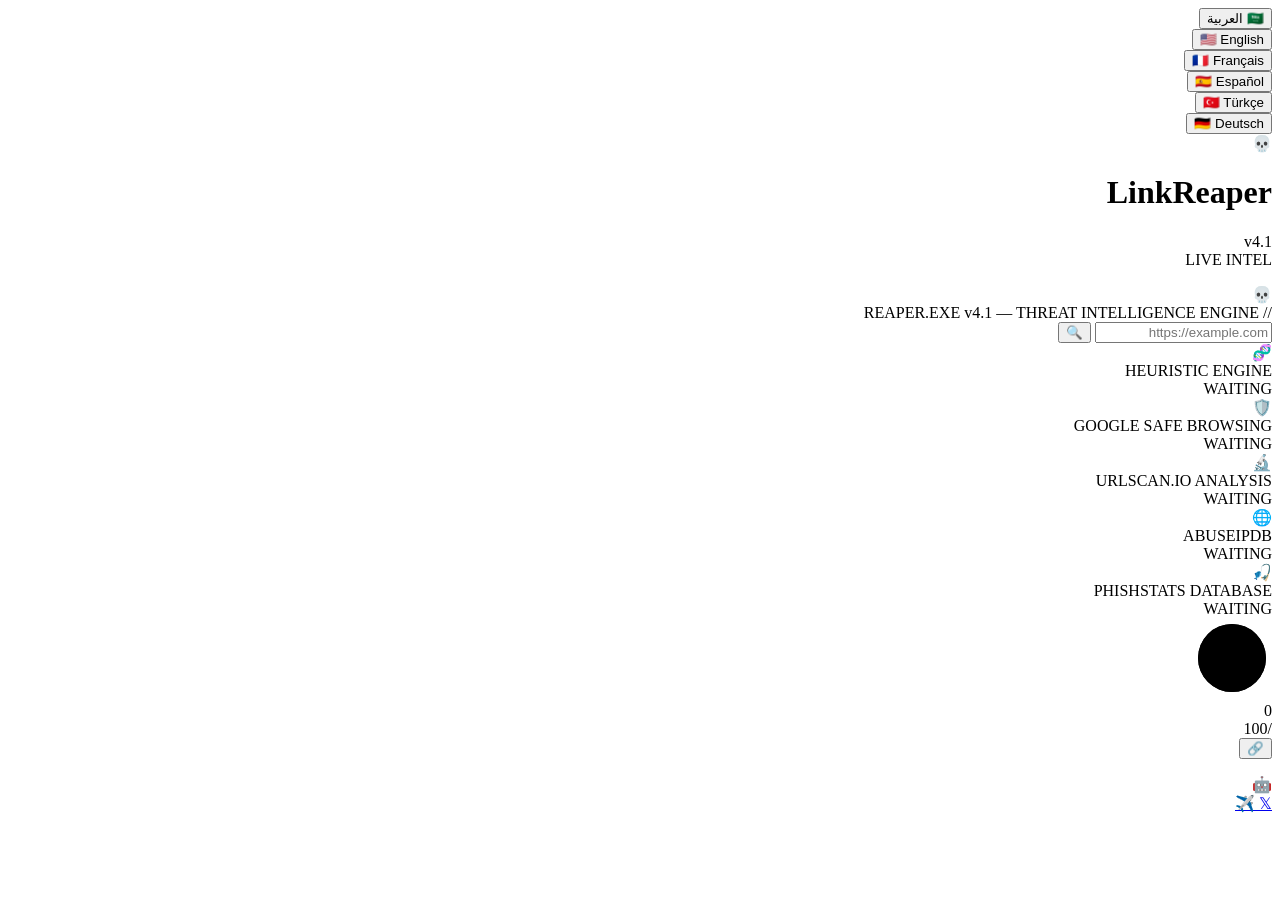
==== commit 5dccb6c4: "index.html" ====
--- a/index.html
+++ b/index.html
@@ -1,1213 +1,253 @@
 <!DOCTYPE html>
 <html lang="ar" dir="rtl">
 <head>
-<meta charset="UTF-8">
-<meta name="viewport" content="width=device-width, initial-scale=1.0, maximum-scale=1.0, user-scalable=no">
-<meta name="description" content="LinkReaper — Real Threat Intelligence | كاشف الروابط الحقيقي">
-<meta name="theme-color" content="#060608">
-<title>LinkReaper — Threat Intelligence v4</title>
-<link href="https://fonts.googleapis.com/css2?family=Creepster&family=Tajawal:wght@300;400;700;900&family=Share+Tech+Mono&display=swap" rel="stylesheet">
-<style>
-/* ═══════════════ CORE VARIABLES ═══════════════ */
-:root{
-  --blood:#9B1B1B;--neon:#FF2244;--dark:#060608;--panel:#0d0d12;
-  --panel2:#111118;--border:rgba(180,20,40,0.3);
-  --green:#00FF88;--yellow:#FFB300;--purple:#BB44FF;--blue:#44AAFF;
-  --text:#E0D5D5;--dim:#6B5B5B;--dim2:#9B8B8B;
-  --shadow-red:0 0 20px rgba(255,34,68,0.35);
-  --shadow-green:0 0 20px rgba(0,255,136,0.35);
-  --shadow-yellow:0 0 20px rgba(255,179,0,0.35);
-  --r:14px;
-}
-*{margin:0;padding:0;box-sizing:border-box;-webkit-tap-highlight-color:transparent;}
-html{scroll-behavior:smooth;}
-body{background:var(--dark);color:var(--text);font-family:'Tajawal',sans-serif;overflow-x:hidden;min-height:100vh;}
-
-/* ═══ BG ═══ */
-.bg-base{position:fixed;inset:0;z-index:0;
-  background:radial-gradient(ellipse 80% 55% at 50% -5%,rgba(110,0,18,.42),transparent 60%),
-    radial-gradient(ellipse 35% 35% at 95% 95%,rgba(60,0,10,.28),transparent 60%),var(--dark);}
-.bg-lines{position:fixed;inset:0;z-index:0;pointer-events:none;
-  background:repeating-linear-gradient(0deg,transparent,transparent 3px,rgba(0,0,0,.07) 3px,rgba(0,0,0,.07) 4px);}
-.bg-grid{position:fixed;inset:0;z-index:0;pointer-events:none;
-  background-image:linear-gradient(rgba(140,0,20,.04) 1px,transparent 1px),
-    linear-gradient(90deg,rgba(140,0,20,.04) 1px,transparent 1px);
-  background-size:50px 50px;animation:gScroll 20s linear infinite;}
-@keyframes gScroll{to{background-position:0 50px;}}
-#pts{position:fixed;inset:0;z-index:0;pointer-events:none;}
-.pt{position:absolute;border-radius:50%;background:var(--neon);animation:ptF linear infinite;opacity:0;}
-@keyframes ptF{0%{transform:translateY(100vh);opacity:0;}10%{opacity:.35;}90%{opacity:.12;}100%{transform:translateY(-5vh) translateX(15px);opacity:0;}}
-
-/* ═══ LANG BAR ═══ */
-#langBar{position:fixed;top:0;left:0;right:0;z-index:300;
-  background:rgba(6,6,8,.96);border-bottom:1px solid var(--border);
-  padding:.42rem .8rem;display:flex;align-items:center;gap:.32rem;
-  overflow-x:auto;scrollbar-width:none;backdrop-filter:blur(12px);}
-#langBar::-webkit-scrollbar{display:none;}
-.lbtn{flex-shrink:0;padding:.26rem .6rem;background:transparent;
-  border:1px solid rgba(155,27,27,.28);border-radius:5px;color:var(--dim);
-  font-family:'Tajawal',sans-serif;font-size:.72rem;cursor:pointer;transition:all .15s;white-space:nowrap;}
-.lbtn:hover{border-color:var(--neon);color:var(--text);}
-.lbtn.on{background:rgba(255,34,68,.13);border-color:var(--neon);color:var(--neon);}
-.lsep{width:1px;height:15px;background:var(--border);flex-shrink:0;}
-
-/* ═══ APP ═══ */
-.app{position:relative;z-index:1;max-width:680px;margin:0 auto;padding:4.6rem 1.1rem 4rem;min-height:100vh;}
-
-/* ═══ HEADER ═══ */
-.hdr{text-align:center;padding:1.8rem 0 1.2rem;}
-.logo-ring{width:82px;height:82px;border-radius:50%;border:2px solid var(--blood);
-  display:flex;align-items:center;justify-content:center;margin:0 auto .7rem;position:relative;
-  animation:rPulse 2.5s ease-in-out infinite;
-  background:radial-gradient(circle,rgba(100,0,15,.28),transparent 70%);}
-.logo-ring::before{content:'';position:absolute;inset:-6px;border-radius:50%;
-  border:1px solid rgba(255,34,68,.11);animation:rPulse 2.5s ease-in-out infinite reverse;}
-@keyframes rPulse{0%,100%{box-shadow:0 0 0 0 rgba(255,34,68,.2);}50%{box-shadow:0 0 24px 5px rgba(255,34,68,.09);}}
-.skull{font-size:2.4rem;filter:drop-shadow(0 0 8px rgba(255,34,68,.5));animation:sBob 3s ease-in-out infinite;}
-@keyframes sBob{0%,100%{transform:rotate(-3deg);}50%{transform:rotate(3deg);}}
-.app-title{font-family:'Creepster',cursive;font-size:clamp(2rem,7vw,3.2rem);
-  color:var(--neon);letter-spacing:3px;line-height:1;
-  text-shadow:0 0 14px rgba(255,34,68,.5),0 0 36px rgba(255,34,68,.11);}
-.vtag{display:inline-flex;align-items:center;gap:.35rem;margin-top:.3rem;}
-.vbadge{font-family:'Share Tech Mono',monospace;font-size:.6rem;color:var(--blood);
-  border:1px solid var(--blood);border-radius:4px;padding:.08rem .35rem;letter-spacing:1px;}
-.live-dot{width:6px;height:6px;border-radius:50%;background:var(--green);
-  box-shadow:0 0 6px var(--green);animation:livePulse 1.5s ease-in-out infinite;}
-.live-txt{font-family:'Share Tech Mono',monospace;font-size:.6rem;color:var(--green);letter-spacing:1px;}
-@keyframes livePulse{0%,100%{opacity:1;}50%{opacity:.4;}}
-#tagline{font-size:.82rem;color:var(--dim);margin-top:.35rem;letter-spacing:.3px;}
-
-/* ═══ MONSTER ═══ */
-.mon-box{background:var(--panel);border:1px solid var(--border);border-radius:var(--r);
-  padding:.95rem 1.15rem;margin:1rem 0;display:flex;gap:.8rem;align-items:flex-start;
-  position:relative;overflow:hidden;min-height:64px;}
-.mon-box::after{content:'';position:absolute;top:0;width:2px;bottom:0;
-  background:linear-gradient(to bottom,transparent,var(--neon) 50%,transparent);
-  animation:sGlow 3s ease-in-out infinite;opacity:.6;}
-html[dir="rtl"] .mon-box::after{right:0;}
-html[dir="ltr"] .mon-box::after{left:0;}
-@keyframes sGlow{0%,100%{transform:scaleY(0);transform-origin:top;}50%{transform:scaleY(1);transform-origin:top;}}
-.mon-av{font-size:1.8rem;flex-shrink:0;width:40px;height:40px;display:flex;align-items:center;
-  justify-content:center;background:rgba(255,34,68,.07);border-radius:8px;border:1px solid var(--border);}
-.mon-name{font-size:.6rem;color:var(--neon);letter-spacing:2px;margin-bottom:.25rem;font-family:'Share Tech Mono',monospace;}
-#monTxt{font-size:.86rem;line-height:1.7;color:var(--text);min-height:20px;}
-.tc{display:inline-block;width:2px;height:12px;background:var(--neon);
-  animation:tcB .7s ease-in-out infinite;vertical-align:middle;margin-right:1px;}
-@keyframes tcB{0%,100%{opacity:1;}50%{opacity:0;}}
-
-/* ═══ INPUT ═══ */
-.inp-card{background:var(--panel);border:1px solid var(--border);border-radius:var(--r);padding:1.15rem;margin-bottom:.85rem;}
-#inputLabel{font-size:.7rem;color:var(--dim);margin-bottom:.52rem;display:block;letter-spacing:1px;font-family:'Share Tech Mono',monospace;}
-.inp-row{display:flex;gap:.42rem;}
-#urlInput{flex:1;padding:.75rem .88rem;background:rgba(0,0,0,.5);border:1.5px solid rgba(155,27,27,.38);
-  border-radius:9px;color:var(--text);font-family:'Share Tech Mono',monospace;font-size:.85rem;
-  outline:none;transition:all .22s;direction:ltr;text-align:left;}
-#urlInput:focus{border-color:var(--neon);box-shadow:0 0 0 3px rgba(255,34,68,.09),var(--shadow-red);background:rgba(10,0,5,.7);}
-#urlInput::placeholder{color:#3a2a2a;}
-#scanBtn{padding:.75rem 1.1rem;background:linear-gradient(135deg,var(--blood),#6a0000);
-  border:1.5px solid var(--neon);border-radius:9px;color:#fff;font-family:'Tajawal',sans-serif;
-  font-weight:900;font-size:.9rem;cursor:pointer;white-space:nowrap;letter-spacing:1px;
-  transition:all .16s;min-width:88px;}
-#scanBtn:hover{background:linear-gradient(135deg,var(--neon),var(--blood));box-shadow:var(--shadow-red);transform:scale(1.02);}
-#scanBtn:active{transform:scale(.97);}
-#scanBtn:disabled{opacity:.45;cursor:not-allowed;transform:none;}
-
-/* ═══ ENGINE STATUS ═══ */
-#engineCard{display:none;background:var(--panel);border:1px solid var(--border);border-radius:var(--r);padding:1.15rem;margin-bottom:.85rem;}
-.eng-title{font-family:'Share Tech Mono',monospace;font-size:.68rem;color:var(--dim);letter-spacing:2px;margin-bottom:.7rem;}
-.eng-layers{display:grid;gap:.38rem;}
-.eng-layer{display:flex;align-items:center;gap:.7rem;padding:.5rem .8rem;
-  background:rgba(0,0,0,.25);border-radius:8px;border:1px solid rgba(255,255,255,.04);}
-.eng-icon{font-size:.95rem;width:22px;text-align:center;flex-shrink:0;}
-.eng-info{flex:1;}
-.eng-name{font-family:'Share Tech Mono',monospace;font-size:.7rem;color:var(--dim2);letter-spacing:1px;}
-.eng-status{font-size:.72rem;color:var(--dim);margin-top:.1rem;}
-.eng-badge{font-family:'Share Tech Mono',monospace;font-size:.65rem;padding:.18rem .5rem;
-  border-radius:4px;border:1px solid;white-space:nowrap;flex-shrink:0;}
-.eng-badge.waiting{color:#3a2a2a;border-color:#2a1a1a;}
-.eng-badge.running{color:var(--neon);border-color:rgba(255,34,68,.4);animation:badgePulse .8s ease-in-out infinite alternate;}
-.eng-badge.done-ok{color:var(--green);border-color:rgba(0,255,136,.3);background:rgba(0,255,136,.05);}
-.eng-badge.done-warn{color:var(--yellow);border-color:rgba(255,179,0,.3);background:rgba(255,179,0,.05);}
-.eng-badge.done-bad{color:var(--neon);border-color:rgba(255,34,68,.35);background:rgba(255,34,68,.06);}
-.eng-badge.done-skip{color:var(--dim);border-color:rgba(100,80,80,.2);}
-@keyframes badgePulse{from{opacity:.6;}to{opacity:1;}}
-.prog-track{height:2px;background:rgba(255,34,68,.08);border-radius:1px;overflow:hidden;margin-top:.7rem;}
-#progFill{height:100%;background:linear-gradient(90deg,var(--blood),var(--neon));border-radius:1px;width:0%;transition:width .3s ease-out;}
-
-/* ═══ RESULT CARD ═══ */
-#resCard{display:none;border-radius:var(--r);padding:1.3rem;margin-bottom:.85rem;
-  animation:cPop .38s cubic-bezier(.34,1.56,.64,1);}
-@keyframes cPop{from{opacity:0;transform:translateY(16px) scale(.95);}to{opacity:1;transform:none;}}
-#resCard.safe{background:rgba(0,50,24,.2);border:1.5px solid rgba(0,255,136,.3);}
-#resCard.warning{background:rgba(50,34,0,.22);border:1.5px solid rgba(255,179,0,.3);}
-#resCard.danger{background:rgba(70,0,10,.28);border:1.5px solid rgba(255,34,68,.4);
-  animation:cPop .3s cubic-bezier(.34,1.56,.64,1),dJolt .46s ease-in-out .3s;}
-@keyframes dJolt{0%,100%{transform:translateX(0);}20%{transform:translateX(-5px);}
-  40%{transform:translateX(5px);}60%{transform:translateX(-3px);}80%{transform:translateX(3px);}}
-
-/* Score ring */
-.res-top{display:flex;align-items:center;gap:1rem;margin-bottom:1.1rem;}
-.score-ring-wrap{flex-shrink:0;position:relative;width:80px;height:80px;}
-.score-ring-wrap svg{position:absolute;inset:0;transform:rotate(-90deg);}
-.ring-bg{fill:none;stroke:rgba(255,255,255,.06);stroke-width:6;}
-.ring-fill{fill:none;stroke-width:6;stroke-linecap:round;transition:stroke-dashoffset 1.2s cubic-bezier(.34,1.2,.64,1);}
-.ring-center{position:absolute;inset:0;display:flex;flex-direction:column;align-items:center;justify-content:center;}
-.ring-num{font-family:'Share Tech Mono',monospace;font-size:1.3rem;font-weight:bold;line-height:1;}
-.ring-label{font-size:.5rem;color:var(--dim);letter-spacing:1px;margin-top:.1rem;}
-.res-meta{flex:1;min-width:0;}
-#resVerdict{font-family:'Creepster',cursive;font-size:1.4rem;letter-spacing:1px;}
-#resCard.safe #resVerdict{color:var(--green);text-shadow:var(--shadow-green);}
-#resCard.warning #resVerdict{color:var(--yellow);text-shadow:var(--shadow-yellow);}
-#resCard.danger #resVerdict{color:var(--neon);text-shadow:var(--shadow-red);}
-#resDomain{font-family:'Share Tech Mono',monospace;font-size:.68rem;color:var(--dim);
-  margin-top:.15rem;overflow:hidden;text-overflow:ellipsis;white-space:nowrap;}
-.threat-tags{display:flex;flex-wrap:wrap;gap:.3rem;margin-top:.5rem;}
-.ttag{font-family:'Share Tech Mono',monospace;font-size:.6rem;padding:.15rem .45rem;
-  border-radius:4px;border:1px solid;letter-spacing:.5px;}
-.ttag.malware{color:#FF6644;border-color:rgba(255,102,68,.3);background:rgba(255,102,68,.07);}
-.ttag.phishing{color:var(--neon);border-color:rgba(255,34,68,.3);background:rgba(255,34,68,.07);}
-.ttag.abuse{color:var(--yellow);border-color:rgba(255,179,0,.3);background:rgba(255,179,0,.07);}
-.ttag.clean{color:var(--green);border-color:rgba(0,255,136,.25);background:rgba(0,255,136,.06);}
-.ttag.suspicious{color:var(--purple);border-color:rgba(187,68,255,.3);background:rgba(187,68,255,.07);}
-
-/* AI verdict */
-#aiVerdict{background:rgba(0,0,0,.24);border-radius:9px;padding:.82rem .92rem;
-  margin-bottom:1rem;font-size:.85rem;line-height:1.75;font-style:italic;border-right:3px solid;}
-html[dir="ltr"] #aiVerdict{border-right:none;border-left:3px solid;}
-#resCard.safe #aiVerdict{border-color:var(--green);color:#aaffd4;}
-#resCard.warning #aiVerdict{border-color:var(--yellow);color:#ffe29a;}
-#resCard.danger #aiVerdict{border-color:var(--neon);color:#ffaab5;}
-
-/* API Source cards */
-.src-title{font-size:.67rem;color:var(--dim);letter-spacing:2px;margin-bottom:.52rem;
-  font-family:'Share Tech Mono',monospace;display:flex;align-items:center;gap:.5rem;}
-.src-title::after{content:'';flex:1;height:1px;background:rgba(255,255,255,.04);}
-.src-grid{display:grid;gap:.38rem;margin-bottom:.9rem;}
-.src-card{padding:.65rem .88rem;border-radius:9px;border:1px solid rgba(255,255,255,.05);
-  background:rgba(0,0,0,.22);display:flex;align-items:center;gap:.7rem;}
-.src-icon{font-size:1rem;flex-shrink:0;width:24px;text-align:center;}
-.src-info{flex:1;min-width:0;}
-.src-name{font-family:'Share Tech Mono',monospace;font-size:.68rem;color:var(--dim2);letter-spacing:.5px;}
-.src-detail{font-size:.75rem;color:var(--text);margin-top:.1rem;overflow:hidden;text-overflow:ellipsis;white-space:nowrap;}
-.src-pill{font-family:'Share Tech Mono',monospace;font-size:.6rem;padding:.15rem .42rem;
-  border-radius:4px;border:1px solid;white-space:nowrap;flex-shrink:0;}
-.pill-safe{color:var(--green);border-color:rgba(0,255,136,.25);background:rgba(0,255,136,.06);}
-.pill-warn{color:var(--yellow);border-color:rgba(255,179,0,.25);background:rgba(255,179,0,.06);}
-.pill-bad{color:var(--neon);border-color:rgba(255,34,68,.3);background:rgba(255,34,68,.07);}
-.pill-skip{color:var(--dim);border-color:rgba(100,80,80,.2);}
-.pill-err{color:#888;border-color:rgba(100,80,80,.2);}
-
-/* Heuristic checks */
-.chk-grid{display:grid;gap:.35rem;margin-bottom:.9rem;}
-.ci{display:flex;align-items:center;gap:.52rem;padding:.5rem .8rem;
-  background:rgba(0,0,0,.2);border-radius:7px;font-size:.78rem;border-right:2px solid;}
-html[dir="ltr"] .ci{border-right:none;border-left:2px solid;}
-.ci.chk-ok{border-color:var(--green);}
-.ci.chk-bad{border-color:var(--neon);}
-.ci.chk-warn{border-color:var(--yellow);}
-
-/* Share */
-.share-row{display:flex;justify-content:flex-end;margin-top:.75rem;}
-.share-btn{display:flex;align-items:center;gap:.38rem;padding:.38rem .8rem;
-  background:rgba(255,255,255,.04);border:1px solid rgba(255,255,255,.1);border-radius:7px;
-  color:var(--dim2);font-family:'Tajawal',sans-serif;font-size:.76rem;cursor:pointer;transition:all .16s;}
-.share-btn:hover{background:rgba(255,255,255,.08);color:var(--text);}
-
-/* ═══ TIPS ═══ */
-#tipsCard{display:none;background:rgba(55,25,0,.2);border:1px solid rgba(255,100,0,.18);
-  border-radius:var(--r);padding:.82rem .95rem;margin-bottom:.85rem;
-  font-size:.78rem;color:#cc9940;line-height:1.7;}
-#tipsCard strong{color:var(--yellow);}
-
-/* ═══ DISCLAIMER ═══ */
-.disclaimer{background:rgba(0,0,0,.22);border:1px solid rgba(255,255,255,.05);
-  border-radius:9px;padding:.65rem .88rem;font-size:.7rem;color:#4a3a3a;
-  line-height:1.6;margin-bottom:.85rem;text-align:center;}
-
-/* ═══ AI BANNER ═══ */
-.ai-banner{background:linear-gradient(135deg,rgba(55,0,75,.26),rgba(18,0,38,.36));
-  border:1px solid rgba(180,0,255,.2);border-radius:var(--r);padding:.9rem 1.05rem;
-  margin-bottom:.85rem;display:flex;gap:.72rem;align-items:flex-start;}
-.ai-icon{font-size:1.25rem;flex-shrink:0;margin-top:.06rem;}
-.ai-ttl{font-size:.72rem;font-weight:700;color:#CC88FF;letter-spacing:1px;margin-bottom:.22rem;}
-.ai-dsc{font-size:.72rem;color:#9060AA;line-height:1.6;}
-
-/* ═══ SOCIAL ═══ */
-.soc-row{display:flex;gap:.55rem;margin-bottom:.85rem;}
-.soc-btn{flex:1;display:flex;align-items:center;justify-content:center;gap:.42rem;
-  padding:.62rem;border-radius:9px;font-family:'Tajawal',sans-serif;font-size:.8rem;
-  font-weight:700;cursor:pointer;text-decoration:none;transition:all .16s;border:1.5px solid;}
-.soc-x{background:rgba(0,0,0,.36);border-color:rgba(255,255,255,.13);color:#aaa;}
-.soc-x:hover{background:rgba(255,255,255,.07);border-color:rgba(255,255,255,.32);color:#fff;transform:scale(1.02);}
-.soc-tg{background:rgba(0,62,108,.18);border-color:rgba(0,126,196,.26);color:#5ab0e0;}
-.soc-tg:hover{background:rgba(0,126,196,.1);border-color:rgba(0,126,196,.52);transform:scale(1.02);}
-
-/* ═══ HISTORY ═══ */
-#histSec{display:none;margin-bottom:1.1rem;}
-.sec-lbl{font-size:.67rem;color:var(--dim);letter-spacing:2px;margin-bottom:.52rem;font-family:'Share Tech Mono',monospace;}
-#histList{display:grid;gap:.3rem;}
-.hi{display:flex;align-items:center;gap:.52rem;padding:.5rem .8rem;background:var(--panel);
-  border:1px solid var(--border);border-radius:7px;cursor:pointer;transition:all .16s;font-size:.76rem;}
-.hi:hover{border-color:rgba(255,34,68,.3);background:rgba(255,34,68,.04);}
-.hd{width:7px;height:7px;border-radius:50%;flex-shrink:0;}
-.hd.safe{background:var(--green);}
-.hd.warning{background:var(--yellow);}
-.hd.danger{background:var(--neon);}
-.hu{flex:1;overflow:hidden;text-overflow:ellipsis;white-space:nowrap;color:var(--dim);direction:ltr;text-align:left;}
-.hs{font-family:'Share Tech Mono',monospace;font-size:.66rem;color:var(--dim);}
-
-/* ═══ FOOTER ═══ */
-footer{text-align:center;padding:1.3rem 0 .7rem;font-size:.68rem;color:#282028;
-  border-top:1px solid rgba(100,0,15,.1);margin-top:.8rem;}
-footer span{color:#5a2a2a;}
-.hidden{display:none!important;}
-</style>
+  <meta charset="UTF-8">
+  <meta name="viewport" content="width=device-width, initial-scale=1.0, maximum-scale=1.0, user-scalable=no">
+  <meta name="description" content="LinkReaper — Real URL Threat Intelligence | كاشف الروابط الأمني الحقيقي">
+  <meta name="theme-color" content="#060608">
+
+  <!-- Open Graph (social sharing) -->
+  <meta property="og:title"       content="LinkReaper — URL Safety">
+  <meta property="og:description" content="Real-time URL threat analysis using 4 security APIs">
+  <meta property="og:image"       content="assets/og-image.png">
+  <meta property="og:url"         content="https://linkreaper.app">
+  <meta name="twitter:card"       content="summary_large_image">
+
+  <title>LinkReaper — Threat Intelligence v4.1</title>
+
+  <!-- Fonts -->
+  <link
+    href="https://fonts.googleapis.com/css2?family=Creepster&family=Tajawal:wght@300;400;700;900&family=Share+Tech+Mono&display=swap"
+    rel="stylesheet"
+  >
+
+  <!-- CSS -->
+  <link rel="stylesheet" href="css/style.css">
 </head>
 <body>
-<div class="bg-base"></div>
-<div class="bg-lines"></div>
-<div class="bg-grid"></div>
-<div id="pts"></div>
-
-<!-- LANG BAR -->
-<div id="langBar">
-  <button class="lbtn on" onclick="setLang('ar')">🇸🇦 العربية</button>
-  <div class="lsep"></div>
-  <button class="lbtn" onclick="setLang('en')">🇺🇸 English</button>
-  <div class="lsep"></div>
-  <button class="lbtn" onclick="setLang('fr')">🇫🇷 Français</button>
-  <div class="lsep"></div>
-  <button class="lbtn" onclick="setLang('es')">🇪🇸 Español</button>
-  <div class="lsep"></div>
-  <button class="lbtn" onclick="setLang('tr')">🇹🇷 Türkçe</button>
-  <div class="lsep"></div>
-  <button class="lbtn" onclick="setLang('de')">🇩🇪 Deutsch</button>
-</div>
-
-<div class="app">
-  <!-- HEADER -->
-  <div class="hdr">
-    <div class="logo-ring"><span class="skull">💀</span></div>
+
+<!-- ── BACKGROUND LAYERS ── -->
+<div class="bg-base"  aria-hidden="true"></div>
+<div class="bg-lines" aria-hidden="true"></div>
+<div class="bg-grid"  aria-hidden="true"></div>
+<div id="pts"         aria-hidden="true"></div>
+
+<!-- ── LANGUAGE BAR ── -->
+<nav id="langBar" aria-label="Language selector">
+  <button class="lbtn on" onclick="setLang('ar')" lang="ar" aria-label="Arabic">🇸🇦 العربية</button>
+  <div class="lsep" aria-hidden="true"></div>
+  <button class="lbtn" onclick="setLang('en')" lang="en" aria-label="English">🇺🇸 English</button>
+  <div class="lsep" aria-hidden="true"></div>
+  <button class="lbtn" onclick="setLang('fr')" lang="fr" aria-label="French">🇫🇷 Français</button>
+  <div class="lsep" aria-hidden="true"></div>
+  <button class="lbtn" onclick="setLang('es')" lang="es" aria-label="Spanish">🇪🇸 Español</button>
+  <div class="lsep" aria-hidden="true"></div>
+  <button class="lbtn" onclick="setLang('tr')" lang="tr" aria-label="Turkish">🇹🇷 Türkçe</button>
+  <div class="lsep" aria-hidden="true"></div>
+  <button class="lbtn" onclick="setLang('de')" lang="de" aria-label="German">🇩🇪 Deutsch</button>
+</nav>
+
+<main class="app">
+
+  <!-- ── HEADER ── -->
+  <header class="hdr">
+    <div class="logo-ring" aria-hidden="true">
+      <span class="skull">💀</span>
+    </div>
     <h1 class="app-title">LinkReaper</h1>
-    <div class="vtag">
-      <span class="vbadge">v4.0</span>
+    <div class="vtag" aria-hidden="true">
+      <span class="vbadge">v4.1</span>
       <div class="live-dot"></div>
       <span class="live-txt">LIVE INTEL</span>
     </div>
-    <p id="tagline"></p>
-  </div>
-
-  <!-- MONSTER -->
-  <div class="mon-box">
-    <div class="mon-av" id="monAv">💀</div>
-    <div style="flex:1">
-      <div class="mon-name">// REAPER.EXE v4.0 — THREAT INTELLIGENCE ENGINE</div>
+    <p id="tagline" role="doc-subtitle"></p>
+  </header>
+
+  <!-- ── MONSTER / AI ASSISTANT ── -->
+  <section class="mon-box" aria-live="polite" aria-label="AI Assistant">
+    <div class="mon-av" id="monAv" aria-hidden="true">💀</div>
+    <div style="flex:1; min-width:0;">
+      <div class="mon-name" aria-hidden="true">// REAPER.EXE v4.1 — THREAT INTELLIGENCE ENGINE</div>
       <div id="monTxt"><span class="tc"></span></div>
     </div>
-  </div>
-
-  <!-- INPUT -->
-  <div class="inp-card">
-    <span id="inputLabel"></span>
+  </section>
+
+  <!-- ── URL INPUT ── -->
+  <section class="inp-card">
+    <label id="inputLabel" for="urlInput"></label>
     <div class="inp-row">
-      <input type="url" id="urlInput" autocomplete="off" spellcheck="false"/>
-      <button id="scanBtn" onclick="startScan()">🔍 <span id="scanBtnTxt"></span></button>
-    </div>
-  </div>
-
-  <!-- ENGINE STATUS -->
-  <div id="engineCard">
+      <input
+        type="url"
+        id="urlInput"
+        placeholder="https://example.com"
+        autocomplete="off"
+        autocorrect="off"
+        autocapitalize="off"
+        spellcheck="false"
+        aria-labelledby="inputLabel"
+      >
+      <button id="scanBtn" onclick="startScan()" aria-label="Scan URL">
+        🔍 <span id="scanBtnTxt"></span>
+      </button>
+    </div>
+  </section>
+
+  <!-- ── ENGINE STATUS ── -->
+  <section id="engineCard" aria-live="polite" aria-label="Scan engine status">
     <div class="eng-title" id="engTitle"></div>
-    <div class="eng-layers" id="engLayers">
+    <div class="eng-layers">
+
       <div class="eng-layer" id="el0">
-        <div class="eng-icon">🧬</div>
+        <div class="eng-icon" aria-hidden="true">🧬</div>
         <div class="eng-info">
           <div class="eng-name">HEURISTIC ENGINE</div>
           <div class="eng-status" id="es0"></div>
         </div>
         <div class="eng-badge waiting" id="eb0">WAITING</div>
       </div>
+
       <div class="eng-layer" id="el1">
-        <div class="eng-icon">🛡️</div>
+        <div class="eng-icon" aria-hidden="true">🛡️</div>
         <div class="eng-info">
           <div class="eng-name">GOOGLE SAFE BROWSING</div>
           <div class="eng-status" id="es1"></div>
         </div>
         <div class="eng-badge waiting" id="eb1">WAITING</div>
       </div>
+
       <div class="eng-layer" id="el2">
-        <div class="eng-icon">🔬</div>
+        <div class="eng-icon" aria-hidden="true">🔬</div>
         <div class="eng-info">
           <div class="eng-name">URLSCAN.IO ANALYSIS</div>
           <div class="eng-status" id="es2"></div>
         </div>
         <div class="eng-badge waiting" id="eb2">WAITING</div>
       </div>
+
       <div class="eng-layer" id="el3">
-        <div class="eng-icon">🌐</div>
+        <div class="eng-icon" aria-hidden="true">🌐</div>
         <div class="eng-info">
           <div class="eng-name">ABUSEIPDB</div>
           <div class="eng-status" id="es3"></div>
         </div>
         <div class="eng-badge waiting" id="eb3">WAITING</div>
       </div>
+
       <div class="eng-layer" id="el4">
-        <div class="eng-icon">🎣</div>
+        <div class="eng-icon" aria-hidden="true">🎣</div>
         <div class="eng-info">
           <div class="eng-name">PHISHSTATS DATABASE</div>
           <div class="eng-status" id="es4"></div>
         </div>
         <div class="eng-badge waiting" id="eb4">WAITING</div>
       </div>
-    </div>
-    <div class="prog-track"><div id="progFill"></div></div>
-  </div>
-
-  <!-- RESULT -->
-  <div id="resCard">
+
+    </div>
+    <!-- Progress bar -->
+    <div class="prog-track" role="progressbar" aria-valuemin="0" aria-valuemax="100" aria-valuenow="0">
+      <div id="progFill"></div>
+    </div>
+  </section>
+
+  <!-- ── RESULT CARD ── -->
+  <section id="resCard" aria-live="polite" aria-label="Scan result">
+
+    <!-- Score ring + verdict -->
     <div class="res-top">
-      <div class="score-ring-wrap">
-        <svg viewBox="0 0 80 80">
-          <circle class="ring-bg" cx="40" cy="40" r="34"/>
+      <div class="score-ring-wrap" aria-hidden="true">
+        <svg viewBox="0 0 80 80" width="80" height="80">
+          <circle class="ring-bg"   cx="40" cy="40" r="34"/>
           <circle class="ring-fill" id="ringFill" cx="40" cy="40" r="34"
-            stroke-dasharray="213.6" stroke-dashoffset="213.6"/>
+            stroke-dasharray="213.628"
+            stroke-dashoffset="213.628"
+          />
         </svg>
         <div class="ring-center">
-          <div class="ring-num" id="ringNum">0</div>
+          <div class="ring-num"   id="ringNum">0</div>
           <div class="ring-label">/100</div>
         </div>
       </div>
       <div class="res-meta">
-        <div id="resVerdict"></div>
+        <div id="resVerdict" role="heading" aria-level="2"></div>
         <div id="resDomain"></div>
-        <div class="threat-tags" id="threatTags"></div>
-      </div>
-    </div>
-
-    <div id="aiVerdict"></div>
-
-    <!-- API Sources -->
+        <div class="threat-tags" id="threatTags" aria-label="Threat tags"></div>
+      </div>
+    </div>
+
+    <!-- AI verdict -->
+    <div id="aiVerdict" aria-live="polite"></div>
+
+    <!-- API Source results -->
     <div class="src-title" id="srcTitle"></div>
-    <div class="src-grid" id="srcGrid"></div>
+    <div class="src-grid"  id="srcGrid"  role="list"></div>
 
     <!-- Heuristic checks -->
     <div class="src-title" id="chkTitle"></div>
-    <div class="chk-grid" id="chkGrid"></div>
-
+    <div class="chk-grid"  id="chkGrid"  role="list"></div>
+
+    <!-- Share -->
     <div class="share-row">
-      <button class="share-btn" id="shareBtn" onclick="doShare()">🔗 <span id="shareTxt"></span></button>
-    </div>
-  </div>
-
-  <!-- TIPS -->
-  <div id="tipsCard"></div>
-
-  <!-- DISCLAIMER -->
-  <div class="disclaimer" id="disclaimerEl"></div>
-
-  <!-- AI BANNER -->
-  <div class="ai-banner">
-    <div class="ai-icon">🤖</div>
+      <button class="share-btn" id="shareBtn" onclick="doShare()">
+        🔗 <span id="shareTxt"></span>
+      </button>
+    </div>
+
+  </section>
+
+  <!-- ── SAFETY TIPS ── -->
+  <aside id="tipsCard" role="alert" aria-label="Safety tips"></aside>
+
+  <!-- ── DISCLAIMER ── -->
+  <p class="disclaimer" id="disclaimerEl"></p>
+
+  <!-- ── AI UPDATE BANNER ── -->
+  <aside class="ai-banner">
+    <div class="ai-icon" aria-hidden="true">🤖</div>
     <div>
       <div class="ai-ttl" id="bannerTitle"></div>
       <div class="ai-dsc" id="bannerDesc"></div>
     </div>
-  </div>
-
-  <!-- SOCIAL -->
+  </aside>
+
+  <!-- ── SOCIAL LINKS ── -->
   <div class="soc-row">
-    <a class="soc-btn soc-x" href="https://x.com/LinkReaper" target="_blank" rel="noopener noreferrer">
-      <span>𝕏</span><span id="xTxt"></span>
+    <a
+      class="soc-btn soc-x"
+      href="https://x.com/LinkReaper"
+      target="_blank"
+      rel="noopener noreferrer"
+      aria-label="Follow LinkReaper on X"
+    >
+      <span aria-hidden="true">𝕏</span>
+      <span id="xTxt"></span>
     </a>
-    <a class="soc-btn soc-tg" href="https://t.me/LinkReaper" target="_blank" rel="noopener noreferrer">
-      <span>✈️</span><span id="tgTxt"></span>
+    <a
+      class="soc-btn soc-tg"
+      href="https://t.me/LinkReaper"
+      target="_blank"
+      rel="noopener noreferrer"
+      aria-label="LinkReaper Telegram channel"
+    >
+      <span aria-hidden="true">✈️</span>
+      <span id="tgTxt"></span>
     </a>
   </div>
 
-  <!-- HISTORY -->
-  <div id="histSec">
+  <!-- ── SCAN HISTORY ── -->
+  <section id="histSec" aria-label="Scan history">
     <div class="sec-lbl" id="histLbl"></div>
-    <div id="histList"></div>
-  </div>
-
+    <div id="histList" role="list"></div>
+  </section>
+
+  <!-- ── FOOTER ── -->
   <footer id="footerEl"></footer>
-</div>
-
-<script>
-/* ═══════════════════════════════════════════════════════
-   API KEYS
-═══════════════════════════════════════════════════════ */
-const API = {
-  GSB_KEY:   'AIzaSyBeucRtC0zMiMl1emlFUVV7lBTJNSFPcxk',
-  URLSCAN:   '019da299-b76e-7693-ac72-23511c56372e',
-  ABUSEIPDB: '22c0cce3773d8dbd84af79a5ded571bbc1e278ee70bac2a5ea3a44469e9f17788a2b9ccc39a25ead',
-};
-
-/* ═══════════════════════════════════════════════════════
-   TRANSLATIONS
-═══════════════════════════════════════════════════════ */
-const T = {
-ar:{dir:'rtl',
-  tagline:'نظام الاستخبارات الأمنية الحقيقي • 4 APIs فعلية',
-  inputLabel:'// أدخل الرابط للفحص الأمني',
-  scanBtn:'فحص',
-  idle:'أنا محرك الاستخبارات الأمنية. الصق رابطاً وسأحلله عبر 4 APIs حقيقية.',
-  empty:'...الصق رابطاً أولاً 😑',
-  engTitle:'// محرك الفحص المتعدد الطبقات',
-  engStatus:['تحليل هيوريستي','Google Safe Browsing','URLScan تحليل عميق','AbuseIPDB فحص IP','PhishStats قاعدة بيانات'],
-  running:'جاري التحقق...',done:'اكتمل',skip:'تخطي',err:'خطأ',
-  verdict:{safe:'الرابط آمن!',warning:'مشبوه — انتبه!',danger:'خطر! ابتعد فوراً!'},
-  srcTitle:'// نتائج APIs الأمنية',chkTitle:'// التحليل الهيوريستي',
-  histLbl:'// آخر الروابط المفحوصة',
-  bannerTitle:'// التحديث القادم',
-  bannerDesc:'نعمل على دمج نتائج الذكاء الاصطناعي مع تحليل APIs لنتائج أكثر ذكاءً. تابعنا!',
-  tips:'⚠️ تحذير: لا تدخل أي بيانات شخصية على هذا الرابط. احذفه إذا وصلك من مجهول.',
-  disclaimer:'⚙️ هذا النظام يستخدم APIs أمنية حقيقية. النتائج للاسترشاد وليست ضماناً مطلقاً.',
-  share:'مشاركة النتيجة',xTxt:'تابعنا X',tgTxt:'Telegram',
-  footer:'LinkReaper v4.0 — Real Threat Intelligence',footerSub:'لا تثق بأي رابط مجهول',
-  monReact:{safe:'نظيف! الـ APIs أكدت الأمان 😌',warning:'إشارات مشبوهة من APIs! توقف 😒',danger:'خطر مؤكد من مصادر متعددة! 😱'},
-  shareMsg:(d,s,l)=>`🔍 فحص أمني لـ "${d}" عبر LinkReaper\n${l==='safe'?'✅ آمن':l==='warning'?'⚠️ مشبوه':'💀 خطير'} — درجة الأمان: ${s}/100\n🔗 https://linkreaper.app`,
-  ck:{httpsOk:'بروتوكول HTTPS مشفر ✅',httpsBad:'HTTP غير مشفر ❌',
-    ipBad:'يستخدم IP مباشر ❌',ipOk:'اسم نطاق طبيعي ✅',
-    trusted:'نطاق موثوق عالمياً ⭐',tldBad:'امتداد نطاق مشبوه ❌',tldOk:'امتداد نطاق طبيعي ✅',
-    phishM:(n,w)=>`${n} كلمات تصيّد: ${w} ❌`,phishO:(w)=>`كلمة مشبوهة: ${w} ⚠️`,phishOk:'لا كلمات تصيّد ✅',
-    longB:(n)=>`رابط طويل جداً (${n}) ❌`,longW:(n)=>`طول مقبول (${n}) ⚠️`,longOk:(n)=>`طول طبيعي (${n}) ✅`,
-    subB:(n)=>`${n} نطاقات فرعية ❌`,subW:'نطاقات فرعية متعددة ⚠️',subOk:'بنية نطاق طبيعية ✅',
-    specialBad:'رموز غريبة في النطاق ❌'},
-  ai:{
-    safe:[(d,s)=>`نتائج الـ APIs الأربع تؤكد أن "${d}" نظيف. درجة الأمان ${s}/100 — لا تهديدات مكتشفة في قواعد بيانات Google وURLScan وAbuseIPDB وPhishStats.`,
-          (d,s)=>`"${d}" اجتاز الفحص الأمني الكامل بـ ${s}/100. كل الـ APIs تقول نفس الشيء: لا تهديد هنا.`],
-    warning:[(d,s)=>`"${d}" يثير بعض التحفظات الأمنية. درجة ${s}/100 — بعض APIs أعطت إشارات تحذيرية. تحقق من مصدر الرابط قبل المتابعة.`,
-             (d,s)=>`المحرك الأمني اكتشف إشارات مشبوهة في "${d}". ${s}/100 — لا تدخل أي بيانات حساسة.`],
-    danger:[(d,s)=>`🚨 تحذير أمني حرج! "${d}" صنّفته APIs الأمنية كرابط خطير. ${s}/100 فقط — تم اكتشاف تهديد حقيقي. لا تفتحه!`,
-            (d,s)=>`المحرك يصرخ: "${d}" خطر مؤكد من مصادر متعددة! ${s}/100. Google وقواعد البيانات الأمنية تؤكد الخطورة. ابتعد!`]
-  }
-},
-en:{dir:'ltr',
-  tagline:'Real Threat Intelligence System • 4 Live APIs',
-  inputLabel:'// Enter URL for security analysis',
-  scanBtn:'SCAN',
-  idle:"I'm the Threat Intelligence Engine. Paste any URL and I'll analyze it through 4 real security APIs.",
-  empty:"...paste a URL first 😑",
-  engTitle:'// Multi-Layer Security Engine',
-  engStatus:['Heuristic Analysis','Google Safe Browsing','URLScan Deep Analysis','AbuseIPDB IP Check','PhishStats Database'],
-  running:'Checking...',done:'DONE',skip:'SKIP',err:'ERROR',
-  verdict:{safe:'Link is Safe!',warning:'Suspicious — Caution!',danger:'DANGER! Back Away!'},
-  srcTitle:'// Security API Results',chkTitle:'// Heuristic Analysis',
-  histLbl:'// Recently Scanned URLs',
-  bannerTitle:'// Coming Soon',
-  bannerDesc:"We're integrating AI to combine API results for smarter verdicts. Follow us to stay updated!",
-  tips:"⚠️ Warning: Don't enter personal data on this site. Delete if received from unknown sender.",
-  disclaimer:'⚙️ This system uses real security APIs. Results are for guidance and do not guarantee absolute safety.',
-  share:'Share Result',xTxt:'Follow on X',tgTxt:'Telegram',
-  footer:'LinkReaper v4.0 — Real Threat Intelligence',footerSub:'Never trust an unknown link',
-  monReact:{safe:'Clean! APIs confirmed safety 😌',warning:'Suspicious signals from APIs! Caution 😒',danger:'Confirmed danger from multiple sources! 😱'},
-  shareMsg:(d,s,l)=>`🔍 Security scan of "${d}" via LinkReaper\n${l==='safe'?'✅ Safe':l==='warning'?'⚠️ Suspicious':'💀 Dangerous'} — Score: ${s}/100\n🔗 https://linkreaper.app`,
-  ck:{httpsOk:'Encrypted HTTPS protocol ✅',httpsBad:'Unencrypted HTTP ❌',
-    ipBad:'Uses direct IP address ❌',ipOk:'Normal domain name ✅',
-    trusted:'Globally trusted domain ⭐',tldBad:'Suspicious domain extension ❌',tldOk:'Normal domain extension ✅',
-    phishM:(n,w)=>`${n} phishing keywords: ${w} ❌`,phishO:(w)=>`Suspicious word: ${w} ⚠️`,phishOk:'No phishing keywords ✅',
-    longB:(n)=>`URL too long (${n} chars) ❌`,longW:(n)=>`Acceptable length (${n}) ⚠️`,longOk:(n)=>`Normal length (${n}) ✅`,
-    subB:(n)=>`${n} subdomains detected ❌`,subW:'Multiple subdomains ⚠️',subOk:'Clean domain structure ✅',
-    specialBad:'Strange chars in domain ❌'},
-  ai:{
-    safe:[(d,s)=>`All 4 security APIs confirm "${d}" is clean. Safety score: ${s}/100 — No threats found across Google, URLScan, AbuseIPDB, and PhishStats databases.`,
-          (d,s)=>`"${d}" passed the full security scan with ${s}/100. Every API gives the green light — no threat detected.`],
-    warning:[(d,s)=>`"${d}" raised some security concerns. Score: ${s}/100 — Some APIs returned warning signals. Verify the link source before proceeding.`,
-             (d,s)=>`The security engine detected suspicious signals in "${d}". ${s}/100 — Don't enter any sensitive data.`],
-    danger:[(d,s)=>`🚨 Critical security alert! "${d}" was flagged as dangerous by security APIs. Only ${s}/100 — A real threat was detected. Do NOT open this link!`,
-            (d,s)=>`ENGINE SCREAMING: "${d}" is confirmed dangerous by multiple sources! ${s}/100. Google and security databases confirm the threat. STAY AWAY!`]
-  }
-},
-fr:{dir:'ltr',
-  tagline:'Système de Renseignement sur les Menaces • 4 APIs en Direct',
-  inputLabel:"// Entrez l'URL pour l'analyse sécurité",
-  scanBtn:'SCANNER',
-  idle:"Je suis le moteur de renseignement sur les menaces. Collez n'importe quelle URL.",
-  empty:"...collez d'abord une URL 😑",
-  engTitle:'// Moteur de Sécurité Multi-Couches',
-  engStatus:['Analyse Heuristique','Google Safe Browsing','Analyse URLScan','Vérification IP AbuseIPDB','Base PhishStats'],
-  running:'Vérification...',done:'FAIT',skip:'IGNORÉ',err:'ERREUR',
-  verdict:{safe:'Lien Sûr!',warning:'Suspect — Attention!',danger:'DANGER! Reculez!'},
-  srcTitle:'// Résultats des APIs Sécurité',chkTitle:'// Analyse Heuristique',
-  histLbl:'// Liens Récemment Scannés',
-  bannerTitle:'// Prochainement',
-  bannerDesc:"Intégration de l'IA pour des verdicts plus intelligents. Suivez-nous!",
-  tips:'⚠️ Avertissement: Ne saisissez pas de données personnelles. Supprimez si reçu d\'un inconnu.',
-  disclaimer:"⚙️ Ce système utilise de vraies APIs de sécurité. Les résultats sont indicatifs.",
-  share:'Partager le Résultat',xTxt:'Suivre sur X',tgTxt:'Telegram',
-  footer:'LinkReaper v4.0 — Renseignement sur les Menaces',footerSub:'Ne faites confiance à aucun lien inconnu',
-  monReact:{safe:'Propre! Les APIs confirment la sécurité 😌',warning:'Signaux suspects des APIs! Attention 😒',danger:'Danger confirmé par plusieurs sources! 😱'},
-  shareMsg:(d,s,l)=>`🔍 Scan de sécurité de "${d}" via LinkReaper\n${l==='safe'?'✅ Sûr':l==='warning'?'⚠️ Suspect':'💀 Dangereux'} — Score: ${s}/100\n🔗 https://linkreaper.app`,
-  ck:{httpsOk:'Protocole HTTPS chiffré ✅',httpsBad:'HTTP non chiffré ❌',
-    ipBad:'Utilise une IP directe ❌',ipOk:'Nom de domaine normal ✅',
-    trusted:'Domaine de confiance mondial ⭐',tldBad:'Extension suspecte ❌',tldOk:'Extension normale ✅',
-    phishM:(n,w)=>`${n} mots de phishing: ${w} ❌`,phishO:(w)=>`Mot suspect: ${w} ⚠️`,phishOk:'Aucun mot de phishing ✅',
-    longB:(n)=>`URL trop longue (${n}) ❌`,longW:(n)=>`Longueur acceptable (${n}) ⚠️`,longOk:(n)=>`Longueur normale (${n}) ✅`,
-    subB:(n)=>`${n} sous-domaines ❌`,subW:'Plusieurs sous-domaines ⚠️',subOk:'Structure propre ✅',
-    specialBad:'Caractères étranges dans le domaine ❌'},
-  ai:{
-    safe:[(d,s)=>`Les 4 APIs de sécurité confirment que "${d}" est propre. Score: ${s}/100 — Aucune menace détectée.`,
-          (d,s)=>`"${d}" a passé l'analyse complète avec ${s}/100. Toutes les APIs donnent le feu vert.`],
-    warning:[(d,s)=>`"${d}" soulève des préoccupations. Score: ${s}/100 — Certaines APIs ont retourné des avertissements.`,
-             (d,s)=>`Le moteur a détecté des signaux suspects dans "${d}". ${s}/100 — Ne saisissez pas de données sensibles.`],
-    danger:[(d,s)=>`🚨 Alerte critique! "${d}" a été signalé comme dangereux. Seulement ${s}/100 — Menace réelle détectée!`,
-            (d,s)=>`LE MOTEUR CRIE: "${d}" est confirmé dangereux! ${s}/100. Fuyez!`]
-  }
-},
-es:{dir:'ltr',
-  tagline:'Sistema de Inteligencia de Amenazas • 4 APIs en Vivo',
-  inputLabel:'// Ingrese URL para análisis de seguridad',
-  scanBtn:'ESCANEAR',
-  idle:'Soy el motor de inteligencia de amenazas. Pega cualquier URL para analizarla.',
-  empty:'...pega primero una URL 😑',
-  engTitle:'// Motor de Seguridad Multi-Capa',
-  engStatus:['Análisis Heurístico','Google Safe Browsing','Análisis URLScan','Verificación IP AbuseIPDB','Base PhishStats'],
-  running:'Verificando...',done:'LISTO',skip:'OMITIR',err:'ERROR',
-  verdict:{safe:'¡Enlace Seguro!',warning:'Sospechoso — ¡Cuidado!',danger:'¡PELIGRO! ¡Aléjate!'},
-  srcTitle:'// Resultados de APIs de Seguridad',chkTitle:'// Análisis Heurístico',
-  histLbl:'// URLs Escaneadas Recientemente',
-  bannerTitle:'// Próximamente',
-  bannerDesc:'Integrando IA para veredictos más inteligentes. ¡Síguenos!',
-  tips:'⚠️ Advertencia: No ingreses datos personales. Elimina si lo recibiste de un desconocido.',
-  disclaimer:'⚙️ Este sistema usa APIs de seguridad reales. Los resultados son orientativos.',
-  share:'Compartir Resultado',xTxt:'Seguir en X',tgTxt:'Telegram',
-  footer:'LinkReaper v4.0 — Inteligencia de Amenazas Real',footerSub:'Nunca confíes en un enlace desconocido',
-  monReact:{safe:'¡Limpio! Las APIs confirman seguridad 😌',warning:'¡Señales sospechosas de las APIs! Cuidado 😒',danger:'¡Peligro confirmado por múltiples fuentes! 😱'},
-  shareMsg:(d,s,l)=>`🔍 Escaneo de seguridad de "${d}" via LinkReaper\n${l==='safe'?'✅ Seguro':l==='warning'?'⚠️ Sospechoso':'💀 Peligroso'} — Puntuación: ${s}/100\n🔗 https://linkreaper.app`,
-  ck:{httpsOk:'Protocolo HTTPS cifrado ✅',httpsBad:'HTTP no cifrado ❌',
-    ipBad:'Usa IP directa ❌',ipOk:'Nombre de dominio normal ✅',
-    trusted:'Dominio confiable mundial ⭐',tldBad:'Extensión sospechosa ❌',tldOk:'Extensión normal ✅',
-    phishM:(n,w)=>`${n} palabras de phishing: ${w} ❌`,phishO:(w)=>`Palabra sospechosa: ${w} ⚠️`,phishOk:'Sin palabras de phishing ✅',
-    longB:(n)=>`URL demasiado larga (${n}) ❌`,longW:(n)=>`Longitud aceptable (${n}) ⚠️`,longOk:(n)=>`Longitud normal (${n}) ✅`,
-    subB:(n)=>`${n} subdominios detectados ❌`,subW:'Múltiples subdominios ⚠️',subOk:'Estructura limpia ✅',
-    specialBad:'Caracteres extraños en el dominio ❌'},
-  ai:{
-    safe:[(d,s)=>`Las 4 APIs confirman que "${d}" está limpio. Puntuación: ${s}/100 — Sin amenazas detectadas.`,
-          (d,s)=>`"${d}" pasó el análisis completo con ${s}/100. Todas las APIs dan luz verde.`],
-    warning:[(d,s)=>`"${d}" generó algunas preocupaciones. Puntuación: ${s}/100 — Algunas APIs devolvieron advertencias.`,
-             (d,s)=>`El motor detectó señales sospechosas en "${d}". ${s}/100 — No ingreses datos sensibles.`],
-    danger:[(d,s)=>`🚨 ¡Alerta crítica! "${d}" fue marcado como peligroso. Solo ${s}/100 — ¡Amenaza real detectada!`,
-            (d,s)=>`EL MOTOR GRITA: ¡"${d}" es peligro confirmado! ${s}/100. ¡Aléjate ya!`]
-  }
-},
-tr:{dir:'ltr',
-  tagline:'Gerçek Tehdit İstihbaratı Sistemi • 4 Canlı API',
-  inputLabel:"// Güvenlik analizi için URL girin",
-  scanBtn:'TARA',
-  idle:'Ben Tehdit İstihbaratı Motoruyum. Herhangi bir URL yapıştırın, analiz edeyim.',
-  empty:'...önce bir URL yapıştır 😑',
-  engTitle:'// Çok Katmanlı Güvenlik Motoru',
-  engStatus:['Sezgisel Analiz','Google Safe Browsing','URLScan Derin Analizi','AbuseIPDB IP Kontrolü','PhishStats Veritabanı'],
-  running:'Kontrol ediliyor...',done:'TAMAM',skip:'ATLA',err:'HATA',
-  verdict:{safe:'Bağlantı Güvenli!',warning:'Şüpheli — Dikkat!',danger:'TEHLİKE! Uzaklaş!'},
-  srcTitle:'// Güvenlik API Sonuçları',chkTitle:'// Sezgisel Analiz',
-  histLbl:"// Son Taranan URL'ler",
-  bannerTitle:'// Yakında',
-  bannerDesc:'Daha akıllı kararlar için yapay zeka entegre ediyoruz. Takip edin!',
-  tips:"⚠️ Uyarı: Bu siteye kişisel veri girmeyin. Bilinmeyen birinden geldiyse silin.",
-  disclaimer:'⚙️ Bu sistem gerçek güvenlik API\'leri kullanır. Sonuçlar rehberlik amaçlıdır.',
-  share:'Sonucu Paylaş',xTxt:"X'te Takip Et",tgTxt:'Telegram',
-  footer:'LinkReaper v4.0 — Gerçek Tehdit İstihbaratı',footerSub:'Hiçbir bilinmeyen bağlantıya güvenme',
-  monReact:{safe:'Temiz! API\'ler güvenliği onayladı 😌',warning:'API\'lerden şüpheli sinyaller! Dikkat 😒',danger:'Birden fazla kaynaktan tehlike onaylandı! 😱'},
-  shareMsg:(d,s,l)=>`🔍 "${d}" güvenlik taraması - LinkReaper\n${l==='safe'?'✅ Güvenli':l==='warning'?'⚠️ Şüpheli':'💀 Tehlikeli'} — Puan: ${s}/100\n🔗 https://linkreaper.app`,
-  ck:{httpsOk:'Şifreli HTTPS protokolü ✅',httpsBad:'Şifresiz HTTP ❌',
-    ipBad:'Doğrudan IP kullanıyor ❌',ipOk:'Normal alan adı ✅',
-    trusted:'Küresel güvenilir alan ⭐',tldBad:'Şüpheli alan uzantısı ❌',tldOk:'Normal alan uzantısı ✅',
-    phishM:(n,w)=>`${n} kimlik avı kelimesi: ${w} ❌`,phishO:(w)=>`Şüpheli kelime: ${w} ⚠️`,phishOk:'Kimlik avı kelimesi yok ✅',
-    longB:(n)=>`Çok uzun URL (${n}) ❌`,longW:(n)=>`Kabul edilebilir (${n}) ⚠️`,longOk:(n)=>`Normal (${n}) ✅`,
-    subB:(n)=>`${n} alt alan ❌`,subW:'Birden fazla alt alan ⚠️',subOk:'Temiz alan yapısı ✅',
-    specialBad:'Alan adında garip karakterler ❌'},
-  ai:{
-    safe:[(d,s)=>`4 güvenlik API'si "${d}"nin temiz olduğunu doğruluyor. Puan: ${s}/100 — Tehdit bulunamadı.`,
-          (d,s)=>`"${d}" tam güvenlik taramasını ${s}/100 ile geçti. Tüm API'ler yeşil ışık veriyor.`],
-    warning:[(d,s)=>`"${d}" bazı güvenlik endişeleri yarattı. Puan: ${s}/100 — Bazı API'ler uyarı verdi.`,
-             (d,s)=>`Motor "${d}"de şüpheli sinyaller tespit etti. ${s}/100 — Hassas veri girme.`],
-    danger:[(d,s)=>`🚨 Kritik güvenlik uyarısı! "${d}" tehlikeli olarak işaretlendi. Sadece ${s}/100 — Gerçek tehdit tespit edildi!`,
-            (d,s)=>`MOTOR BAĞIRIYOR: "${d}" birden fazla kaynaktan tehlikeli! ${s}/100. KAÇIN!`]
-  }
-},
-de:{dir:'ltr',
-  tagline:'Echtes Bedrohungsanalyse-System • 4 Live-APIs',
-  inputLabel:'// URL für Sicherheitsanalyse eingeben',
-  scanBtn:'SCANNEN',
-  idle:'Ich bin die Bedrohungsanalyse-Engine. Füge eine URL ein und ich analysiere sie.',
-  empty:'...füge zuerst eine URL ein 😑',
-  engTitle:'// Mehrstufige Sicherheits-Engine',
-  engStatus:['Heuristische Analyse','Google Safe Browsing','URLScan-Tiefenanalyse','AbuseIPDB IP-Prüfung','PhishStats-Datenbank'],
-  running:'Prüfung...',done:'FERTIG',skip:'ÜBERSPRUNGEN',err:'FEHLER',
-  verdict:{safe:'Link ist Sicher!',warning:'Verdächtig — Vorsicht!',danger:'GEFAHR! Zurückweichen!'},
-  srcTitle:'// Sicherheits-API-Ergebnisse',chkTitle:'// Heuristische Analyse',
-  histLbl:'// Zuletzt Gescannte URLs',
-  bannerTitle:'// Demnächst',
-  bannerDesc:'KI-Integration für intelligentere Urteile. Folge uns!',
-  tips:'⚠️ Warnung: Gib keine persönlichen Daten ein. Löschen wenn von Unbekanntem erhalten.',
-  disclaimer:'⚙️ Dieses System verwendet echte Sicherheits-APIs. Ergebnisse sind richtungsweisend.',
-  share:'Ergebnis Teilen',xTxt:'Auf X folgen',tgTxt:'Telegram',
-  footer:'LinkReaper v4.0 — Echte Bedrohungsanalyse',footerSub:'Vertraue keinem unbekannten Link',
-  monReact:{safe:'Sauber! APIs bestätigen Sicherheit 😌',warning:'Verdächtige Signale von APIs! Vorsicht 😒',danger:'Gefahr von mehreren Quellen bestätigt! 😱'},
-  shareMsg:(d,s,l)=>`🔍 Sicherheitsscan von "${d}" via LinkReaper\n${l==='safe'?'✅ Sicher':l==='warning'?'⚠️ Verdächtig':'💀 Gefährlich'} — Wert: ${s}/100\n🔗 https://linkreaper.app`,
-  ck:{httpsOk:'Verschlüsseltes HTTPS-Protokoll ✅',httpsBad:'Unverschlüsseltes HTTP ❌',
-    ipBad:'Verwendet direkte IP ❌',ipOk:'Normaler Domainname ✅',
-    trusted:'Weltweit vertrauenswürdige Domain ⭐',tldBad:'Verdächtige Domain-Erweiterung ❌',tldOk:'Normale Erweiterung ✅',
-    phishM:(n,w)=>`${n} Phishing-Wörter: ${w} ❌`,phishO:(w)=>`Verdächtiges Wort: ${w} ⚠️`,phishOk:'Keine Phishing-Wörter ✅',
-    longB:(n)=>`URL zu lang (${n}) ❌`,longW:(n)=>`Akzeptable Länge (${n}) ⚠️`,longOk:(n)=>`Normale Länge (${n}) ✅`,
-    subB:(n)=>`${n} Subdomains ❌`,subW:'Mehrere Subdomains ⚠️',subOk:'Saubere Domain-Struktur ✅',
-    specialBad:'Seltsame Zeichen im Domainnamen ❌'},
-  ai:{
-    safe:[(d,s)=>`Alle 4 Sicherheits-APIs bestätigen: "${d}" ist sauber. Wert: ${s}/100 — Keine Bedrohungen gefunden.`,
-          (d,s)=>`"${d}" hat die vollständige Sicherheitsanalyse mit ${s}/100 bestanden. Alle APIs geben grünes Licht.`],
-    warning:[(d,s)=>`"${d}" weckte einige Sicherheitsbedenken. Wert: ${s}/100 — Einige APIs gaben Warnungen zurück.`,
-             (d,s)=>`Die Engine erkannte verdächtige Signale in "${d}". ${s}/100 — Keine sensiblen Daten eingeben.`],
-    danger:[(d,s)=>`🚨 Kritische Sicherheitswarnung! "${d}" wurde als gefährlich eingestuft. Nur ${s}/100 — Echte Bedrohung erkannt!`,
-            (d,s)=>`ENGINE SCHREIT: "${d}" ist von mehreren Quellen als gefährlich bestätigt! ${s}/100. FLIEH!`]
-  }
-}
-};
-
-/* ═══════════════════════════════════════════════════════
-   STATE
-═══════════════════════════════════════════════════════ */
-let lang = 'ar';
-let history = [];
-let lastResult = null;
-let isScanning = false;
-let typeTimer = null;
-
-/* ═══════════════════════════════════════════════════════
-   PARTICLES
-═══════════════════════════════════════════════════════ */
-(()=>{
-  const c=document.getElementById('pts');
-  for(let i=0;i<20;i++){
-    const p=document.createElement('div');p.className='pt';
-    p.style.cssText=`right:${Math.random()*100}%;animation-duration:${8+Math.random()*12}s;animation-delay:${Math.random()*10}s;width:${1+Math.random()*2}px;height:${1+Math.random()*2}px;`;
-    c.appendChild(p);
-  }
-})();
-
-/* ═══════════════════════════════════════════════════════
-   TYPE EFFECT
-═══════════════════════════════════════════════════════ */
-function typeText(el,txt,spd=24){
-  return new Promise(res=>{
-    if(typeTimer){clearInterval(typeTimer);typeTimer=null;}
-    el.innerHTML='<span class="tc"></span>';
-    let i=0;
-    typeTimer=setInterval(()=>{
-      if(i<txt.length){el.innerHTML=txt.slice(0,++i)+'<span class="tc"></span>';}
-      else{clearInterval(typeTimer);typeTimer=null;el.innerHTML=txt+'<span class="tc"></span>';res();}
-    },spd);
-  });
-}
-function sleep(ms){return new Promise(r=>setTimeout(r,ms));}
-
-/* ═══════════════════════════════════════════════════════
-   SCORE RING ANIMATION
-═══════════════════════════════════════════════════════ */
-function animateRing(score,level){
-  const fill=document.getElementById('ringFill');
-  const numEl=document.getElementById('ringNum');
-  const circ=213.6;
-  const offset=circ-(circ*score/100);
-
-  const colors={safe:'#00FF88',warning:'#FFB300',danger:'#FF2244'};
-  fill.style.stroke=colors[level]||'#FF2244';
-
-  // Count up number
-  const t0=performance.now();
-  (function step(now){
-    const p=Math.min((now-t0)/1000,1);
-    const e=1-Math.pow(1-p,3);
-    numEl.textContent=Math.round(score*e);
-    fill.style.strokeDashoffset=circ-(circ*score/100*e);
-    if(p<1)requestAnimationFrame(step);
-  })(performance.now());
-
-  numEl.style.color=colors[level];
-}
-
-/* ═══════════════════════════════════════════════════════
-   LANGUAGE
-═══════════════════════════════════════════════════════ */
-function setLang(l){
-  lang=l;const L=T[l];
-  const html=document.documentElement;
-  html.setAttribute('lang',l);html.setAttribute('dir',L.dir);
-  document.querySelectorAll('.lbtn').forEach(b=>b.classList.toggle('on',b.getAttribute('onclick').includes(`'${l}'`)));
-
-  // UI strings
-  document.getElementById('tagline').textContent=L.tagline;
-  document.getElementById('inputLabel').textContent=L.inputLabel;
-  document.getElementById('scanBtnTxt').textContent=L.scanBtn;
-  document.getElementById('engTitle').textContent=L.engTitle;
-  document.getElementById('srcTitle').textContent=L.srcTitle;
-  document.getElementById('chkTitle').textContent=L.chkTitle;
-  document.getElementById('histLbl').textContent=L.histLbl;
-  document.getElementById('bannerTitle').textContent=L.bannerTitle;
-  document.getElementById('bannerDesc').textContent=L.bannerDesc;
-  document.getElementById('xTxt').textContent=L.xTxt;
-  document.getElementById('tgTxt').textContent=L.tgTxt;
-  document.getElementById('shareTxt').textContent=L.share;
-  document.getElementById('disclaimerEl').textContent=L.disclaimer;
-  document.getElementById('footerEl').innerHTML=`${L.footer} &nbsp;•&nbsp; <span>${L.footerSub}</span>`;
-
-  // Engine layer names
-  for(let i=0;i<5;i++){
-    const s=document.getElementById('es'+i);
-    if(s)s.textContent='';
-  }
-
-  typeText(document.getElementById('monTxt'),L.idle);
-  document.getElementById('monAv').textContent='💀';
-
-  if(lastResult){
-    const {score,level,apiResults,hChecks,domain,rawUrl}=lastResult;
-    renderResult(score,level,apiResults,hChecks,domain,rawUrl,false);
-  }
-  renderHistory();
-}
-
-/* ═══════════════════════════════════════════════════════
-   ENGINE LAYER HELPERS
-═══════════════════════════════════════════════════════ */
-function setLayer(idx,state,msg=''){
-  const L=T[lang];
-  const badge=document.getElementById('eb'+idx);
-  const status=document.getElementById('es'+idx);
-  const stateMap={
-    waiting:{cls:'waiting',txt:'WAITING'},
-    running:{cls:'running',txt:'...'},
-    ok:{cls:'done-ok',txt:L.done},
-    warn:{cls:'done-warn',txt:'⚠️'},
-    bad:{cls:'done-bad',txt:'🚨'},
-    skip:{cls:'done-skip',txt:L.skip},
-    err:{cls:'err',txt:L.err}
-  };
-  const s=stateMap[state]||stateMap.waiting;
-  badge.className='eng-badge '+s.cls;
-  badge.textContent=s.txt;
-  if(status&&msg)status.textContent=msg;
-}
-function setProgress(pct){document.getElementById('progFill').style.width=pct+'%';}
-
-/* ═══════════════════════════════════════════════════════
-   HEURISTIC ENGINE
-═══════════════════════════════════════════════════════ */
-function runHeuristics(rawUrl){
-  const L=T[lang];const C=L.ck;
-  let score=100;const checks=[];
-  let parsed;
-  try{
-    let u=rawUrl;
-    if(!/^https?:\/\//i.test(u))u='http://'+u;
-    parsed=new URL(u);
-  }catch(e){return{score:0,checks:[{cls:'chk-bad',txt:C.ipBad}],domain:'???'};}
-
-  const domain=parsed.hostname.toLowerCase();
-
-  // HTTPS
-  if(parsed.protocol==='https:'){checks.push({cls:'chk-ok',txt:C.httpsOk});}
-  else{checks.push({cls:'chk-bad',txt:C.httpsBad});score-=28;}
-
-  // IP
-  if(/^(\d{1,3}\.){3}\d{1,3}$/.test(domain)){checks.push({cls:'chk-bad',txt:C.ipBad});score-=38;}
-  else{checks.push({cls:'chk-ok',txt:C.ipOk});}
-
-  // Trusted
-  const trusted=['google.com','youtube.com','twitter.com','x.com','facebook.com','instagram.com',
-    'github.com','microsoft.com','apple.com','amazon.com','wikipedia.org','whatsapp.com',
-    'linkedin.com','tiktok.com','snapchat.com','netflix.com','paypal.com','adobe.com',
-    'dropbox.com','zoom.us','spotify.com','reddit.com','twitch.tv','discord.com','telegram.org'];
-  const isTrusted=trusted.some(t=>domain===t||domain.endsWith('.'+t));
-  if(isTrusted){checks.push({cls:'chk-ok',txt:C.trusted});score=Math.min(score+18,100);}
-
-  // Bad TLDs
-  const badTlds=['.xyz','.tk','.ml','.ga','.cf','.gq','.top','.click','.loan','.win',
-    '.download','.stream','.party','.bid','.review','.accountant','.science','.faith','.date'];
-  if(!isTrusted&&badTlds.some(t=>domain.endsWith(t))){checks.push({cls:'chk-bad',txt:C.tldBad});score-=22;}
-  else if(!isTrusted){checks.push({cls:'chk-ok',txt:C.tldOk});}
-
-  // Phishing keywords
-  const phish=['login','verify','secure','account','update','confirm','paypal','apple-id',
-    'microsoft','amazon','bank','password','signin','wallet','crypto','free','prize',
-    'winner','urgent','suspended','alert','activation','webscr','cmd=','recover'];
-  const found=phish.filter(w=>rawUrl.toLowerCase().includes(w));
-  if(found.length>=3){checks.push({cls:'chk-bad',txt:C.phishM(found.length,found.slice(0,3).join(', '))});score-=28;}
-  else if(found.length>=1){checks.push({cls:'chk-warn',txt:C.phishO(found[0])});score-=8;}
-  else{checks.push({cls:'chk-ok',txt:C.phishOk});}
-
-  // Length
-  if(rawUrl.length>150){checks.push({cls:'chk-bad',txt:C.longB(rawUrl.length)});score-=13;}
-  else if(rawUrl.length>80){checks.push({cls:'chk-warn',txt:C.longW(rawUrl.length)});score-=3;}
-  else{checks.push({cls:'chk-ok',txt:C.longOk(rawUrl.length)});}
-
-  // Subdomains
-  const parts=domain.split('.');
-  if(parts.length>5){checks.push({cls:'chk-bad',txt:C.subB(parts.length-2)});score-=18;}
-  else if(parts.length>3){checks.push({cls:'chk-warn',txt:C.subW});score-=5;}
-  else{checks.push({cls:'chk-ok',txt:C.subOk});}
-
-  // Special chars
-  if(/[^a-z0-9.\-]/.test(domain)){checks.push({cls:'chk-bad',txt:C.specialBad});score-=22;}
-
-  return{score:Math.max(0,Math.min(100,score)),checks,domain};
-}
-
-/* ═══════════════════════════════════════════════════════
-   API CALLS — with graceful fallback
-═══════════════════════════════════════════════════════ */
-
-// 1. Google Safe Browsing
-async function checkGSB(url){
-  try{
-    const res=await fetch(`https://safebrowsing.googleapis.com/v4/threatMatches:find?key=${API.GSB_KEY}`,{
-      method:'POST',
-      headers:{'Content-Type':'application/json'},
-      body:JSON.stringify({
-        client:{clientId:'linkreaper',clientVersion:'4.0'},
-        threatInfo:{
-          threatTypes:['MALWARE','SOCIAL_ENGINEERING','UNWANTED_SOFTWARE','POTENTIALLY_HARMFUL_APPLICATION'],
-          platformTypes:['ANY_PLATFORM'],
-          threatEntryTypes:['URL'],
-          threatEntries:[{url}]
-        }
-      })
-    });
-    if(!res.ok)return{status:'err',detail:'API Error '+res.status,score:0};
-    const data=await res.json();
-    if(data.matches&&data.matches.length>0){
-      const types=data.matches.map(m=>m.threatType).join(', ');
-      return{status:'bad',detail:types,score:-45,threats:data.matches.map(m=>m.threatType)};
-    }
-    return{status:'ok',detail:'No threats found',score:0};
-  }catch(e){
-    return{status:'err',detail:'Network error',score:0};
-  }
-}
-
-// 2. URLScan.io — submit then poll
-async function checkURLScan(url){
-  try{
-    // Submit
-    const sub=await fetch('https://urlscan.io/api/v1/scan/',{
-      method:'POST',
-      headers:{'Content-Type':'application/json','API-Key':API.URLSCAN},
-      body:JSON.stringify({url,visibility:'unlisted'})
-    });
-    if(!sub.ok){
-      if(sub.status===400)return{status:'err',detail:'Invalid URL for URLScan',score:0};
-      if(sub.status===429)return{status:'skip',detail:'Rate limit reached',score:0};
-      return{status:'err',detail:'Submit error '+sub.status,score:0};
-    }
-    const subData=await sub.json();
-    const uuid=subData.uuid;
-    if(!uuid)return{status:'err',detail:'No scan ID',score:0};
-
-    // Poll result (max 20s)
-    for(let i=0;i<8;i++){
-      await sleep(2500);
-      try{
-        const poll=await fetch(`https://urlscan.io/api/v1/result/${uuid}/`);
-        if(poll.status===404){continue;}
-        if(!poll.ok)continue;
-        const r=await poll.json();
-        const verdict=r.verdicts?.overall;
-        const malicious=verdict?.malicious||false;
-        const score_v=verdict?.score||0;
-        const cats=verdict?.categories||[];
-
-        if(malicious){
-          return{status:'bad',detail:`Malicious: ${cats.join(', ')||'flagged'}`,score:-40,screenshot:r.task?.screenshotURL};
-        }
-        if(score_v>50){
-          return{status:'warn',detail:`Suspicious score: ${score_v}`,score:-15,screenshot:r.task?.screenshotURL};
-        }
-        return{status:'ok',detail:`Clean (score: ${score_v})`,score:0,screenshot:r.task?.screenshotURL};
-      }catch(pe){continue;}
-    }
-    return{status:'skip',detail:'Scan timeout — check later',score:0};
-  }catch(e){
-    return{status:'err',detail:'Network error',score:0};
-  }
-}
-
-// 3. AbuseIPDB — resolve domain → IP → check
-async function checkAbuseIPDB(domain){
-  try{
-    // Use DNS over HTTPS to resolve domain to IP
-    const dnsRes=await fetch(`https://dns.google/resolve?name=${encodeURIComponent(domain)}&type=A`);
-    if(!dnsRes.ok)return{status:'err',detail:'DNS resolution failed',score:0};
-    const dnsData=await dnsRes.json();
-    const answers=dnsData.Answer||[];
-    const ip=answers.find(a=>a.type===1)?.data;
-    if(!ip)return{status:'skip',detail:'Could not resolve IP',score:0};
-
-    const res=await fetch(`https://api.abuseipdb.com/api/v2/check?ipAddress=${ip}&maxAgeInDays=90&verbose`,{
-      headers:{'Key':API.ABUSEIPDB,'Accept':'application/json'}
-    });
-    if(!res.ok)return{status:'err',detail:'AbuseIPDB error '+res.status,score:0};
-    const d=await res.json();
-    const pct=d.data?.abuseConfidenceScore||0;
-    const reports=d.data?.totalReports||0;
-
-    if(pct>=50){return{status:'bad',detail:`IP ${ip}: ${pct}% abuse (${reports} reports)`,score:-35};}
-    if(pct>=15||reports>0){return{status:'warn',detail:`IP ${ip}: ${pct}% abuse score`,score:-12};}
-    return{status:'ok',detail:`IP ${ip}: Clean (${pct}% abuse)`,score:0};
-  }catch(e){
-    return{status:'err',detail:'Network error',score:0};
-  }
-}
-
-// 4. PhishStats
-async function checkPhishStats(url){
-  try{
-    const domain=new URL(/^https?:\/\//i.test(url)?url:'http://'+url).hostname;
-    const res=await fetch(`https://api.phishstats.info/api/phishing?_where=(url,like,~${encodeURIComponent(domain)}~)&_size=5`,{
-      headers:{'Accept':'application/json'}
-    });
-    if(!res.ok){
-      if(res.status===404)return{status:'ok',detail:'Not in phishing database',score:0};
-      return{status:'skip',detail:'PhishStats unavailable',score:0};
-    }
-    const data=await res.json();
-    if(Array.isArray(data)&&data.length>0){
-      return{status:'bad',detail:`Found in phishing DB (${data.length} records)`,score:-30};
-    }
-    return{status:'ok',detail:'Not in phishing database',score:0};
-  }catch(e){
-    // CORS or network error — try alternative
-    return{status:'skip',detail:'CORS/Network — skipped',score:0};
-  }
-}
-
-/* ═══════════════════════════════════════════════════════
-   MAIN SCAN
-═══════════════════════════════════════════════════════ */
-async function startScan(){
-  if(isScanning)return;
-  const L=T[lang];
-  const raw=document.getElementById('urlInput').value.trim();
-  if(!raw){
-    const inp=document.getElementById('urlInput');
-    inp.style.borderColor='var(--neon)';inp.style.boxShadow='var(--shadow-red)';
-    typeText(document.getElementById('monTxt'),L.empty);
-    setTimeout(()=>{inp.style.borderColor='';inp.style.boxShadow='';},900);
-    return;
-  }
-
-  isScanning=true;
-  document.getElementById('scanBtn').disabled=true;
-  document.getElementById('resCard').style.display='none';
-  document.getElementById('tipsCard').style.display='none';
-
-  // Show engine
-  const ec=document.getElementById('engineCard');
-  ec.style.display='block';
-  [0,1,2,3,4].forEach(i=>{setLayer(i,'waiting');document.getElementById('es'+i).textContent='';});
-  setProgress(0);
-
-  // Parse domain
-  let parsedDomain='unknown';
-  try{
-    let u=raw;if(!/^https?:\/\//i.test(u))u='http://'+u;
-    parsedDomain=new URL(u).hostname;
-  }catch(e){}
-
-  document.getElementById('monAv').textContent='🔍';
-  typeText(document.getElementById('monTxt'),L.running,18);
-
-  const apiResults=[];
-
-  /* ── Layer 0: Heuristics ── */
-  setLayer(0,'running',L.running);
-  const hResult=runHeuristics(raw);
-  await sleep(400);
-  const hState=hResult.score>=72?'ok':hResult.score>=42?'warn':'bad';
-  setLayer(0,hState,`Score: ${hResult.score}/100`);
-  setProgress(20);
-
-  /* ── Layer 1: Google Safe Browsing ── */
-  setLayer(1,'running',L.running);
-  typeText(document.getElementById('monTxt'),L.engStatus[1]+'...',16);
-  const gsbRes=await checkGSB(raw);
-  setLayer(1,gsbRes.status,gsbRes.detail);
-  apiResults.push({name:'Google Safe Browsing',icon:'🛡️',res:gsbRes});
-  setProgress(40);
-
-  /* ── Layer 2: URLScan ── */
-  setLayer(2,'running',L.running+'  (10-20s)');
-  typeText(document.getElementById('monTxt'),L.engStatus[2]+'...',16);
-  const urlRes=await checkURLScan(raw);
-  setLayer(2,urlRes.status,urlRes.detail);
-  apiResults.push({name:'URLScan.io',icon:'🔬',res:urlRes});
-  setProgress(60);
-
-  /* ── Layer 3: AbuseIPDB ── */
-  setLayer(3,'running',L.running);
-  typeText(document.getElementById('monTxt'),L.engStatus[3]+'...',16);
-  const ipRes=await checkAbuseIPDB(parsedDomain);
-  setLayer(3,ipRes.status,ipRes.detail);
-  apiResults.push({name:'AbuseIPDB',icon:'🌐',res:ipRes});
-  setProgress(80);
-
-  /* ── Layer 4: PhishStats ── */
-  setLayer(4,'running',L.running);
-  typeText(document.getElementById('monTxt'),L.engStatus[4]+'...',16);
-  const phishRes=await checkPhishStats(raw);
-  setLayer(4,phishRes.status,phishRes.detail);
-  apiResults.push({name:'PhishStats',icon:'🎣',res:phishRes});
-  setProgress(100);
-
-  await sleep(300);
-  ec.style.display='none';
-
-  /* ── Final Score ── */
-  let finalScore=hResult.score;
-  apiResults.forEach(a=>{if(typeof a.res.score==='number')finalScore+=a.res.score;});
-  finalScore=Math.max(0,Math.min(100,finalScore));
-  const level=finalScore>=70?'safe':finalScore>=40?'warning':'danger';
-
-  const result={score:finalScore,level,apiResults,hChecks:hResult.checks,domain:parsedDomain,rawUrl:raw};
-  lastResult=result;
-
-  renderResult(finalScore,level,apiResults,hResult.checks,parsedDomain,raw,true);
-  addHistory(raw,level,finalScore);
-
-  isScanning=false;
-  document.getElementById('scanBtn').disabled=false;
-}
-
-/* ═══════════════════════════════════════════════════════
-   RENDER RESULT
-═══════════════════════════════════════════════════════ */
-function renderResult(score,level,apiResults,hChecks,domain,rawUrl,animate){
-  const L=T[lang];
-  const card=document.getElementById('resCard');
-  card.className=level;
-  card.style.display='block';
-
-  // Ring
-  if(animate){animateRing(score,level);}
-  else{
-    const colors={safe:'#00FF88',warning:'#FFB300',danger:'#FF2244'};
-    const fill=document.getElementById('ringFill');
-    fill.style.stroke=colors[level];
-    fill.style.strokeDashoffset=213.6-(213.6*score/100);
-    document.getElementById('ringNum').textContent=score;
-    document.getElementById('ringNum').style.color=colors[level];
-  }
-
-  document.getElementById('resVerdict').textContent=L.verdict[level];
-  document.getElementById('resDomain').textContent=domain||rawUrl;
-
-  // Threat tags
-  const tags=document.getElementById('threatTags');
-  tags.innerHTML='';
-  let tagList=[];
-  apiResults.forEach(a=>{
-    if(a.res.status==='bad'){
-      if(a.name.includes('Google'))tagList.push({cls:'malware',txt:'MALWARE/PHISHING'});
-      if(a.name.includes('URLScan'))tagList.push({cls:'malware',txt:'MALICIOUS SITE'});
-      if(a.name.includes('Abuse'))tagList.push({cls:'abuse',txt:'IP ABUSE'});
-      if(a.name.includes('Phish'))tagList.push({cls:'phishing',txt:'PHISHING DB'});
-    }
-    if(a.res.status==='warn')tagList.push({cls:'suspicious',txt:'SUSPICIOUS'});
-  });
-  if(!tagList.length){tagList=[{cls:'clean',txt:level==='safe'?'CLEAN':'UNKNOWN'}];}
-  tags.innerHTML=[...new Map(tagList.map(t=>[t.txt,t])).values()].map(t=>`<div class="ttag ${t.cls}">${t.txt}</div>`).join('');
-
-  // AI verdict
-  const vArr=L.ai[level];
-  const v=vArr[Math.floor(Math.random()*vArr.length)](domain||rawUrl,score);
-  document.getElementById('aiVerdict').textContent=v;
-
-  // API source cards
-  document.getElementById('srcGrid').innerHTML=apiResults.map(a=>{
-    const pillMap={ok:'pill-safe',warn:'pill-warn',bad:'pill-bad',skip:'pill-skip',err:'pill-err'};
-    const pillCls=pillMap[a.res.status]||'pill-skip';
-    const pillTxt={ok:'✅ CLEAN',warn:'⚠️ WARN',bad:'🚨 THREAT',skip:'— SKIPPED',err:'⚠️ ERROR'}[a.res.status]||'—';
-    return `<div class="src-card">
-      <div class="src-icon">${a.icon}</div>
-      <div class="src-info">
-        <div class="src-name">${a.name}</div>
-        <div class="src-detail">${escH(a.res.detail||'—')}</div>
-      </div>
-      <div class="src-pill ${pillCls}">${pillTxt}</div>
-    </div>`;
-  }).join('');
-
-  // Heuristic checks
-  document.getElementById('chkGrid').innerHTML=hChecks.map(c=>`
-    <div class="ci ${c.cls}">
-      <span>${c.cls==='chk-ok'?'✅':c.cls==='chk-warn'?'⚠️':'❌'}</span>
-      <span>${escH(c.txt)}</span>
-    </div>`).join('');
-
-  // Tips
-  if(level==='danger'){
-    const tc=document.getElementById('tipsCard');
-    const pts=L.tips.split(':');
-    tc.innerHTML=`<strong>${pts[0]}:</strong>${pts.slice(1).join(':')}`;
-    tc.style.display='block';
-  }
-
-  // Monster
-  document.getElementById('monAv').textContent=level==='safe'?'😌':level==='warning'?'😒':'😱';
-  typeText(document.getElementById('monTxt'),L.monReact[level],22);
-
-  if(animate)card.scrollIntoView({behavior:'smooth',block:'nearest'});
-}
-
-/* ═══════════════════════════════════════════════════════
-   HISTORY
-═══════════════════════════════════════════════════════ */
-function addHistory(url,level,score){
-  history.unshift({url,level,score});
-  if(history.length>6)history=history.slice(0,6);
-  renderHistory();
-}
-function renderHistory(){
-  const sec=document.getElementById('histSec');
-  const list=document.getElementById('histList');
-  if(!history.length){sec.style.display='none';return;}
-  sec.style.display='block';
-  list.innerHTML=history.map((h,i)=>`
-    <div class="hi" onclick="reScan(${i})">
-      <div class="hd ${h.level}"></div>
-      <span class="hu">${escH(h.url)}</span>
-      <span class="hs">${h.score}/100</span>
-    </div>`).join('');
-}
-function reScan(i){document.getElementById('urlInput').value=history[i].url;startScan();}
-
-/* ═══════════════════════════════════════════════════════
-   SHARE
-═══════════════════════════════════════════════════════ */
-function doShare(){
-  if(!lastResult)return;
-  const L=T[lang];
-  const txt=L.shareMsg(lastResult.domain,lastResult.score,lastResult.level);
-  if(navigator.share){navigator.share({title:'LinkReaper',text:txt}).catch(()=>{});}
-  else{
-    navigator.clipboard.writeText(txt).then(()=>{
-      const btn=document.getElementById('shareBtn');
-      const orig=btn.innerHTML;
-      btn.innerHTML='✅ <span>Copied!</span>';
-      setTimeout(()=>{btn.innerHTML=orig;},2000);
-    }).catch(()=>{});
-  }
-}
-
-function escH(s){return String(s).replace(/&/g,'&amp;').replace(/</g,'&lt;').replace(/>/g,'&gt;');}
-
-/* ═══════════════════════════════════════════════════════
-   KEYBOARD
-═══════════════════════════════════════════════════════ */
-document.getElementById('urlInput').addEventListener('keydown',e=>{if(e.key==='Enter')startScan();});
-
-/* INIT */
-setLang('ar');
-</script>
+
+</main>
+
+<!-- ── SCRIPTS (order matters) ── -->
+<script src="js/translations.js"></script>
+<script src="js/engine.js"></script>
+<script src="js/app.js"></script>
+
 </body>
 </html>
